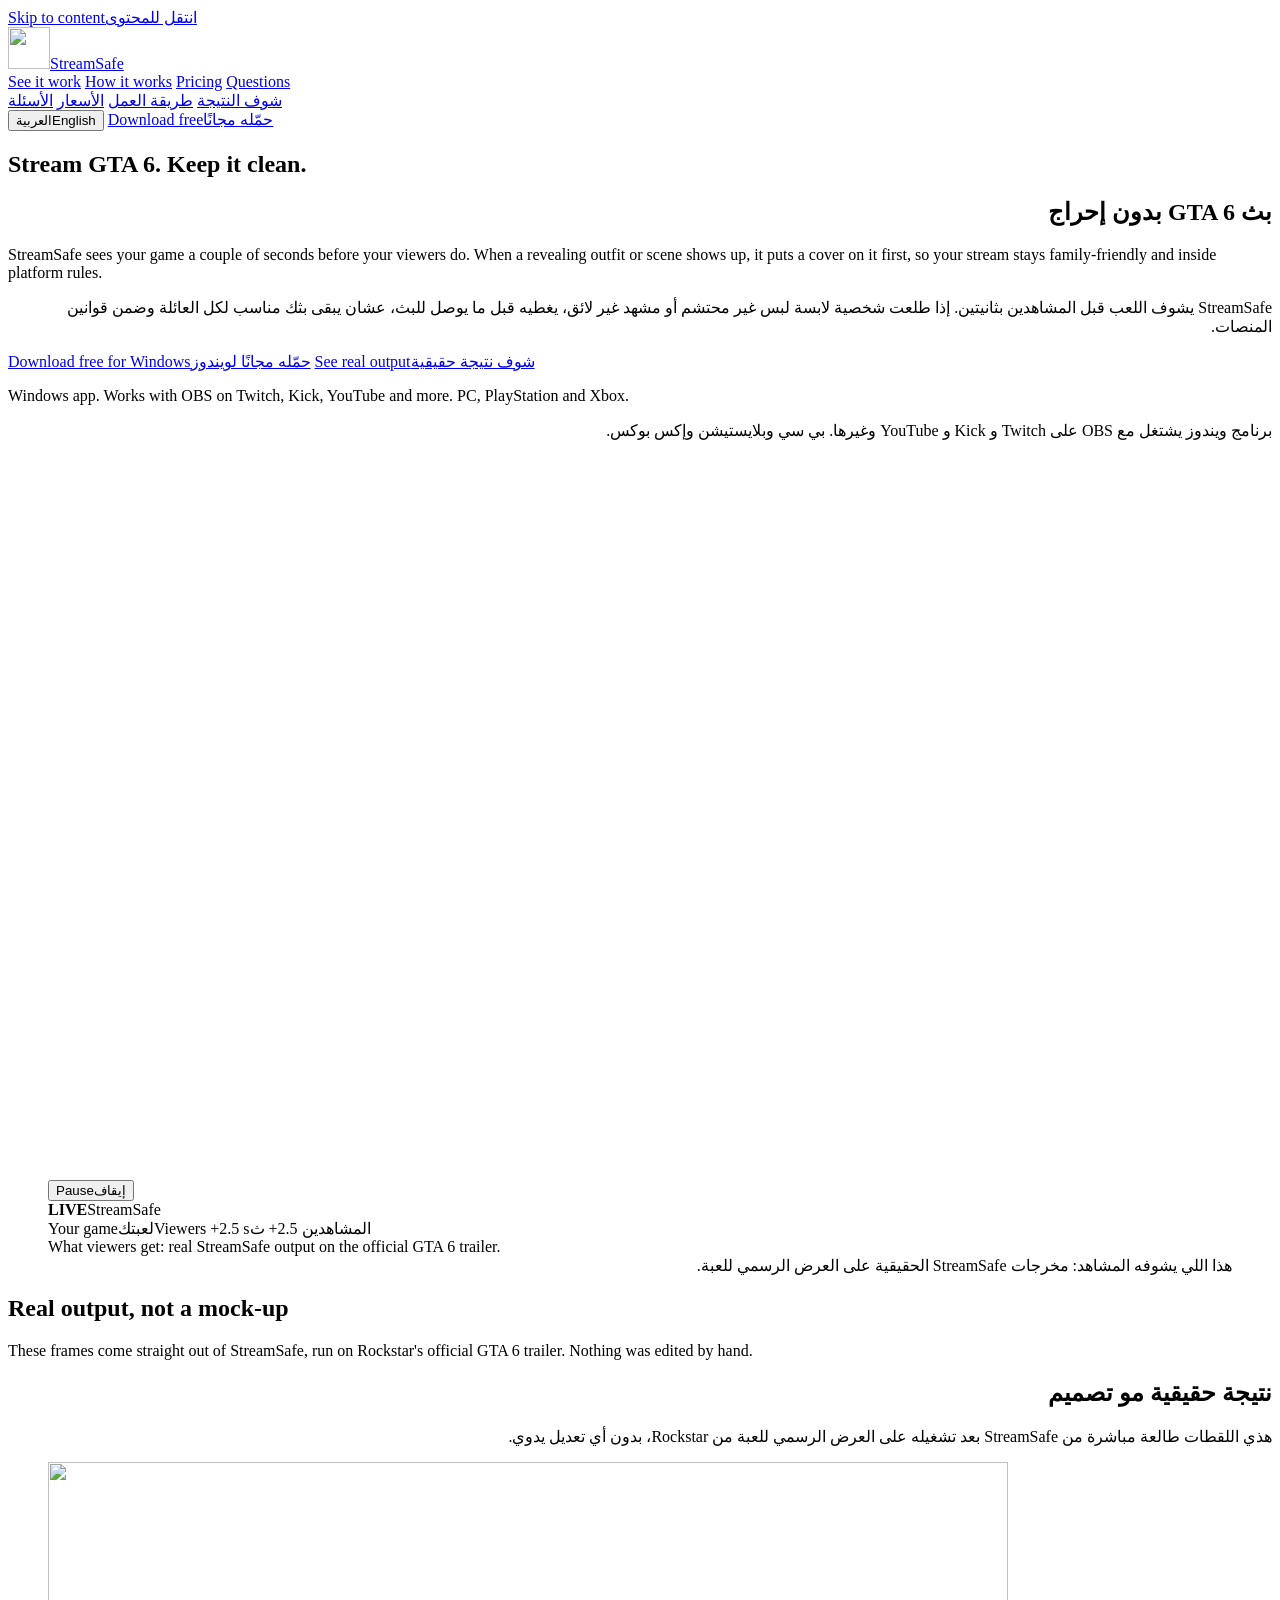
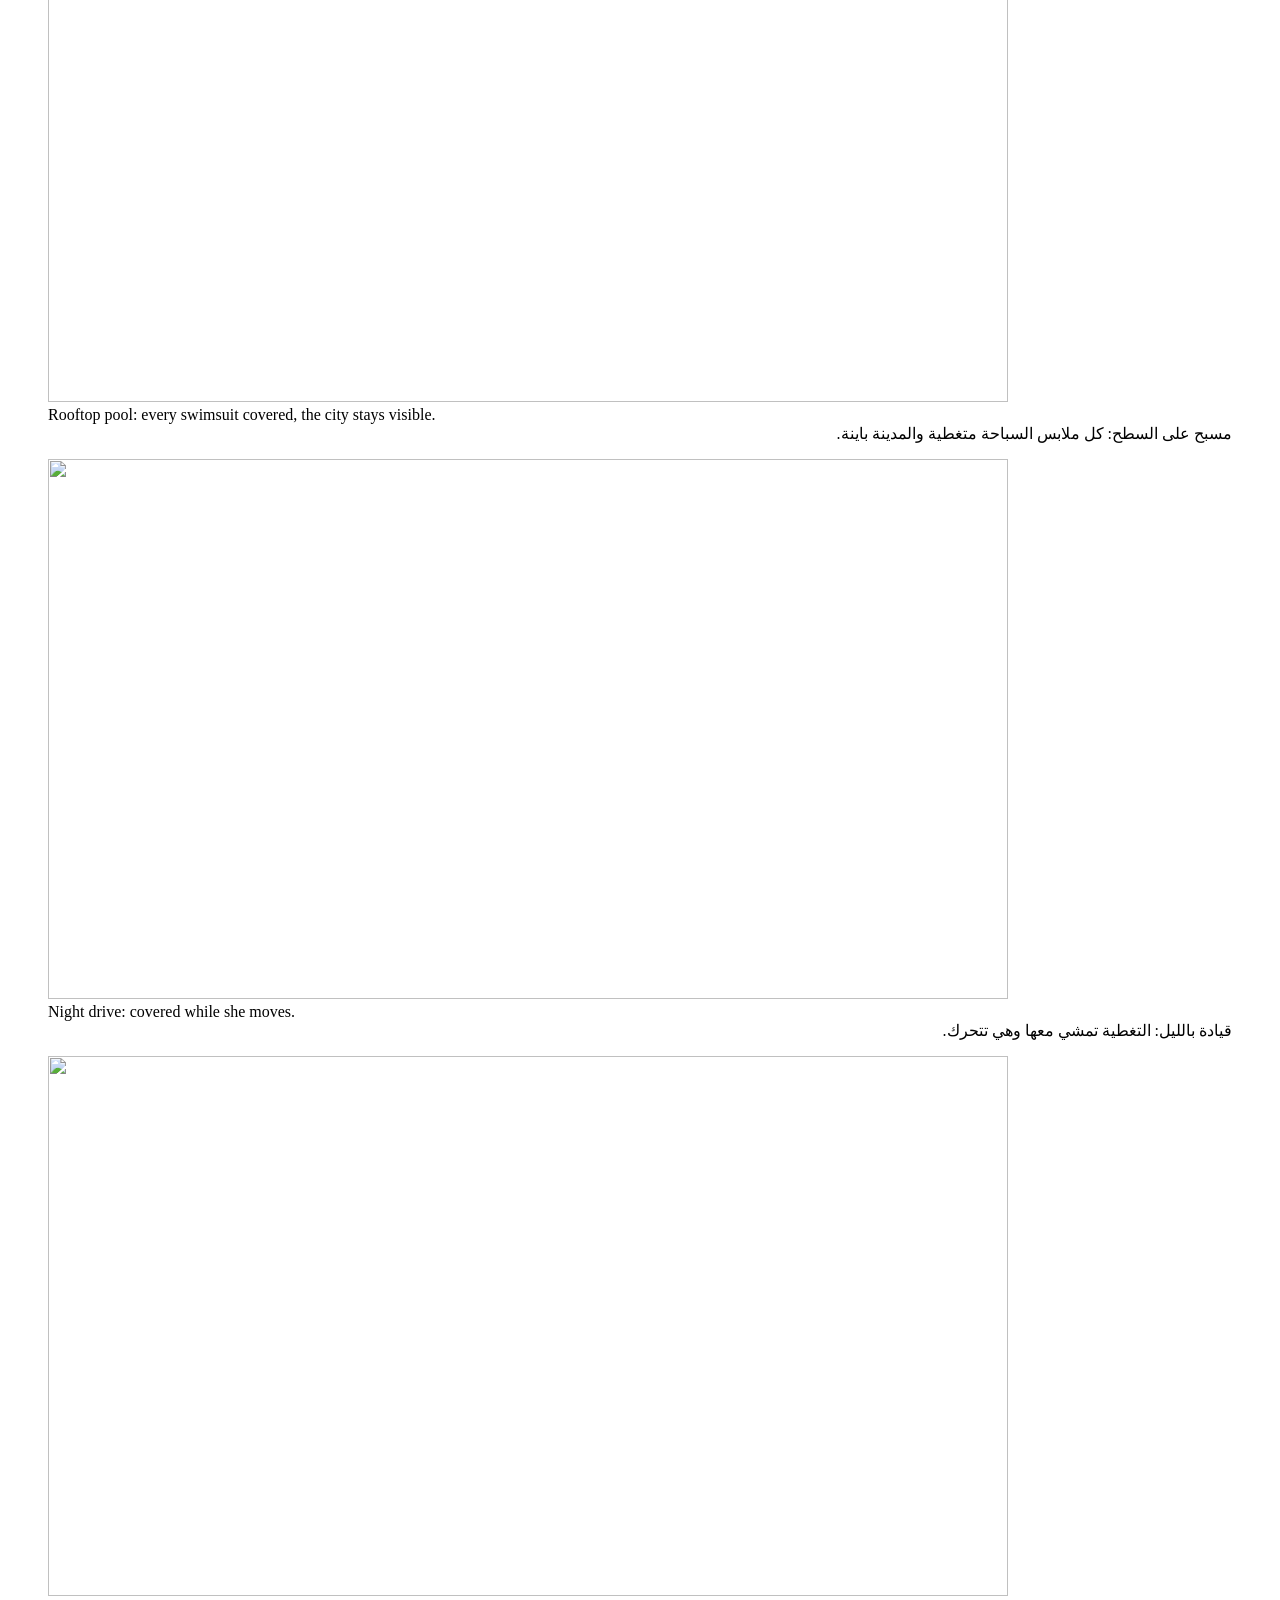
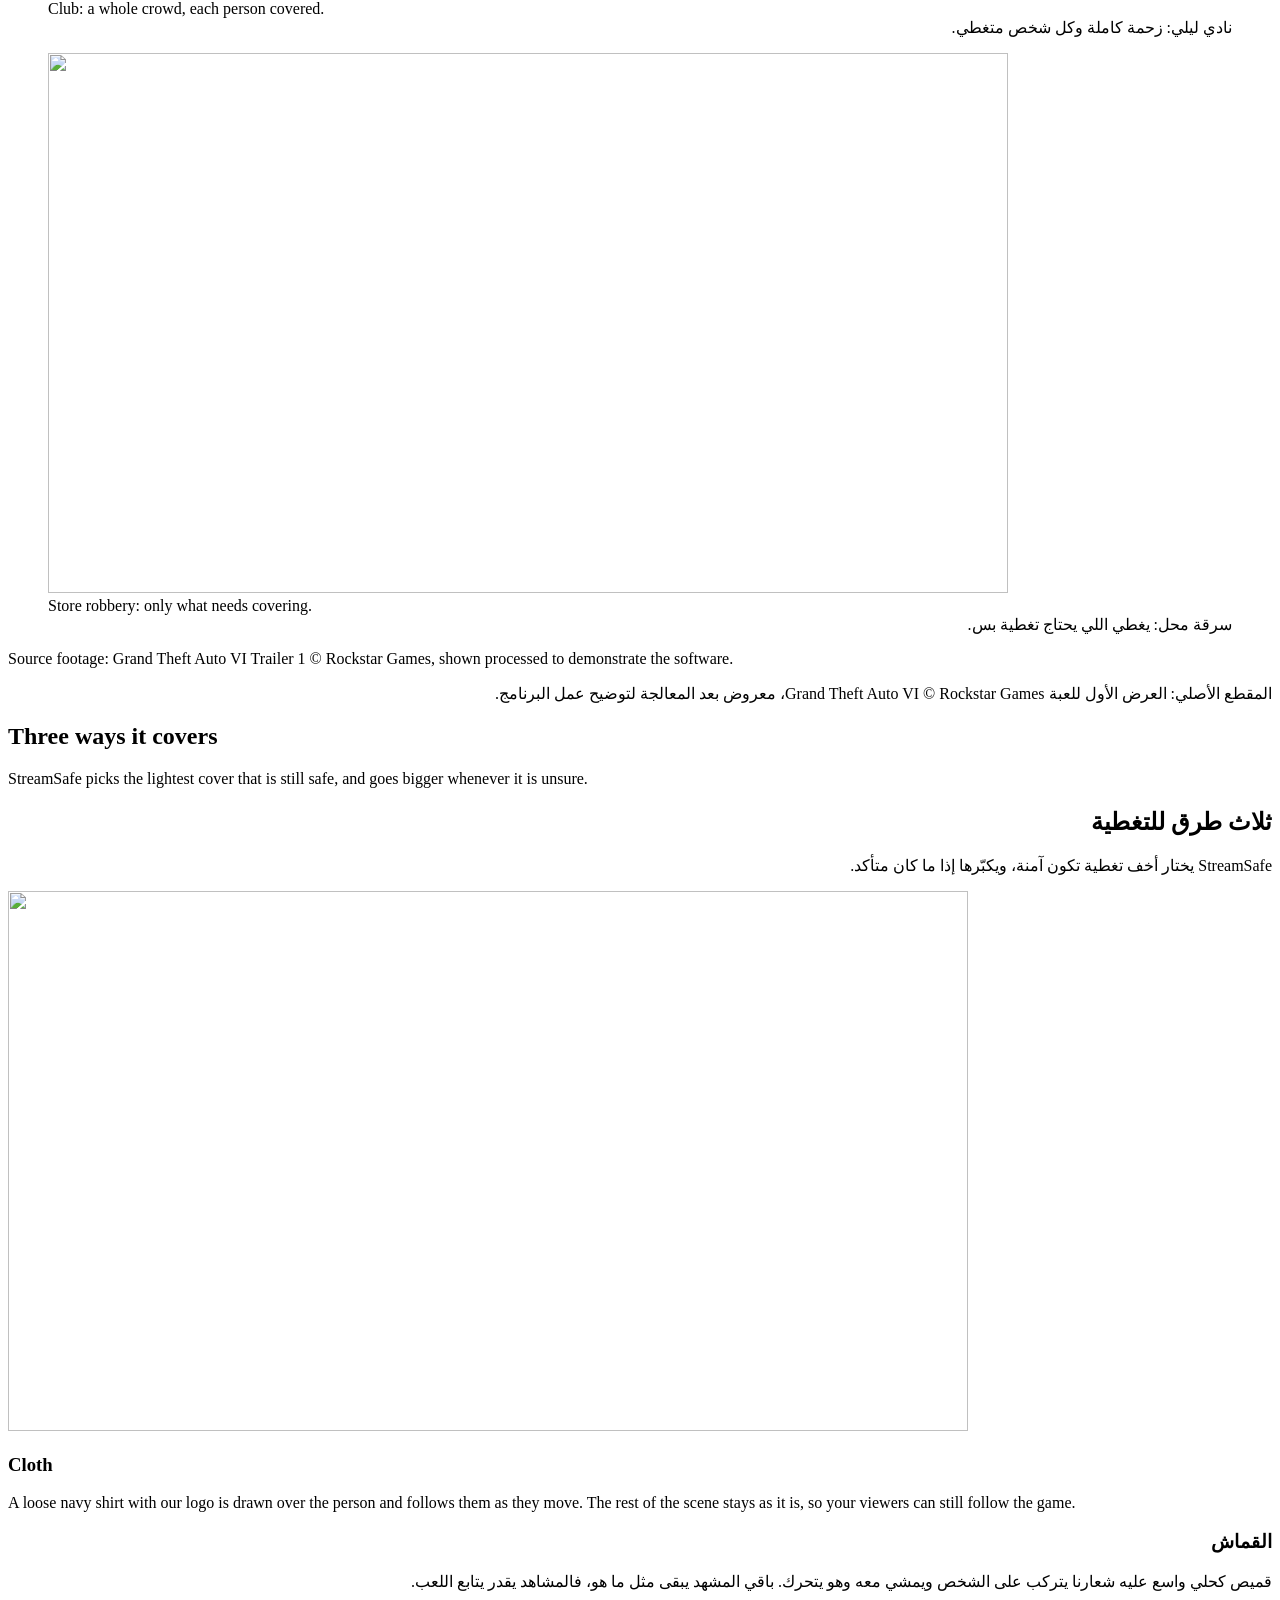
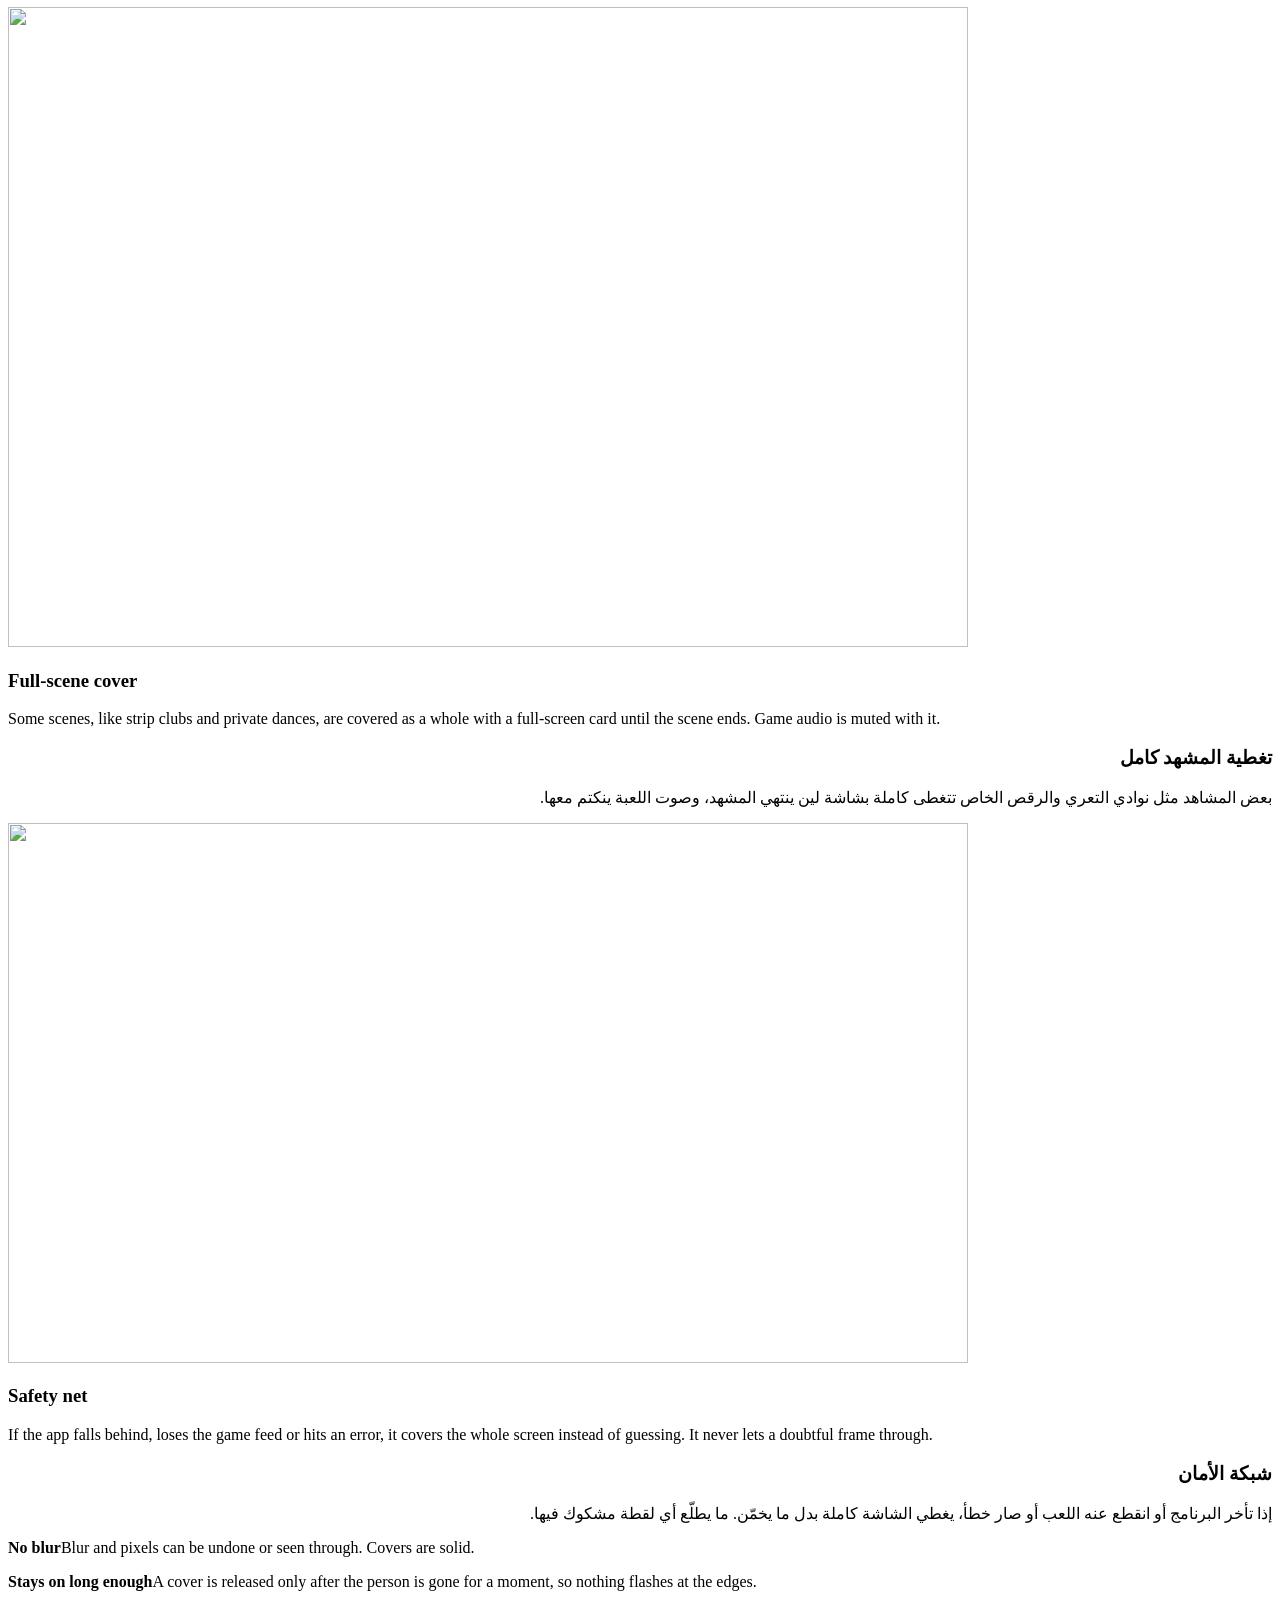
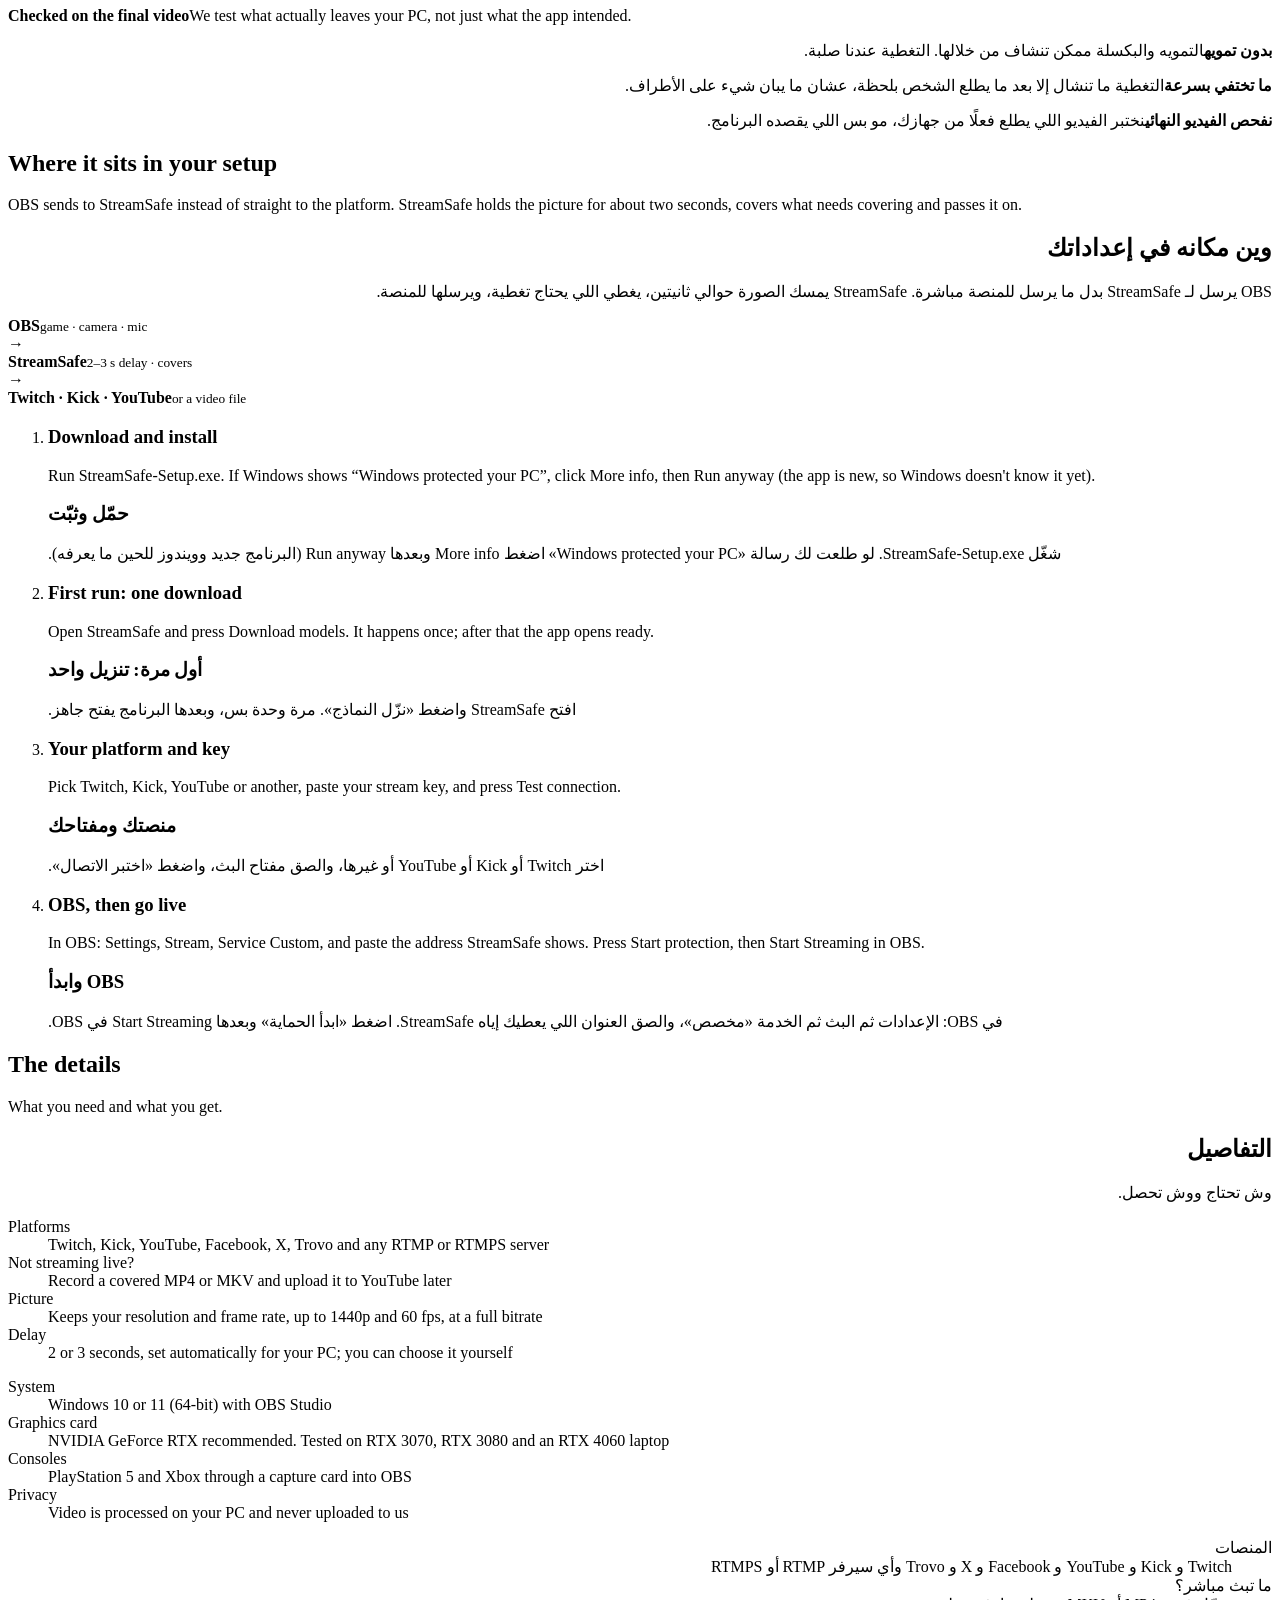
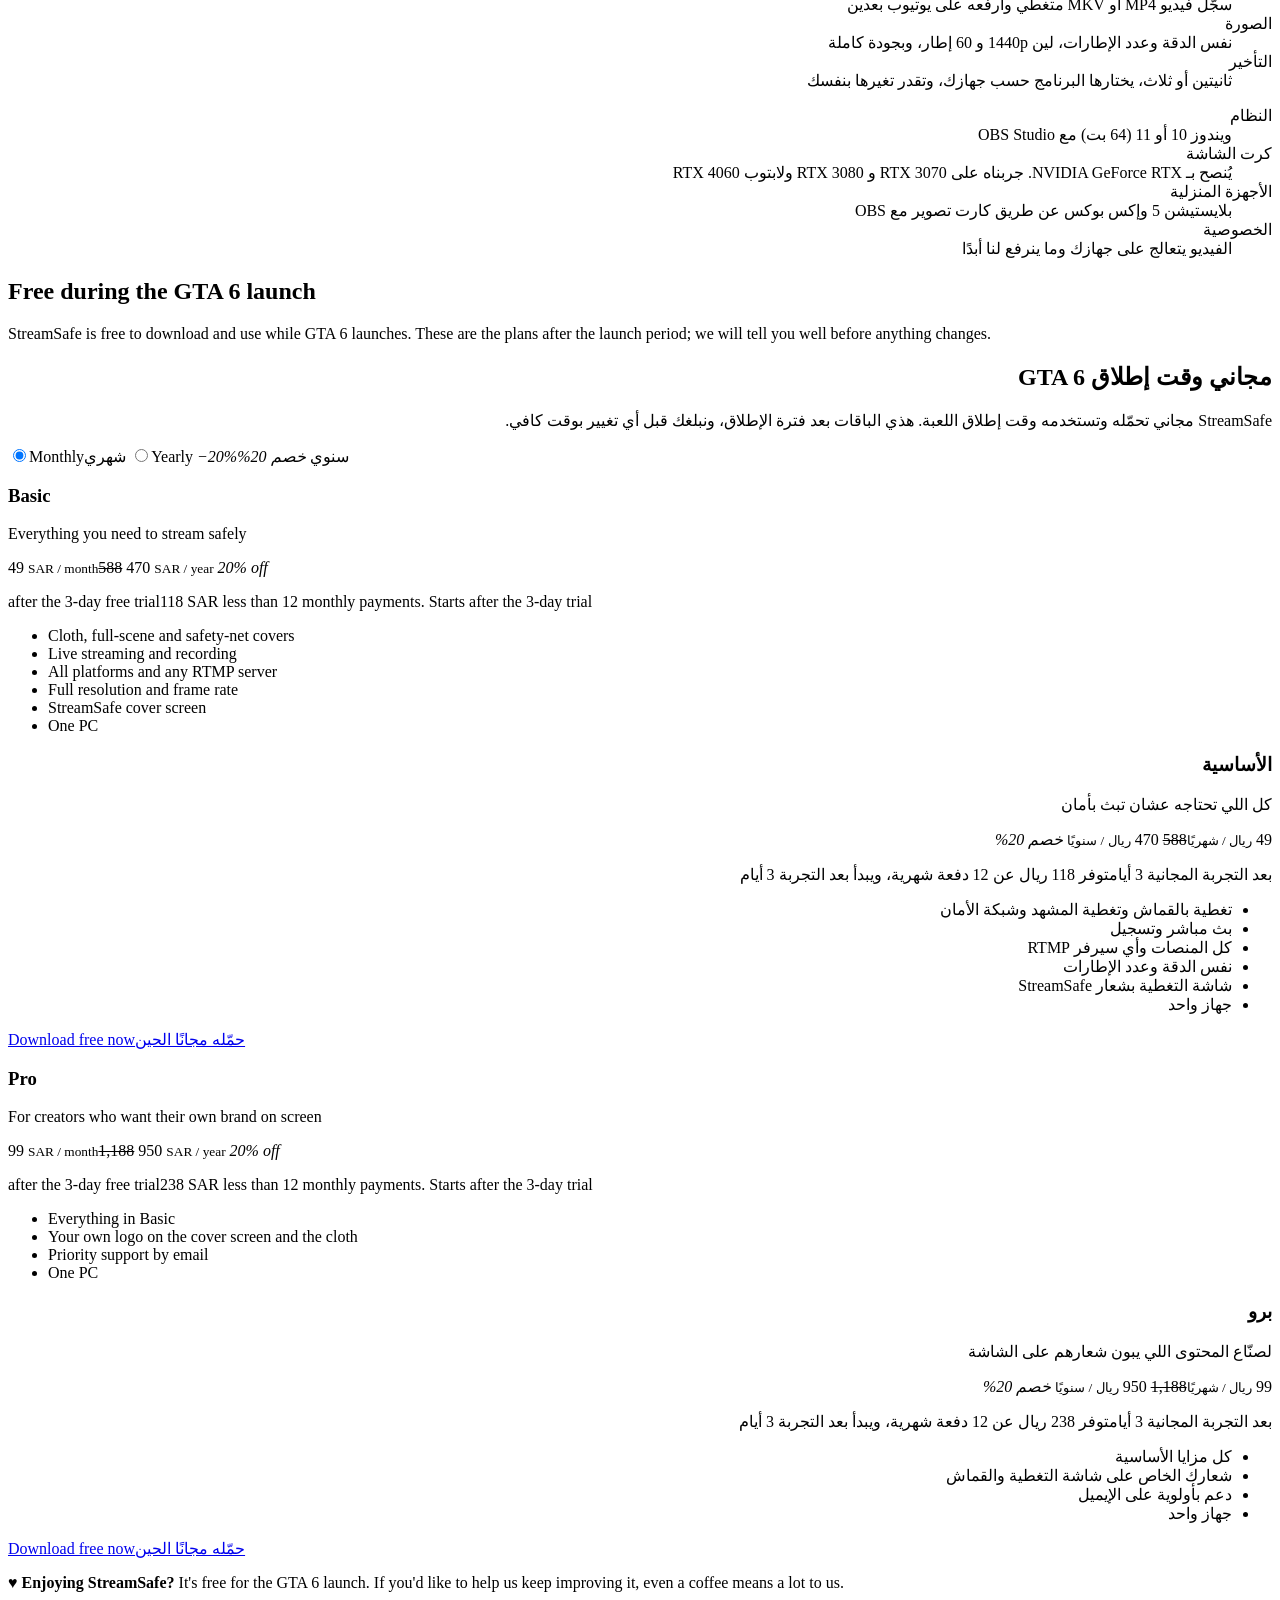
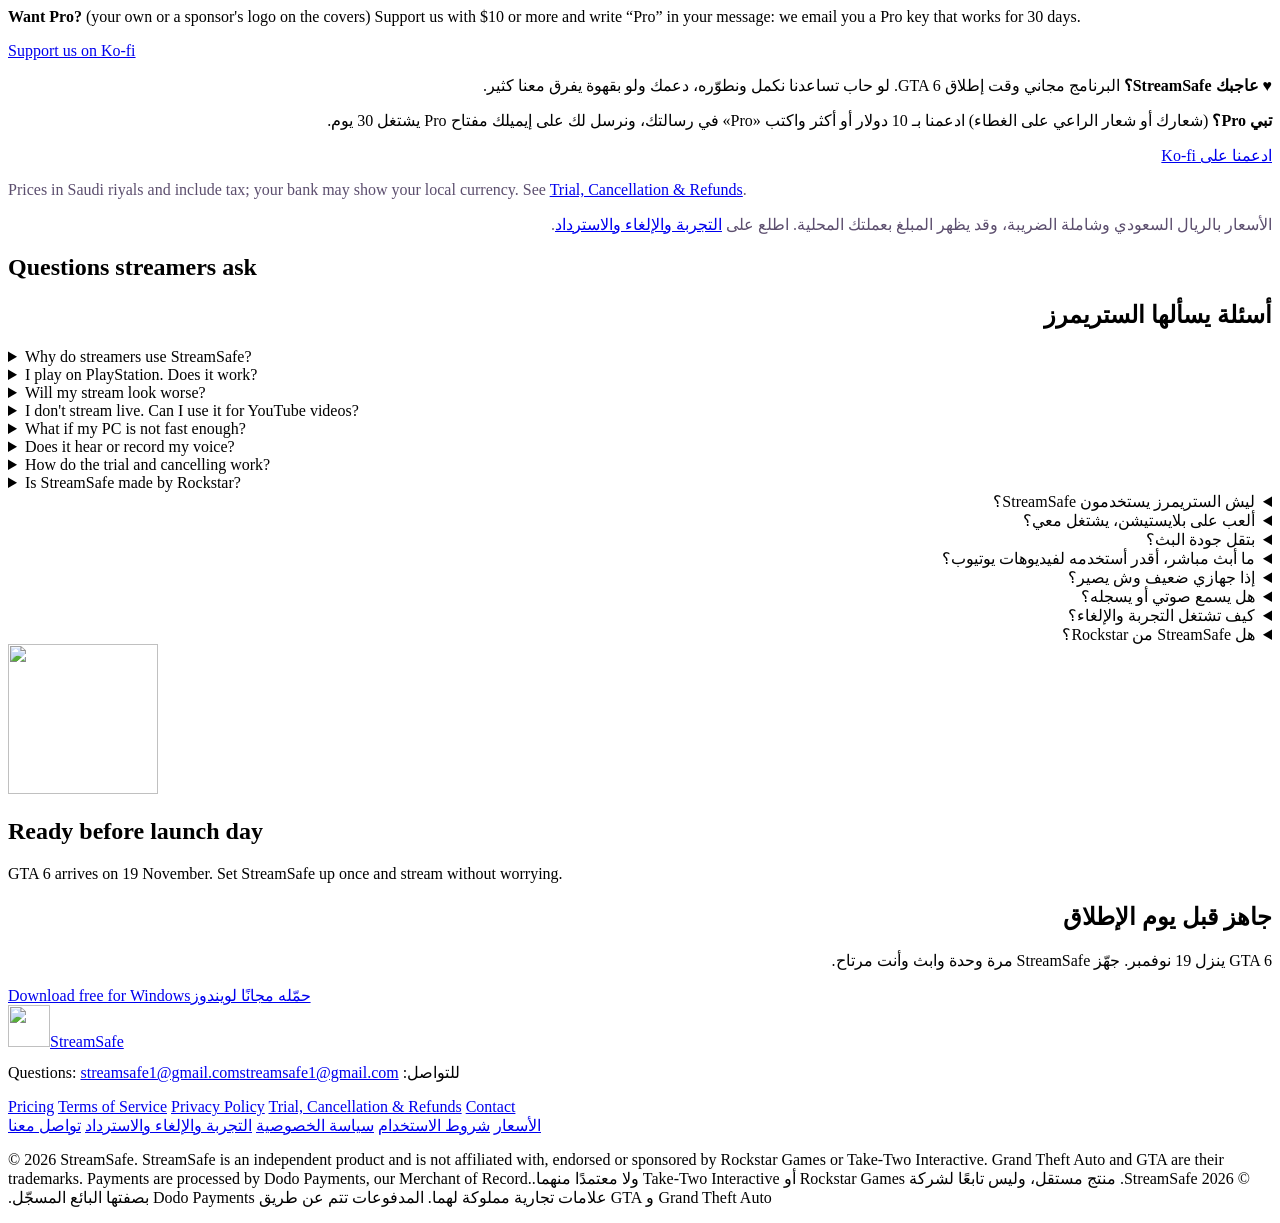
==== website/public/index.html @ 47da547b "Supporter Pro pass: signed 30-day key (offline check), app accepts it in the key box, Pro off after " ====
<!doctype html>
<html lang="en">
<head>
<meta charset="utf-8">
<meta name="viewport" content="width=device-width, initial-scale=1">
<title>StreamSafe: keep your GTA 6 stream clean</title>
<meta name="description" content="StreamSafe covers revealing characters and scenes in your GTA 6 live stream a couple of seconds before viewers see them. Windows app for OBS, Twitch, Kick and YouTube.">
<meta property="og:title" content="StreamSafe: keep your GTA 6 stream clean">
<meta property="og:description" content="StreamSafe covers revealing characters and scenes in your GTA 6 live stream a couple of seconds before viewers see them. Windows app for OBS, Twitch, Kick and YouTube.">
<meta property="og:image" content="/media/roof.webp">
<meta name="theme-color" content="#120b2b">
<link rel="icon" href="/favicon.png">
<link rel="preconnect" href="https://fonts.googleapis.com">
<link rel="preconnect" href="https://fonts.gstatic.com" crossorigin>
<link rel="stylesheet" href="https://fonts.googleapis.com/css2?family=Readex+Pro:wght@400;500;600&family=Reem+Kufi:wght@500;600&display=swap">
<link rel="stylesheet" href="/style.css">
<script src="/lang.js"></script>
</head>
<body>
<a class="skip" href="#main"><span data-l="en">Skip to content</span><span data-l="ar" dir="rtl">انتقل للمحتوى</span></a>
<header class="top"><div class="wrap">
<a class="brand" href="/"><img src="/logo.webp" alt="" width="42" height="42">StreamSafe</a>
<nav class="nav" data-l="en" aria-label="Main"><a href="/#see">See it work</a> <a href="/#how">How it works</a> <a href="/#pricing">Pricing</a> <a href="/#faq">Questions</a></nav><nav class="nav" data-l="ar" aria-label="الرئيسية"><a href="/#see">شوف النتيجة</a> <a href="/#how">طريقة العمل</a> <a href="/#pricing">الأسعار</a> <a href="/#faq">الأسئلة</a></nav>
<button class="lang" type="button"><span data-l="en">العربية</span><span data-l="ar" dir="rtl">English</span></button>
<a class="btn btn-main" href="https://github.com/Juba-1/streamsafe-download/releases/latest/download/StreamSafe-Setup.exe"><span data-l="en">Download free</span><span data-l="ar" dir="rtl">حمّله مجانًا</span></a>
</div></header>
<main id="main">

<section class="hero"><div class="wrap">
<div>
<div data-l="en"><h1>Stream GTA 6. Keep it clean.</h1></div><div data-l="ar" dir="rtl"><h1>بث GTA 6 بدون إحراج</h1></div>
<div data-l="en"><p class="lead">StreamSafe sees your game a couple of seconds before your viewers do. When a revealing outfit or scene shows up, it puts a cover on it first, so your stream stays family-friendly and inside platform rules.</p></div><div data-l="ar" dir="rtl"><p class="lead">StreamSafe يشوف اللعب قبل المشاهدين بثانيتين. إذا طلعت شخصية لابسة لبس غير محتشم أو مشهد غير لائق، يغطيه قبل ما يوصل للبث، عشان يبقى بثك مناسب لكل العائلة وضمن قوانين المنصات.</p></div>
<div class="ctas">
<a class="btn btn-main" href="https://github.com/Juba-1/streamsafe-download/releases/latest/download/StreamSafe-Setup.exe"><span data-l="en">Download free for Windows</span><span data-l="ar" dir="rtl">حمّله مجانًا لويندوز</span></a>
<a class="btn btn-line" href="#see"><span data-l="en">See real output</span><span data-l="ar" dir="rtl">شوف نتيجة حقيقية</span></a>
</div>
<div data-l="en"><p class="fine">Windows app. Works with OBS on Twitch, Kick, YouTube and more. PC, PlayStation and Xbox.</p></div><div data-l="ar" dir="rtl"><p class="fine">برنامج ويندوز يشتغل مع OBS على Twitch و Kick و YouTube وغيرها. بي سي وبلايستيشن وإكس بوكس.</p></div>
</div>
<figure class="monitor">
<div class="screen">
<video id="hero-video" autoplay muted loop playsinline preload="auto" poster="/media/poster.webp" width="1280" height="720"
 aria-label="GTA 6 trailer after StreamSafe: swimsuits and outfits covered with a navy shirt carrying the StreamSafe logo"><source src="/media/demo.mp4" type="video/mp4"></video>
<button class="pp" type="button" aria-pressed="false"><span data-l="en">Pause</span><span data-l="ar">إيقاف</span></button>
<div class="live"><b>LIVE</b><span>StreamSafe</span></div>
</div>
<div class="lane"><span><span data-l="en">Your game</span><span data-l="ar" dir="rtl">لعبتك</span></span><span class="bar"><i></i></span><span><span data-l="en">Viewers +2.5 s</span><span data-l="ar" dir="rtl">المشاهدين ‎+2.5 ث</span></span></div>
<div data-l="en"><figcaption>What viewers get: real StreamSafe output on the official GTA 6 trailer.</figcaption></div><div data-l="ar" dir="rtl"><figcaption>هذا اللي يشوفه المشاهد: مخرجات StreamSafe الحقيقية على العرض الرسمي للعبة.</figcaption></div>
</figure>
</div></section>

<section class="band band-cover" id="see"><div class="wrap">
<div class="head">
<div data-l="en"><h2>Real output, not a mock-up</h2><p>These frames come straight out of StreamSafe, run on Rockstar's official GTA 6 trailer. Nothing was edited by hand.</p></div><div data-l="ar" dir="rtl"><h2>نتيجة حقيقية مو تصميم</h2><p>هذي اللقطات طالعة مباشرة من StreamSafe بعد تشغيله على العرض الرسمي للعبة من Rockstar، بدون أي تعديل يدوي.</p></div>
</div>
<div class="shots"><figure><img src="/media/roof.webp" alt="" width="960" height="540" loading="lazy"><figcaption data-l="en">Rooftop pool: every swimsuit covered, the city stays visible.</figcaption><figcaption data-l="ar" dir="rtl">مسبح على السطح: كل ملابس السباحة متغطية والمدينة باينة.</figcaption></figure><figure><img src="/media/night.webp" alt="" width="960" height="540" loading="lazy"><figcaption data-l="en">Night drive: covered while she moves.</figcaption><figcaption data-l="ar" dir="rtl">قيادة بالليل: التغطية تمشي معها وهي تتحرك.</figcaption></figure><figure><img src="/media/club.webp" alt="" width="960" height="540" loading="lazy"><figcaption data-l="en">Club: a whole crowd, each person covered.</figcaption><figcaption data-l="ar" dir="rtl">نادي ليلي: زحمة كاملة وكل شخص متغطي.</figcaption></figure><figure><img src="/media/store.webp" alt="" width="960" height="540" loading="lazy"><figcaption data-l="en">Store robbery: only what needs covering.</figcaption><figcaption data-l="ar" dir="rtl">سرقة محل: يغطي اللي يحتاج تغطية بس.</figcaption></figure></div>
<div data-l="en"><p class="source">Source footage: Grand Theft Auto VI Trailer 1 © Rockstar Games, shown processed to demonstrate the software.</p></div><div data-l="ar" dir="rtl"><p class="source">المقطع الأصلي: العرض الأول للعبة Grand Theft Auto VI © Rockstar Games، معروض بعد المعالجة لتوضيح عمل البرنامج.</p></div>
</div></section>

<section class="band"><div class="wrap">
<div class="head">
<div data-l="en"><h2>Three ways it covers</h2><p>StreamSafe picks the lightest cover that is still safe, and goes bigger whenever it is unsure.</p></div><div data-l="ar" dir="rtl"><h2>ثلاث طرق للتغطية</h2><p>StreamSafe يختار أخف تغطية تكون آمنة، ويكبّرها إذا ما كان متأكد.</p></div>
</div>
<div class="ways">
<div class="way"><img src="/media/night.webp" alt="" width="960" height="540" loading="lazy">
<div data-l="en"><h3>Cloth</h3><p>A loose navy shirt with our logo is drawn over the person and follows them as they move. The rest of the scene stays as it is, so your viewers can still follow the game.</p></div><div data-l="ar" dir="rtl"><h3>القماش</h3><p>قميص كحلي واسع عليه شعارنا يتركب على الشخص ويمشي معه وهو يتحرك. باقي المشهد يبقى مثل ما هو، فالمشاهد يقدر يتابع اللعب.</p></div></div>
<div class="way"><img src="/media/scene.webp" alt="" width="960" height="640" loading="lazy">
<div data-l="en"><h3>Full-scene cover</h3><p>Some scenes, like strip clubs and private dances, are covered as a whole with a full-screen card until the scene ends. Game audio is muted with it.</p></div><div data-l="ar" dir="rtl"><h3>تغطية المشهد كامل</h3><p>بعض المشاهد مثل نوادي التعري والرقص الخاص تتغطى كاملة بشاشة لين ينتهي المشهد، وصوت اللعبة ينكتم معها.</p></div></div>
<div class="way"><img src="/media/club.webp" alt="" width="960" height="540" loading="lazy">
<div data-l="en"><h3>Safety net</h3><p>If the app falls behind, loses the game feed or hits an error, it covers the whole screen instead of guessing. It never lets a doubtful frame through.</p></div><div data-l="ar" dir="rtl"><h3>شبكة الأمان</h3><p>إذا تأخر البرنامج أو انقطع عنه اللعب أو صار خطأ، يغطي الشاشة كاملة بدل ما يخمّن. ما يطلّع أي لقطة مشكوك فيها.</p></div></div>
</div>
<div class="rules" data-l="en"><p><strong>No blur</strong>Blur and pixels can be undone or seen through. Covers are solid.</p><p><strong>Stays on long enough</strong>A cover is released only after the person is gone for a moment, so nothing flashes at the edges.</p><p><strong>Checked on the final video</strong>We test what actually leaves your PC, not just what the app intended.</p></div><div class="rules" data-l="ar" dir="rtl"><p><strong>بدون تمويه</strong>التمويه والبكسلة ممكن تنشاف من خلالها. التغطية عندنا صلبة.</p><p><strong>ما تختفي بسرعة</strong>التغطية ما تنشال إلا بعد ما يطلع الشخص بلحظة، عشان ما يبان شيء على الأطراف.</p><p><strong>نفحص الفيديو النهائي</strong>نختبر الفيديو اللي يطلع فعلًا من جهازك، مو بس اللي يقصده البرنامج.</p></div>
</div></section>

<section class="band band-cover" id="how"><div class="wrap">
<div class="head">
<div data-l="en"><h2>Where it sits in your setup</h2><p>OBS sends to StreamSafe instead of straight to the platform. StreamSafe holds the picture for about two seconds, covers what needs covering and passes it on.</p></div><div data-l="ar" dir="rtl"><h2>وين مكانه في إعداداتك</h2><p>OBS يرسل لـ StreamSafe بدل ما يرسل للمنصة مباشرة. StreamSafe يمسك الصورة حوالي ثانيتين، يغطي اللي يحتاج تغطية، ويرسلها للمنصة.</p></div>
</div>
<div class="path" aria-hidden="true">
<div class="node"><b>OBS</b><small>game · camera · mic</small></div><span class="arrow">→</span>
<div class="node me"><b>StreamSafe</b><small>2–3 s delay · covers</small></div><span class="arrow">→</span>
<div class="node"><b>Twitch · Kick · YouTube</b><small>or a video file</small></div>
</div>
<ol class="steps">
<li><div data-l="en"><h3>Download and install</h3><p>Run StreamSafe-Setup.exe. If Windows shows “Windows protected your PC”, click More info, then Run anyway (the app is new, so Windows doesn't know it yet).</p></div><div data-l="ar" dir="rtl"><h3>حمّل وثبّت</h3><p>شغّل StreamSafe-Setup.exe. لو طلعت لك رسالة «Windows protected your PC» اضغط More info وبعدها Run anyway (البرنامج جديد وويندوز للحين ما يعرفه).</p></div></li>
<li><div data-l="en"><h3>First run: one download</h3><p>Open StreamSafe and press Download models. It happens once; after that the app opens ready.</p></div><div data-l="ar" dir="rtl"><h3>أول مرة: تنزيل واحد</h3><p>افتح StreamSafe واضغط «نزّل النماذج». مرة وحدة بس، وبعدها البرنامج يفتح جاهز.</p></div></li>
<li><div data-l="en"><h3>Your platform and key</h3><p>Pick Twitch, Kick, YouTube or another, paste your stream key, and press Test connection.</p></div><div data-l="ar" dir="rtl"><h3>منصتك ومفتاحك</h3><p>اختر Twitch أو Kick أو YouTube أو غيرها، والصق مفتاح البث، واضغط «اختبر الاتصال».</p></div></li>
<li><div data-l="en"><h3>OBS, then go live</h3><p>In OBS: Settings, Stream, Service Custom, and paste the address StreamSafe shows. Press Start protection, then Start Streaming in OBS.</p></div><div data-l="ar" dir="rtl"><h3>OBS وابدأ</h3><p>في OBS: الإعدادات ثم البث ثم الخدمة «مخصص»، والصق العنوان اللي يعطيك إياه StreamSafe. اضغط «ابدأ الحماية» وبعدها Start Streaming في OBS.</p></div></li>
</ol>
</div></section>

<section class="band band-sand"><div class="wrap">
<div class="head"><div data-l="en"><h2>The details</h2><p>What you need and what you get.</p></div><div data-l="ar" dir="rtl"><h2>التفاصيل</h2><p>وش تحتاج ووش تحصل.</p></div></div>
<div class="specs" data-l="en"><dl><div><dt>Platforms</dt><dd>Twitch, Kick, YouTube, Facebook, X, Trovo and any RTMP or RTMPS server</dd></div>
<div><dt>Not streaming live?</dt><dd>Record a covered MP4 or MKV and upload it to YouTube later</dd></div>
<div><dt>Picture</dt><dd>Keeps your resolution and frame rate, up to 1440p and 60 fps, at a full bitrate</dd></div>
<div><dt>Delay</dt><dd>2 or 3 seconds, set automatically for your PC; you can choose it yourself</dd></div></dl>
<dl><div><dt>System</dt><dd>Windows 10 or 11 (64-bit) with OBS Studio</dd></div>
<div><dt>Graphics card</dt><dd>NVIDIA GeForce RTX recommended. Tested on RTX 3070, RTX 3080 and an RTX 4060 laptop</dd></div>
<div><dt>Consoles</dt><dd>PlayStation 5 and Xbox through a capture card into OBS</dd></div>
<div><dt>Privacy</dt><dd>Video is processed on your PC and never uploaded to us</dd></div></dl></div><div class="specs" data-l="ar" dir="rtl"><dl><div><dt>المنصات</dt><dd>Twitch و Kick و YouTube و Facebook و X و Trovo وأي سيرفر RTMP أو RTMPS</dd></div>
<div><dt>ما تبث مباشر؟</dt><dd>سجّل فيديو MP4 أو MKV متغطي وارفعه على يوتيوب بعدين</dd></div>
<div><dt>الصورة</dt><dd>نفس الدقة وعدد الإطارات، لين 1440p و 60 إطار، وبجودة كاملة</dd></div>
<div><dt>التأخير</dt><dd>ثانيتين أو ثلاث، يختارها البرنامج حسب جهازك، وتقدر تغيرها بنفسك</dd></div></dl>
<dl><div><dt>النظام</dt><dd>ويندوز 10 أو 11 (64 بت) مع OBS Studio</dd></div>
<div><dt>كرت الشاشة</dt><dd>يُنصح بـ NVIDIA GeForce RTX. جربناه على RTX 3070 و RTX 3080 ولابتوب RTX 4060</dd></div>
<div><dt>الأجهزة المنزلية</dt><dd>بلايستيشن 5 وإكس بوكس عن طريق كارت تصوير مع OBS</dd></div>
<div><dt>الخصوصية</dt><dd>الفيديو يتعالج على جهازك وما ينرفع لنا أبدًا</dd></div></dl></div>
</div></section>

<section class="band band-sand" id="pricing" style="padding-top:0"><div class="wrap">
<div class="head"><div data-l="en"><h2>Free during the GTA 6 launch</h2><p>StreamSafe is free to download and use while GTA 6 launches. These are the plans after the launch period; we will tell you well before anything changes.</p></div><div data-l="ar" dir="rtl"><h2>مجاني وقت إطلاق GTA 6</h2><p>StreamSafe مجاني تحمّله وتستخدمه وقت إطلاق اللعبة. هذي الباقات بعد فترة الإطلاق، ونبلغك قبل أي تغيير بوقت كافي.</p></div></div>
<div class="period" role="radiogroup">
<input type="radio" name="period" id="pm" checked><label for="pm"><span data-l="en">Monthly</span><span data-l="ar" dir="rtl">شهري</span></label>
<input type="radio" name="period" id="py"><label for="py"><span data-l="en">Yearly <em class='save'>−20%</em></span><span data-l="ar" dir="rtl">سنوي <em class='save'>خصم 20%</em></span></label>
</div>
<div class="plans">
<div class="plan">
<div data-l="en"><h3>Basic</h3><p class="tag">Everything you need to stream safely</p><p class="price"><span class="m">49 <small>SAR / month</small></span><span class="y"><s>588</s> 470 <small>SAR / year</small> <em class="save">20% off</em></span></p><p class="per"><span class="m">after the 3-day free trial</span><span class="y">118 SAR less than 12 monthly payments. Starts after the 3-day trial</span></p><ul><li>Cloth, full-scene and safety-net covers</li><li>Live streaming and recording</li><li>All platforms and any RTMP server</li><li>Full resolution and frame rate</li><li>StreamSafe cover screen</li><li>One PC</li></ul></div><div data-l="ar" dir="rtl"><h3>الأساسية</h3><p class="tag">كل اللي تحتاجه عشان تبث بأمان</p><p class="price"><span class="m">49 <small>ريال / شهريًا</small></span><span class="y"><s>588</s> 470 <small>ريال / سنويًا</small> <em class="save">خصم 20%</em></span></p><p class="per"><span class="m">بعد التجربة المجانية 3 أيام</span><span class="y">توفر 118 ريال عن 12 دفعة شهرية، ويبدأ بعد التجربة 3 أيام</span></p><ul><li>تغطية بالقماش وتغطية المشهد وشبكة الأمان</li><li>بث مباشر وتسجيل</li><li>كل المنصات وأي سيرفر RTMP</li><li>نفس الدقة وعدد الإطارات</li><li>شاشة التغطية بشعار StreamSafe</li><li>جهاز واحد</li></ul></div>
<a class="btn btn-main" href="https://github.com/Juba-1/streamsafe-download/releases/latest/download/StreamSafe-Setup.exe"><span data-l="en">Download free now</span><span data-l="ar" dir="rtl">حمّله مجانًا الحين</span></a>
</div>
<div class="plan pro">
<div data-l="en"><h3>Pro</h3><p class="tag">For creators who want their own brand on screen</p><p class="price"><span class="m">99 <small>SAR / month</small></span><span class="y"><s>1,188</s> 950 <small>SAR / year</small> <em class="save">20% off</em></span></p><p class="per"><span class="m">after the 3-day free trial</span><span class="y">238 SAR less than 12 monthly payments. Starts after the 3-day trial</span></p><ul><li>Everything in Basic</li><li>Your own logo on the cover screen and the cloth</li><li>Priority support by email</li><li>One PC</li></ul></div><div data-l="ar" dir="rtl"><h3>برو</h3><p class="tag">لصنّاع المحتوى اللي يبون شعارهم على الشاشة</p><p class="price"><span class="m">99 <small>ريال / شهريًا</small></span><span class="y"><s>1,188</s> 950 <small>ريال / سنويًا</small> <em class="save">خصم 20%</em></span></p><p class="per"><span class="m">بعد التجربة المجانية 3 أيام</span><span class="y">توفر 238 ريال عن 12 دفعة شهرية، ويبدأ بعد التجربة 3 أيام</span></p><ul><li>كل مزايا الأساسية</li><li>شعارك الخاص على شاشة التغطية والقماش</li><li>دعم بأولوية على الإيميل</li><li>جهاز واحد</li></ul></div>
<a class="btn btn-main" href="https://github.com/Juba-1/streamsafe-download/releases/latest/download/StreamSafe-Setup.exe"><span data-l="en">Download free now</span><span data-l="ar" dir="rtl">حمّله مجانًا الحين</span></a>
</div>
</div>

<div class="support"><div data-l="en"><p><strong>♥ Enjoying StreamSafe?</strong> It's free for the GTA 6 launch. If you'd like to help us keep improving it, even a coffee means a lot to us.</p><p><strong>Want Pro?</strong> (your own or a sponsor's logo on the covers) Support us with $10 or more and write “Pro” in your message: we email you a Pro key that works for 30 days.</p><a class="btn btn-main" href="https://ko-fi.com/streamsafe">Support us on Ko-fi</a></div><div data-l="ar" dir="rtl"><p><strong>♥ عاجبك StreamSafe؟</strong> البرنامج مجاني وقت إطلاق GTA 6. لو حاب تساعدنا نكمل ونطوّره، دعمك ولو بقهوة يفرق معنا كثير.</p><p><strong>تبي Pro؟</strong> (شعارك أو شعار الراعي على الغطاء) ادعمنا بـ 10 دولار أو أكثر واكتب «Pro» في رسالتك، ونرسل لك على إيميلك مفتاح Pro يشتغل 30 يوم.</p><a class="btn btn-main" href="https://ko-fi.com/streamsafe">ادعمنا على Ko-fi</a></div></div>
<div data-l="en"><p class="source" style="color:#5c4e6e">Prices in Saudi riyals and include tax; your bank may show your local currency. See <a href="/refund.html">Trial, Cancellation &amp; Refunds</a>.</p></div><div data-l="ar" dir="rtl"><p class="source" style="color:#5c4e6e">الأسعار بالريال السعودي وشاملة الضريبة، وقد يظهر المبلغ بعملتك المحلية. اطلع على <a href="/refund.html">التجربة والإلغاء والاسترداد</a>.</p></div>
</div></section>

<section class="band band-sand" id="faq" style="padding-top:0"><div class="wrap">
<div class="head"><div data-l="en"><h2>Questions streamers ask</h2></div><div data-l="ar" dir="rtl"><h2>أسئلة يسألها الستريمرز</h2></div></div>
<div class="faq"><div data-l="en"><details name="faq"><summary>Why do streamers use StreamSafe?</summary><p class="a">So they can stream GTA 6 without worrying about what shows up next. StreamSafe watches every frame before your viewers do and covers revealing outfits and scenes on its own, so your stream stays family-friendly and you can focus on playing and talking to your chat.</p></details><details name="faq"><summary>I play on PlayStation. Does it work?</summary><p class="a">Yes. Connect the console to a capture card, add it in OBS as usual, and send OBS to StreamSafe. One thing first: on the console turn off HDCP (PS5: Settings, System, HDMI) or the capture card shows a black screen, and turn off HDR so the colours look right.</p></details><details name="faq"><summary>Will my stream look worse?</summary><p class="a">No. StreamSafe keeps your resolution, frame rate and a full bitrate. The only change your viewers notice is a short delay and the covers.</p></details><details name="faq"><summary>I don't stream live. Can I use it for YouTube videos?</summary><p class="a">Yes. Choose Record instead of a platform and StreamSafe saves a covered video file you can edit and upload.</p></details><details name="faq"><summary>What if my PC is not fast enough?</summary><p class="a">The app measures your PC and adjusts itself. If it still falls behind, it covers the screen rather than letting anything through, and tells you what to change.</p></details><details name="faq"><summary>Does it hear or record my voice?</summary><p class="a">Your camera and microphone pass through with the game so they stay in sync. They are processed on your PC and never sent to us.</p></details><details name="faq"><summary>How do the trial and cancelling work?</summary><p class="a">You start the 3-day trial with a payment card. If you cancel before it ends, you are not charged. If you don't, your plan starts on day 4. You can cancel any time from the link in your email.</p></details><details name="faq"><summary>Is StreamSafe made by Rockstar?</summary><p class="a">No. StreamSafe is an independent product made for streamers. It does not change or read the game's files; it only works on the video OBS sends it.</p></details></div><div data-l="ar" dir="rtl"><details name="faq-ar"><summary>ليش الستريمرز يستخدمون StreamSafe؟</summary><p class="a">عشان يبثون GTA 6 وهم مرتاحين من اللي ممكن يطلع فجأة. StreamSafe يشوف كل لقطة قبل المشاهدين ويغطي اللبس والمشاهد غير اللائقة بنفسه، فيبقى بثك مناسب للعائلة وتركز أنت على اللعب والسوالف مع الشات.</p></details><details name="faq-ar"><summary>ألعب على بلايستيشن، يشتغل معي؟</summary><p class="a">إيه. وصّل الجهاز بكارت تصوير، ودخّله في OBS مثل العادة، وخلي OBS يرسل لـ StreamSafe. بس قبلها: طفّ HDCP من إعدادات الجهاز (PS5: الإعدادات ← النظام ← HDMI) وإلا الكارت يطلع شاشة سودا، وطفّ HDR عشان الألوان تطلع صح.</p></details><details name="faq-ar"><summary>بتقل جودة البث؟</summary><p class="a">لا. StreamSafe يحافظ على الدقة وعدد الإطارات والجودة كاملة. الفرق الوحيد اللي يلاحظه المشاهد هو تأخير بسيط والتغطية.</p></details><details name="faq-ar"><summary>ما أبث مباشر، أقدر أستخدمه لفيديوهات يوتيوب؟</summary><p class="a">إيه. اختر التسجيل بدل المنصة، و StreamSafe يحفظ لك فيديو متغطي تقدر تعدّله وترفعه.</p></details><details name="faq-ar"><summary>إذا جهازي ضعيف وش يصير؟</summary><p class="a">البرنامج يقيس جهازك ويضبط نفسه. وإذا تأخر برضو، يغطي الشاشة بدل ما يطلّع شيء، ويقولك وش تغير.</p></details><details name="faq-ar"><summary>هل يسمع صوتي أو يسجله؟</summary><p class="a">الكاميرا والمايك يمرون مع اللعب عشان يبقون متزامنين. كل شيء يتعالج على جهازك وما يوصلنا أبدًا.</p></details><details name="faq-ar"><summary>كيف تشتغل التجربة والإلغاء؟</summary><p class="a">تبدأ التجربة 3 أيام ببطاقة دفع. إذا ألغيت قبل ما تخلص ما ينخصم منك شيء، وإذا ما ألغيت يبدأ اشتراكك في اليوم 4. وتقدر تلغي أي وقت من الرابط اللي في إيميلك.</p></details><details name="faq-ar"><summary>هل StreamSafe من Rockstar؟</summary><p class="a">لا. StreamSafe منتج مستقل للستريمرز. ما يعدل ملفات اللعبة ولا يقرأها، يشتغل بس على الفيديو اللي يرسله OBS.</p></details></div></div>
</div></section>

<section class="band close"><div class="wrap">
<img src="/logo.webp" alt="" width="150" height="150" loading="lazy">
<div data-l="en"><h2>Ready before launch day</h2><p>GTA 6 arrives on 19 November. Set StreamSafe up once and stream without worrying.</p></div><div data-l="ar" dir="rtl"><h2>جاهز قبل يوم الإطلاق</h2><p>GTA 6 ينزل 19 نوفمبر. جهّز StreamSafe مرة وحدة وابث وأنت مرتاح.</p></div>
<a class="btn btn-main" href="https://github.com/Juba-1/streamsafe-download/releases/latest/download/StreamSafe-Setup.exe"><span data-l="en">Download free for Windows</span><span data-l="ar" dir="rtl">حمّله مجانًا لويندوز</span></a>
</div></section>

</main>
<footer class="foot"><div class="wrap">
<div><a class="brand" href="/"><img src="/logo.webp" alt="" width="42" height="42">StreamSafe</a>
<p style="margin-top:12px"><span data-l="en">Questions: <a href="mailto:streamsafe1@gmail.com">streamsafe1@gmail.com</a></span><span data-l="ar" dir="rtl">للتواصل: <a href="mailto:streamsafe1@gmail.com">streamsafe1@gmail.com</a></span></p></div>
<nav class="links" data-l="en" aria-label="Legal"><a href="/#pricing">Pricing</a> <a href="/terms.html">Terms of Service</a> <a href="/privacy.html">Privacy Policy</a> <a href="/refund.html">Trial, Cancellation & Refunds</a> <a href="/contact.html">Contact</a></nav><nav class="links" data-l="ar" aria-label="روابط"><a href="/#pricing">الأسعار</a> <a href="/terms.html">شروط الاستخدام</a> <a href="/privacy.html">سياسة الخصوصية</a> <a href="/refund.html">التجربة والإلغاء والاسترداد</a> <a href="/contact.html">تواصل معنا</a></nav>
<p class="legal"><span data-l="en">© 2026 StreamSafe. StreamSafe is an independent product and is not affiliated with, endorsed or sponsored by Rockstar Games or Take-Two Interactive. Grand Theft Auto and GTA are their trademarks. Payments are processed by Dodo Payments, our Merchant of Record.</span><span data-l="ar" dir="rtl">© 2026 StreamSafe. منتج مستقل، وليس تابعًا لشركة Rockstar Games أو Take-Two Interactive ولا معتمدًا منهما. Grand Theft Auto و GTA علامات تجارية مملوكة لهما. المدفوعات تتم عن طريق Dodo Payments بصفتها البائع المسجّل.</span></p>
</div></footer>
</body>
</html>
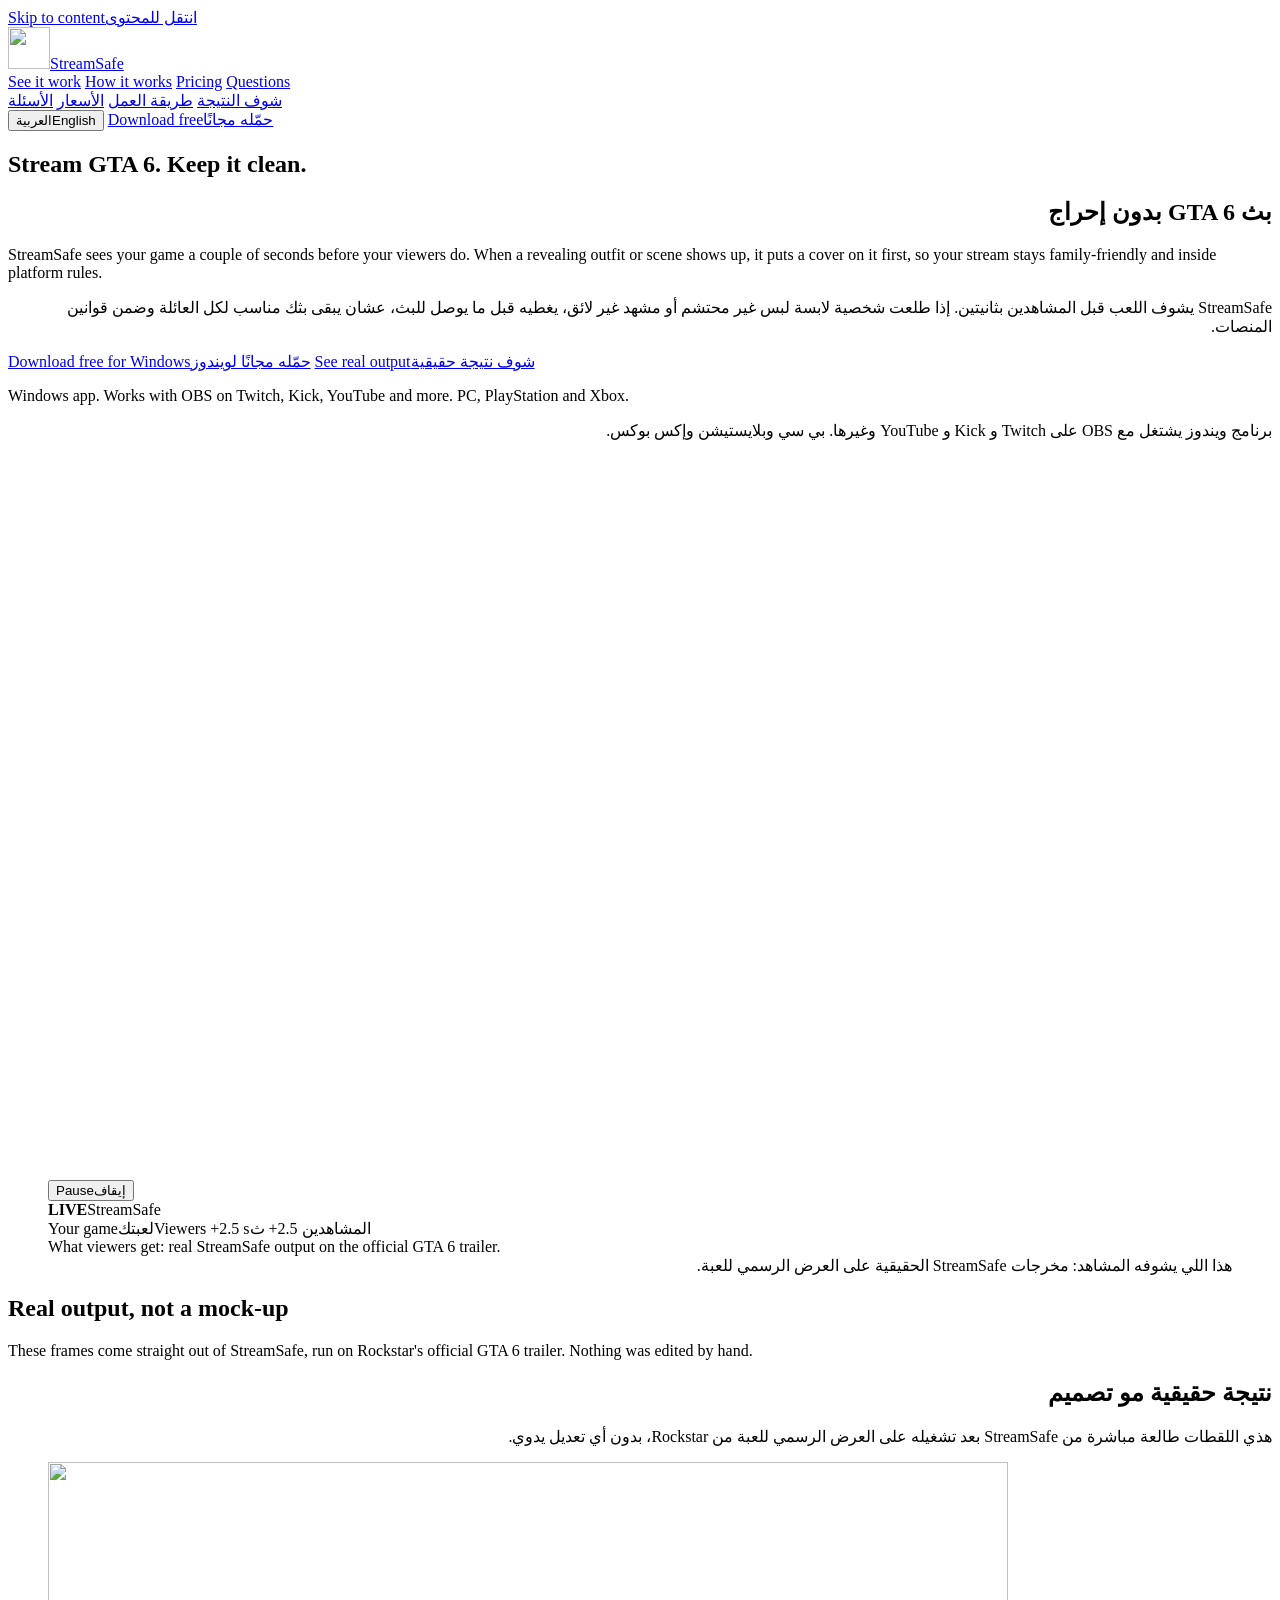
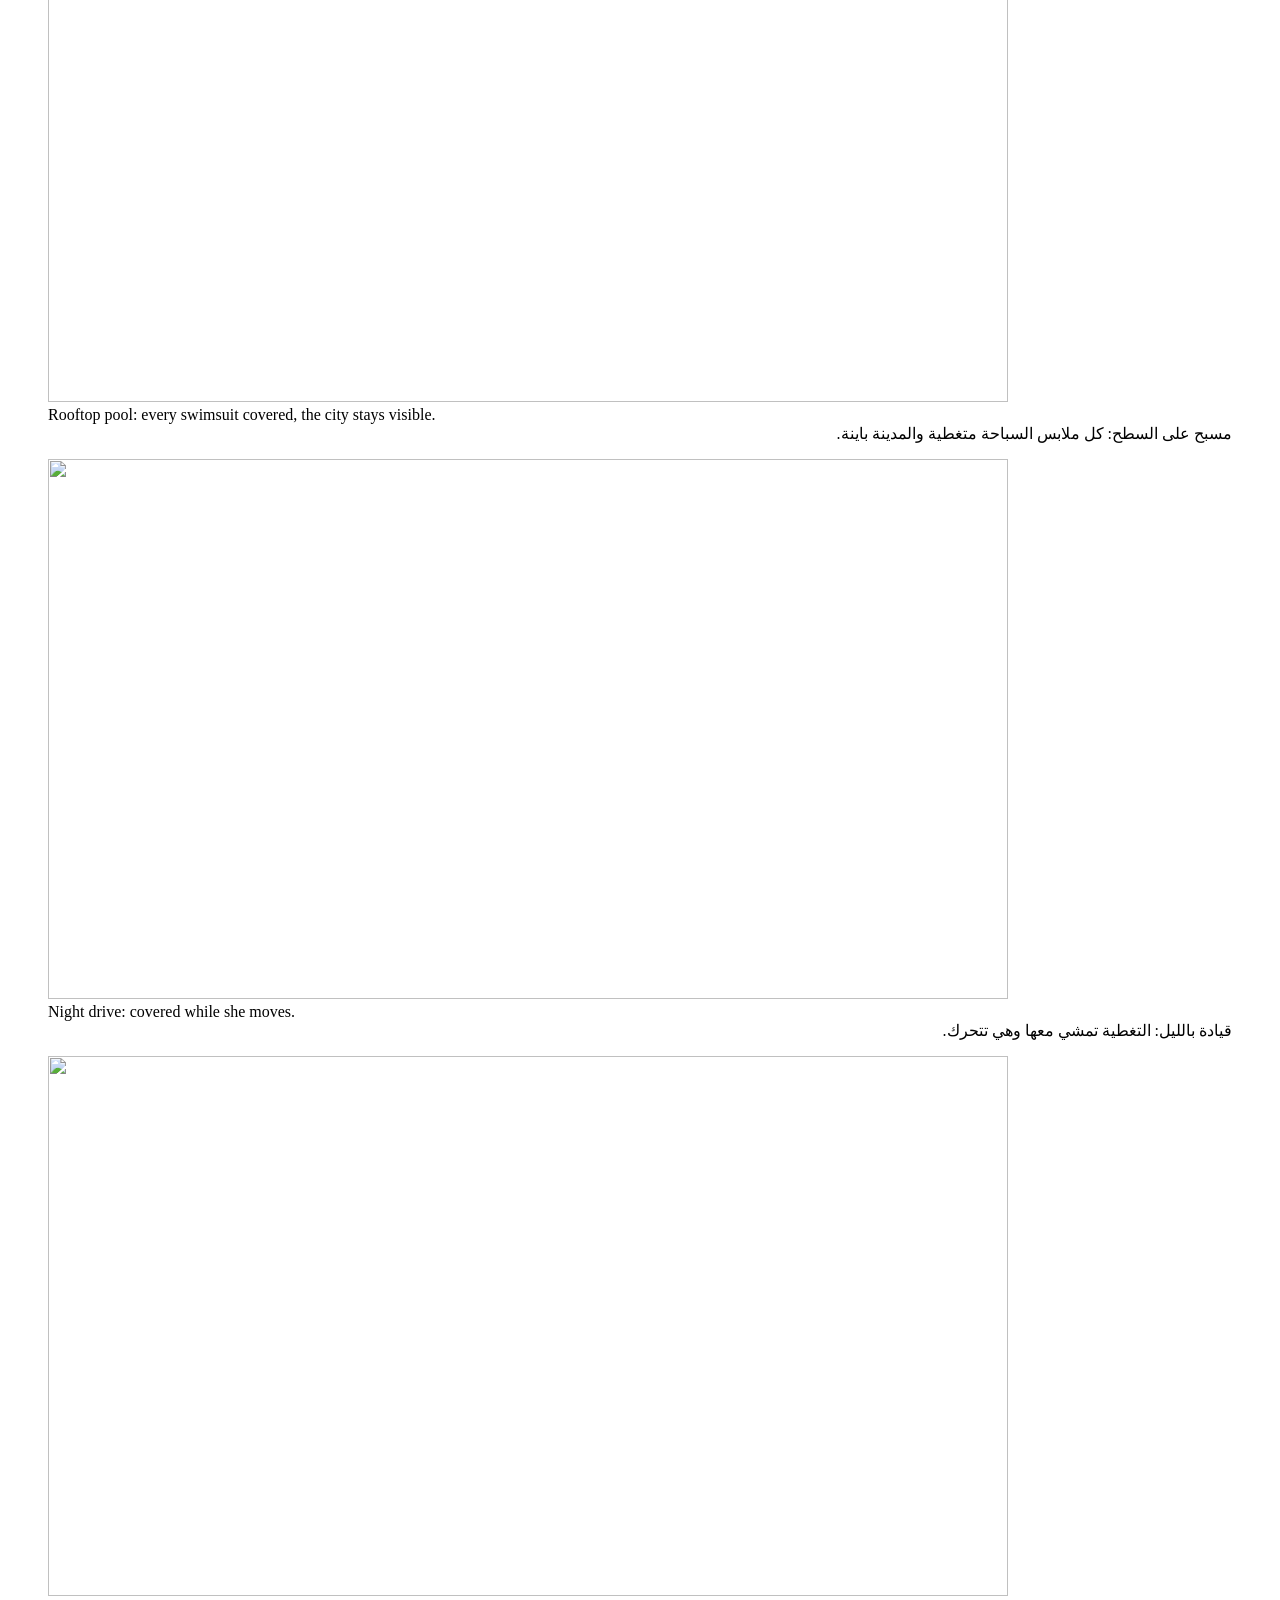
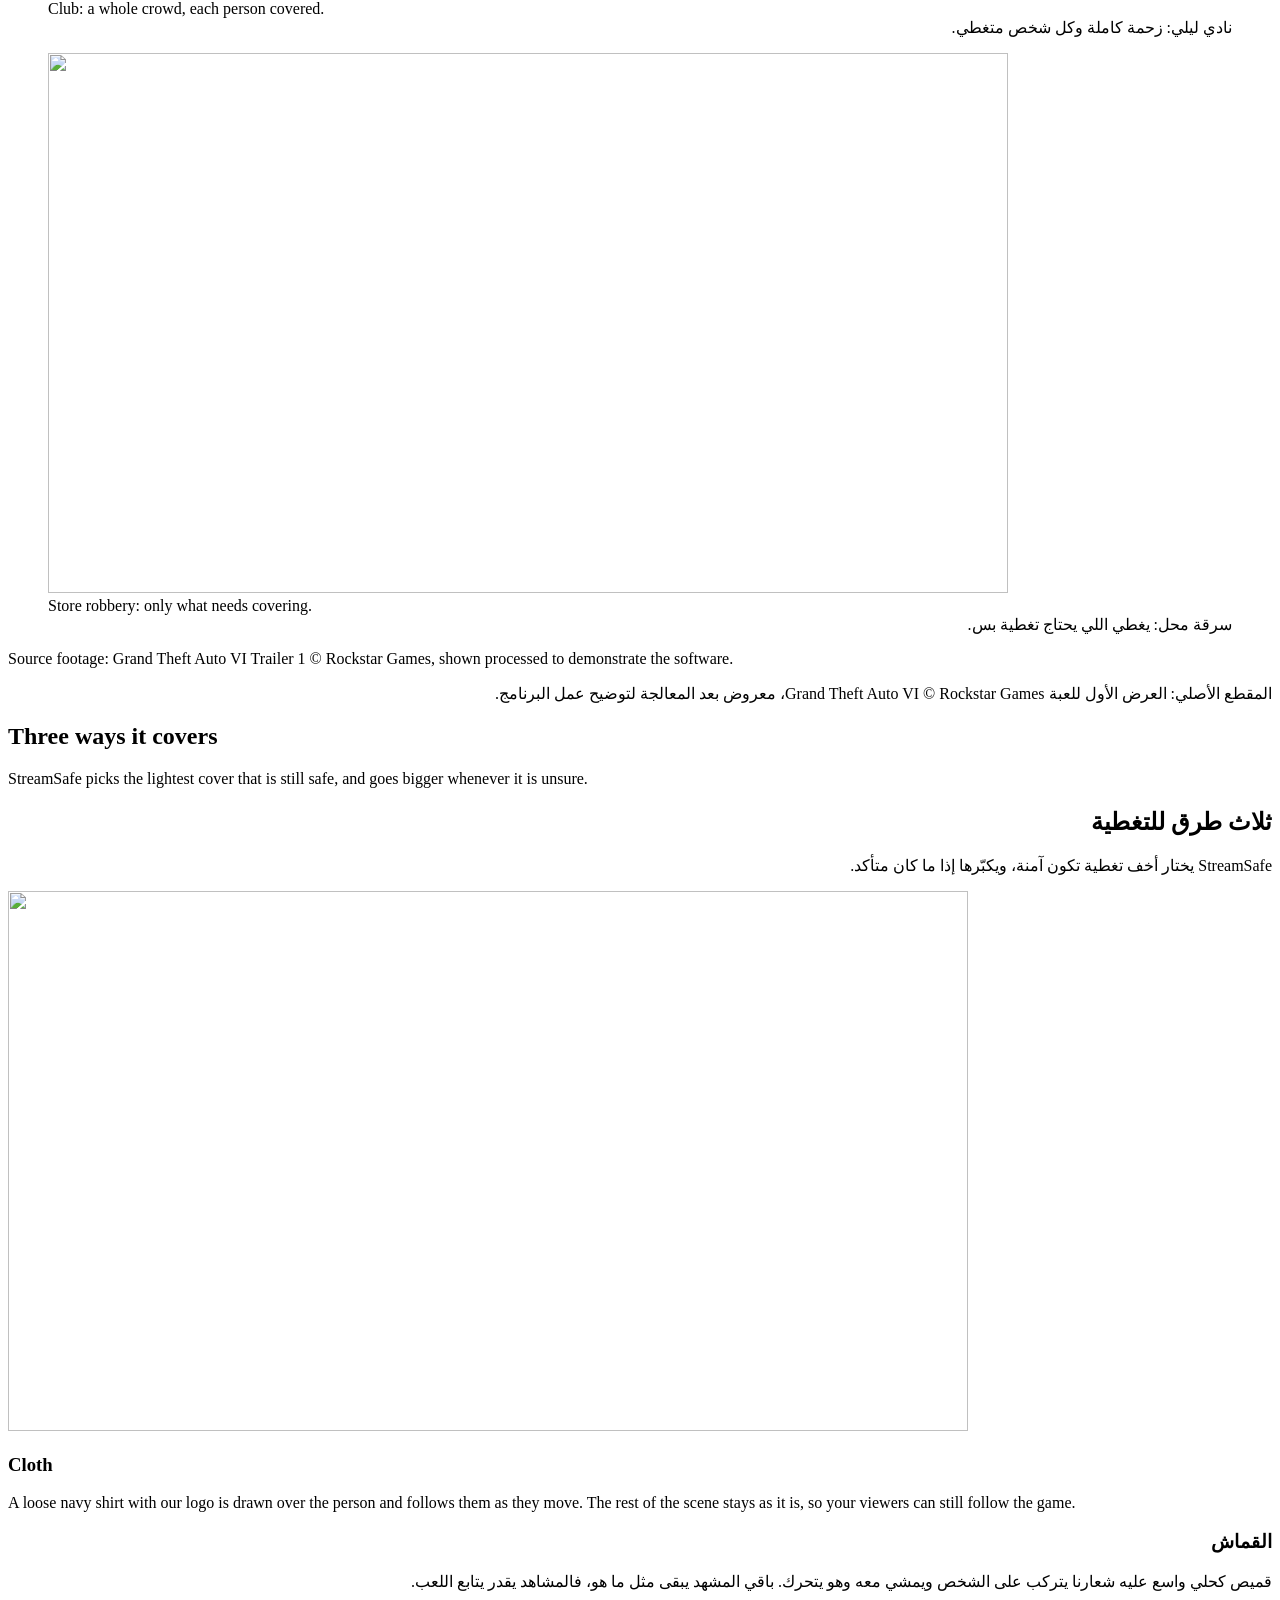
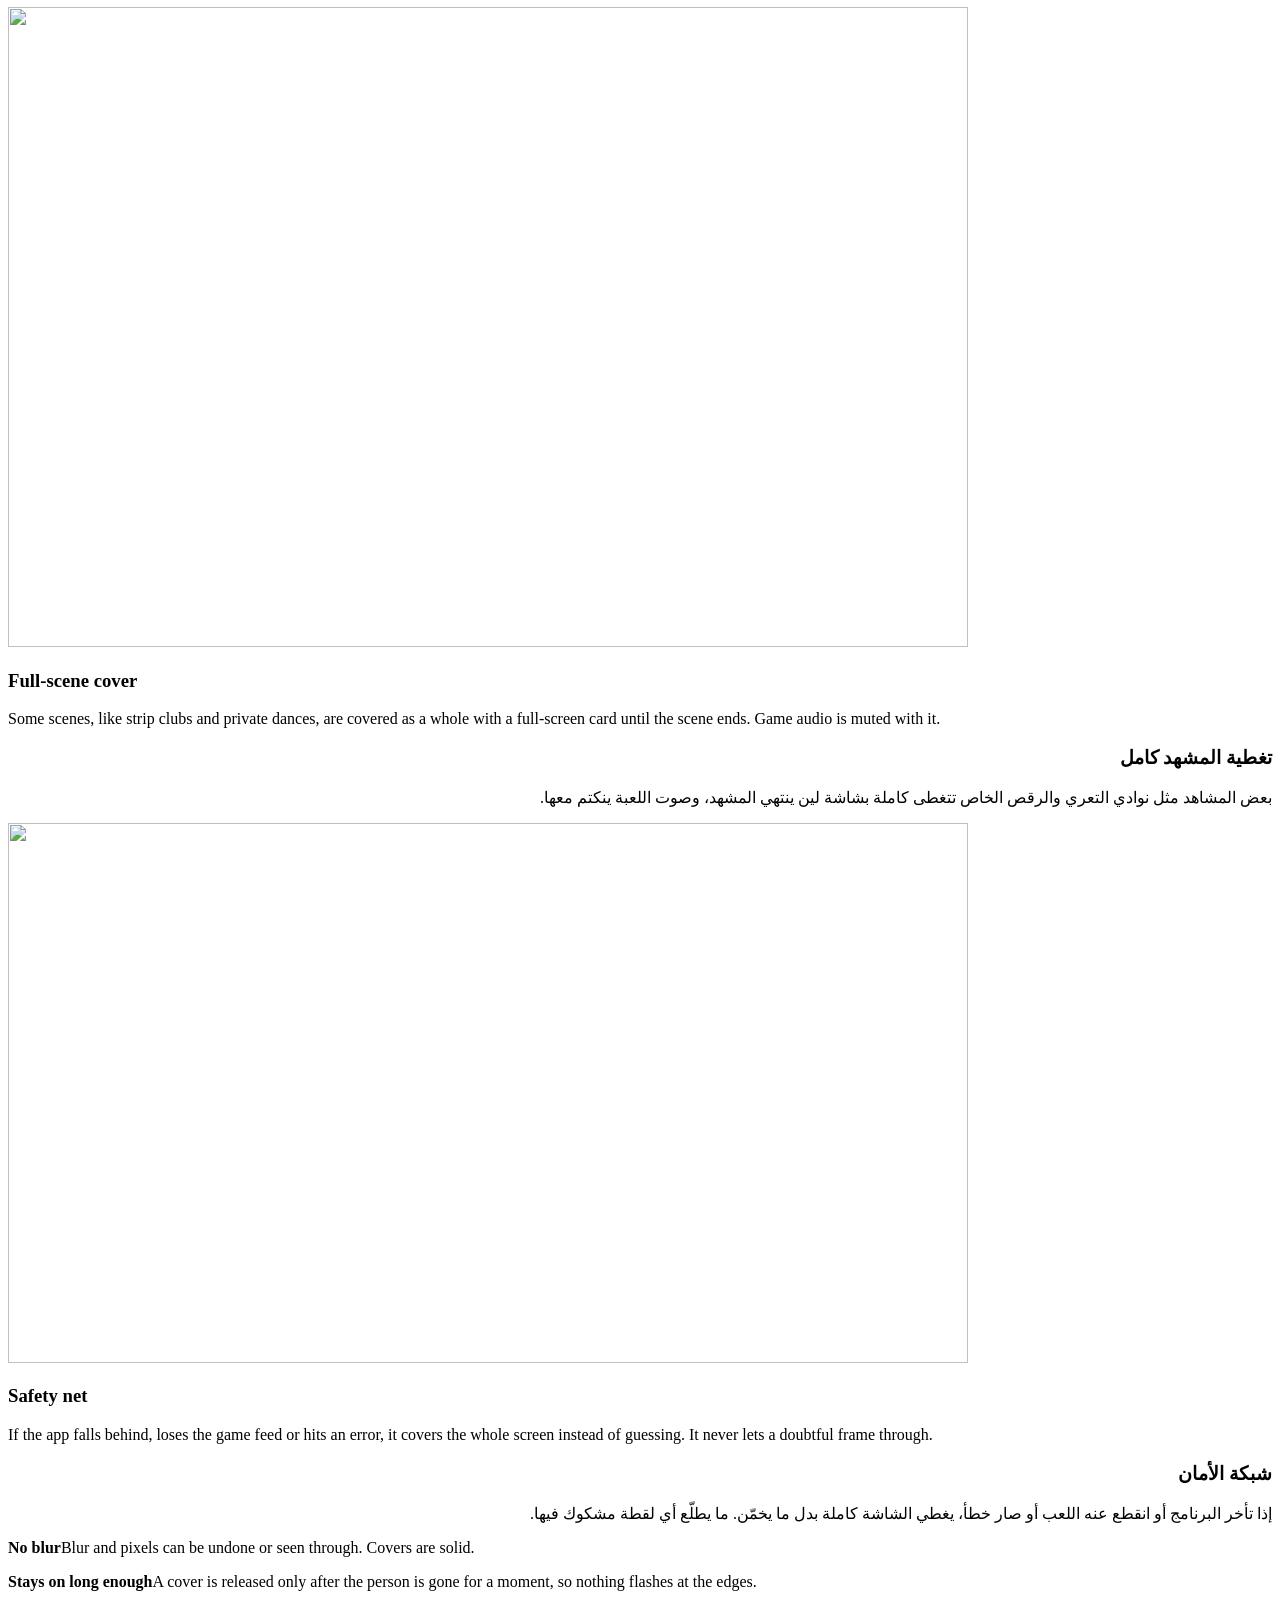
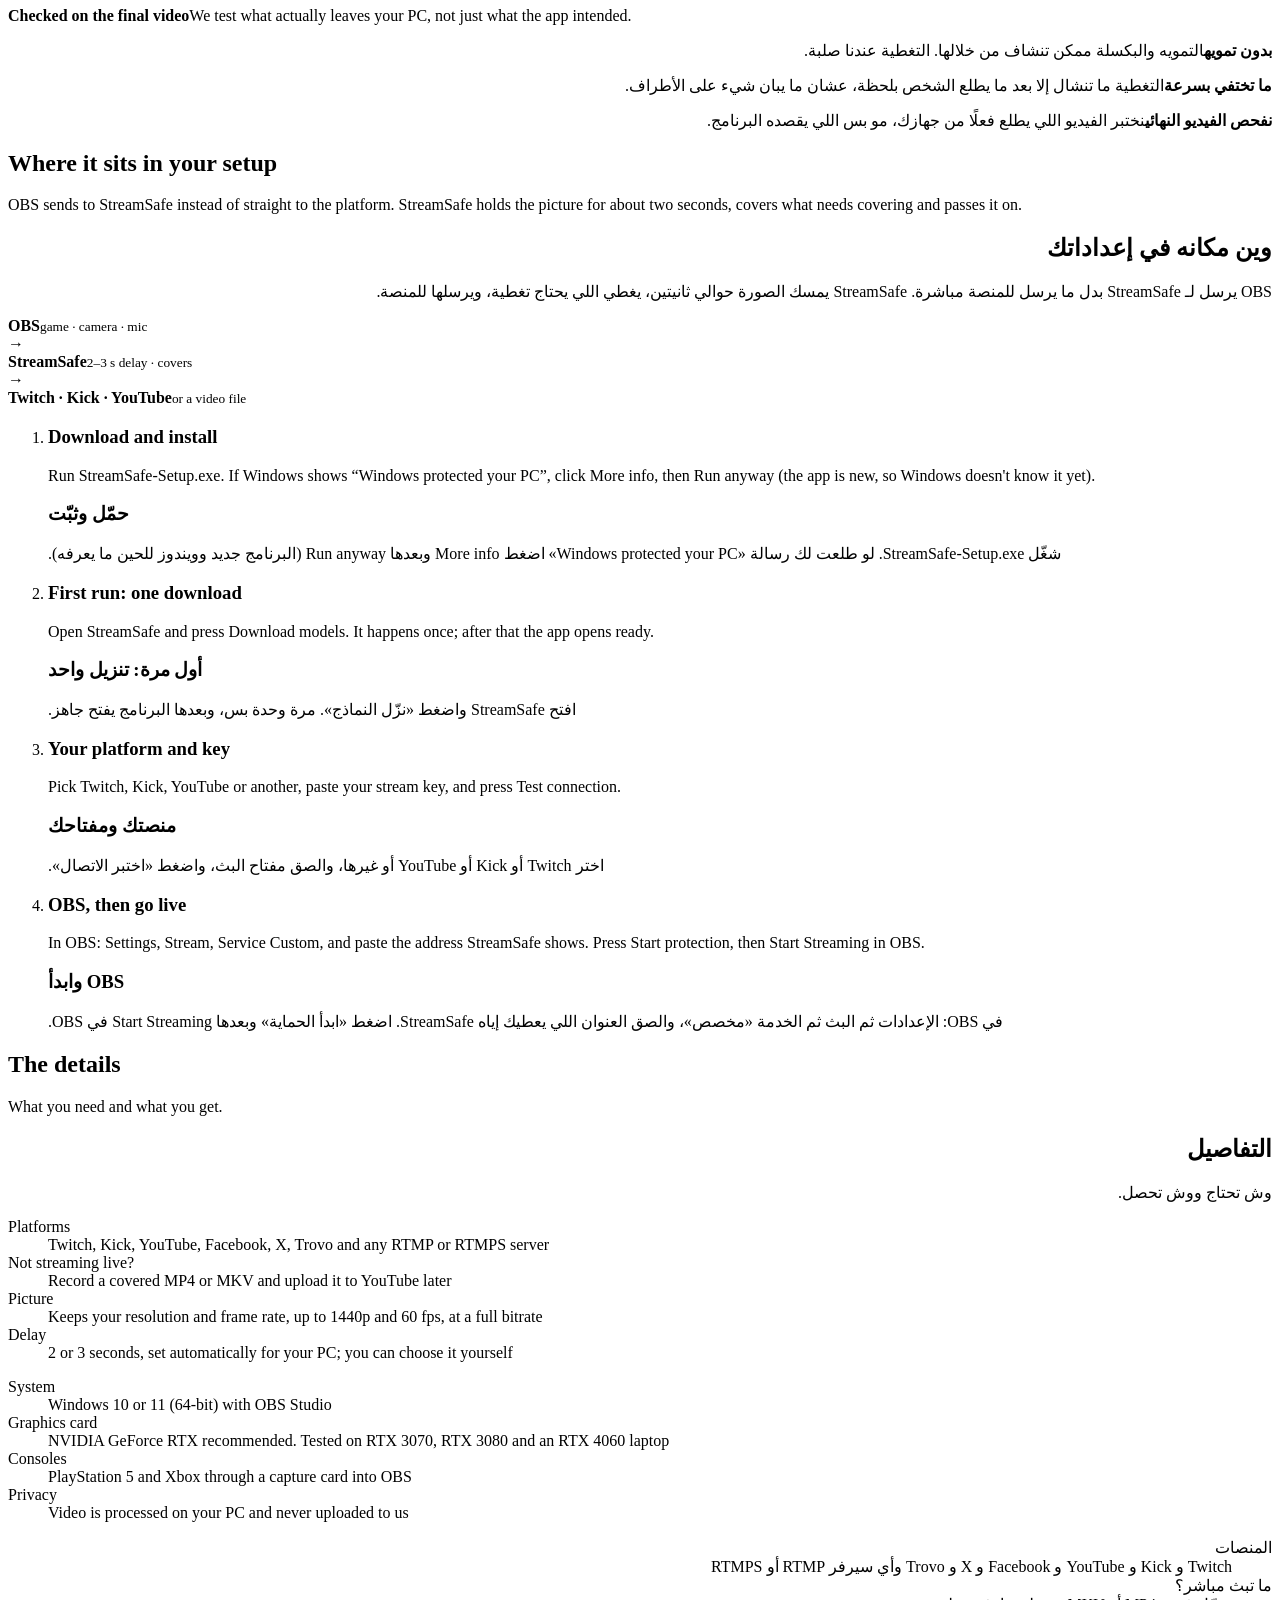
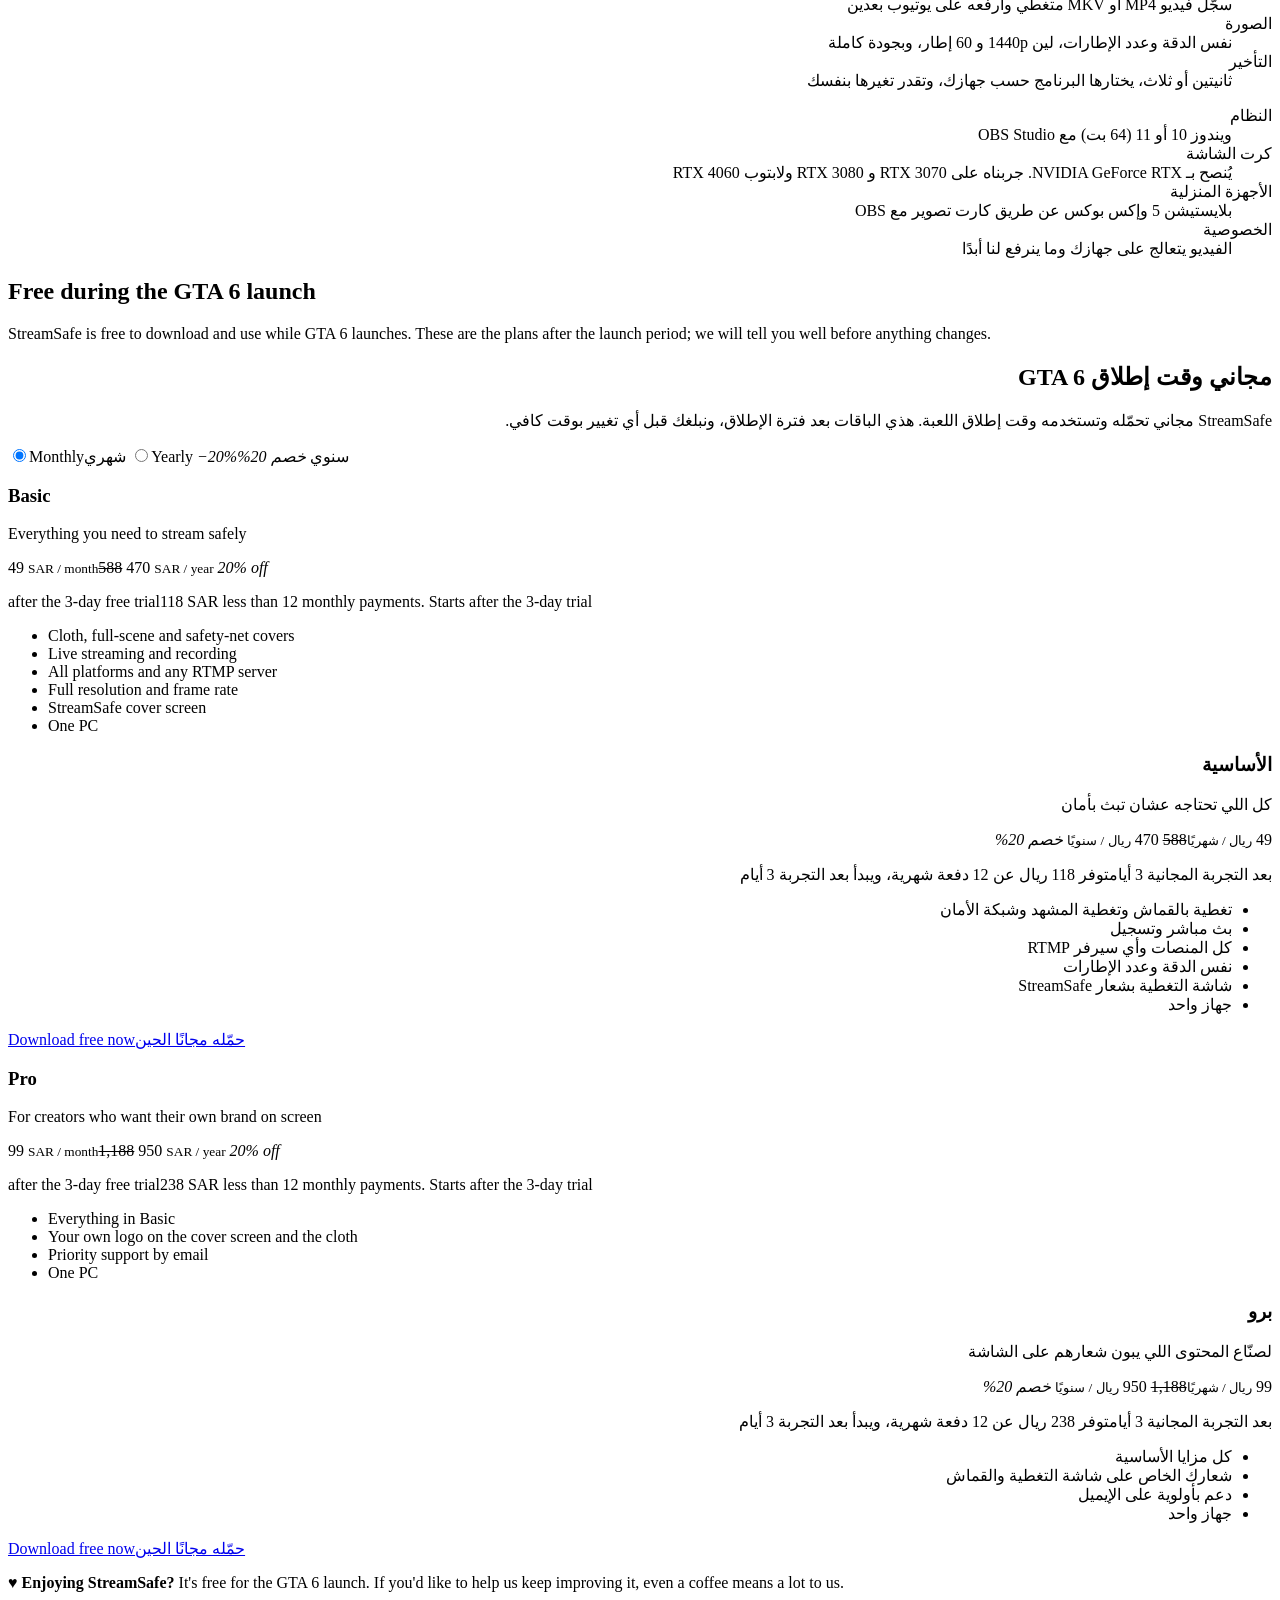
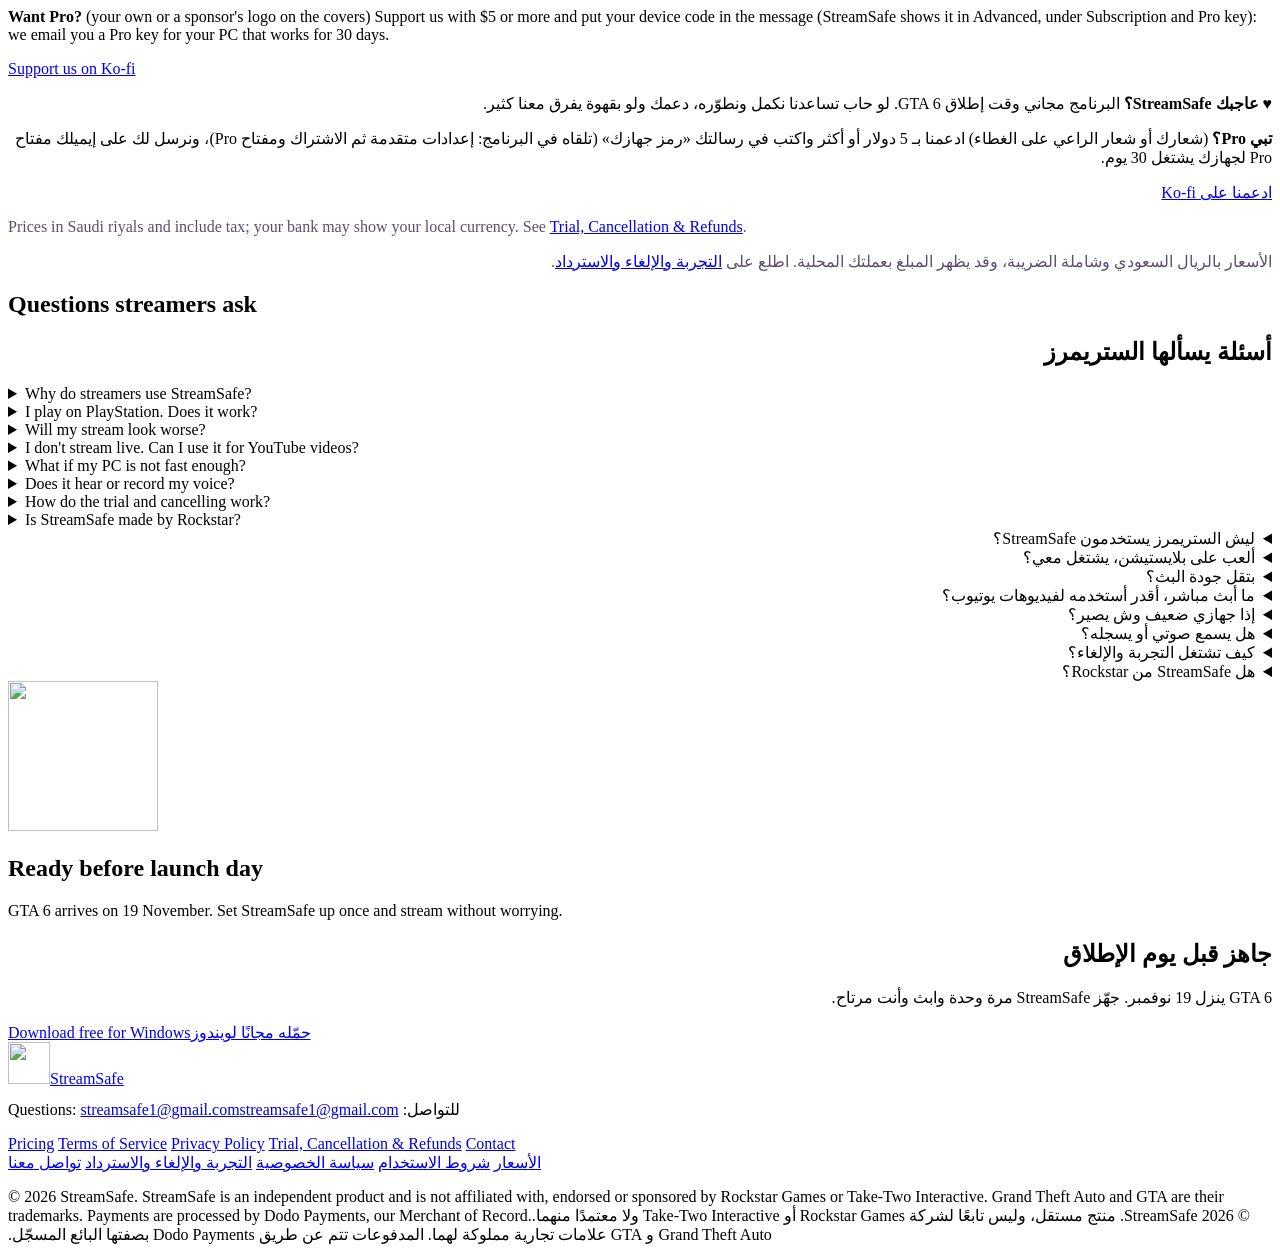
==== commit b6287b7a: "Pro pass locked to one PC (device code), never reusable after its end, clock set back turns it off (" ====
--- a/website/public/index.html
+++ b/website/public/index.html
@@ -124,7 +124,7 @@
 </div>
 </div>
 
-<div class="support"><div data-l="en"><p><strong>♥ Enjoying StreamSafe?</strong> It's free for the GTA 6 launch. If you'd like to help us keep improving it, even a coffee means a lot to us.</p><p><strong>Want Pro?</strong> (your own or a sponsor's logo on the covers) Support us with $10 or more and write “Pro” in your message: we email you a Pro key that works for 30 days.</p><a class="btn btn-main" href="https://ko-fi.com/streamsafe">Support us on Ko-fi</a></div><div data-l="ar" dir="rtl"><p><strong>♥ عاجبك StreamSafe؟</strong> البرنامج مجاني وقت إطلاق GTA 6. لو حاب تساعدنا نكمل ونطوّره، دعمك ولو بقهوة يفرق معنا كثير.</p><p><strong>تبي Pro؟</strong> (شعارك أو شعار الراعي على الغطاء) ادعمنا بـ 10 دولار أو أكثر واكتب «Pro» في رسالتك، ونرسل لك على إيميلك مفتاح Pro يشتغل 30 يوم.</p><a class="btn btn-main" href="https://ko-fi.com/streamsafe">ادعمنا على Ko-fi</a></div></div>
+<div class="support"><div data-l="en"><p><strong>♥ Enjoying StreamSafe?</strong> It's free for the GTA 6 launch. If you'd like to help us keep improving it, even a coffee means a lot to us.</p><p><strong>Want Pro?</strong> (your own or a sponsor's logo on the covers) Support us with $5 or more and put your device code in the message (StreamSafe shows it in Advanced, under Subscription and Pro key): we email you a Pro key for your PC that works for 30 days.</p><a class="btn btn-main" href="https://ko-fi.com/streamsafe">Support us on Ko-fi</a></div><div data-l="ar" dir="rtl"><p><strong>♥ عاجبك StreamSafe؟</strong> البرنامج مجاني وقت إطلاق GTA 6. لو حاب تساعدنا نكمل ونطوّره، دعمك ولو بقهوة يفرق معنا كثير.</p><p><strong>تبي Pro؟</strong> (شعارك أو شعار الراعي على الغطاء) ادعمنا بـ 5 دولار أو أكثر واكتب في رسالتك «رمز جهازك» (تلقاه في البرنامج: إعدادات متقدمة ثم الاشتراك ومفتاح Pro)، ونرسل لك على إيميلك مفتاح Pro لجهازك يشتغل 30 يوم.</p><a class="btn btn-main" href="https://ko-fi.com/streamsafe">ادعمنا على Ko-fi</a></div></div>
 <div data-l="en"><p class="source" style="color:#5c4e6e">Prices in Saudi riyals and include tax; your bank may show your local currency. See <a href="/refund.html">Trial, Cancellation &amp; Refunds</a>.</p></div><div data-l="ar" dir="rtl"><p class="source" style="color:#5c4e6e">الأسعار بالريال السعودي وشاملة الضريبة، وقد يظهر المبلغ بعملتك المحلية. اطلع على <a href="/refund.html">التجربة والإلغاء والاسترداد</a>.</p></div>
 </div></section>
 
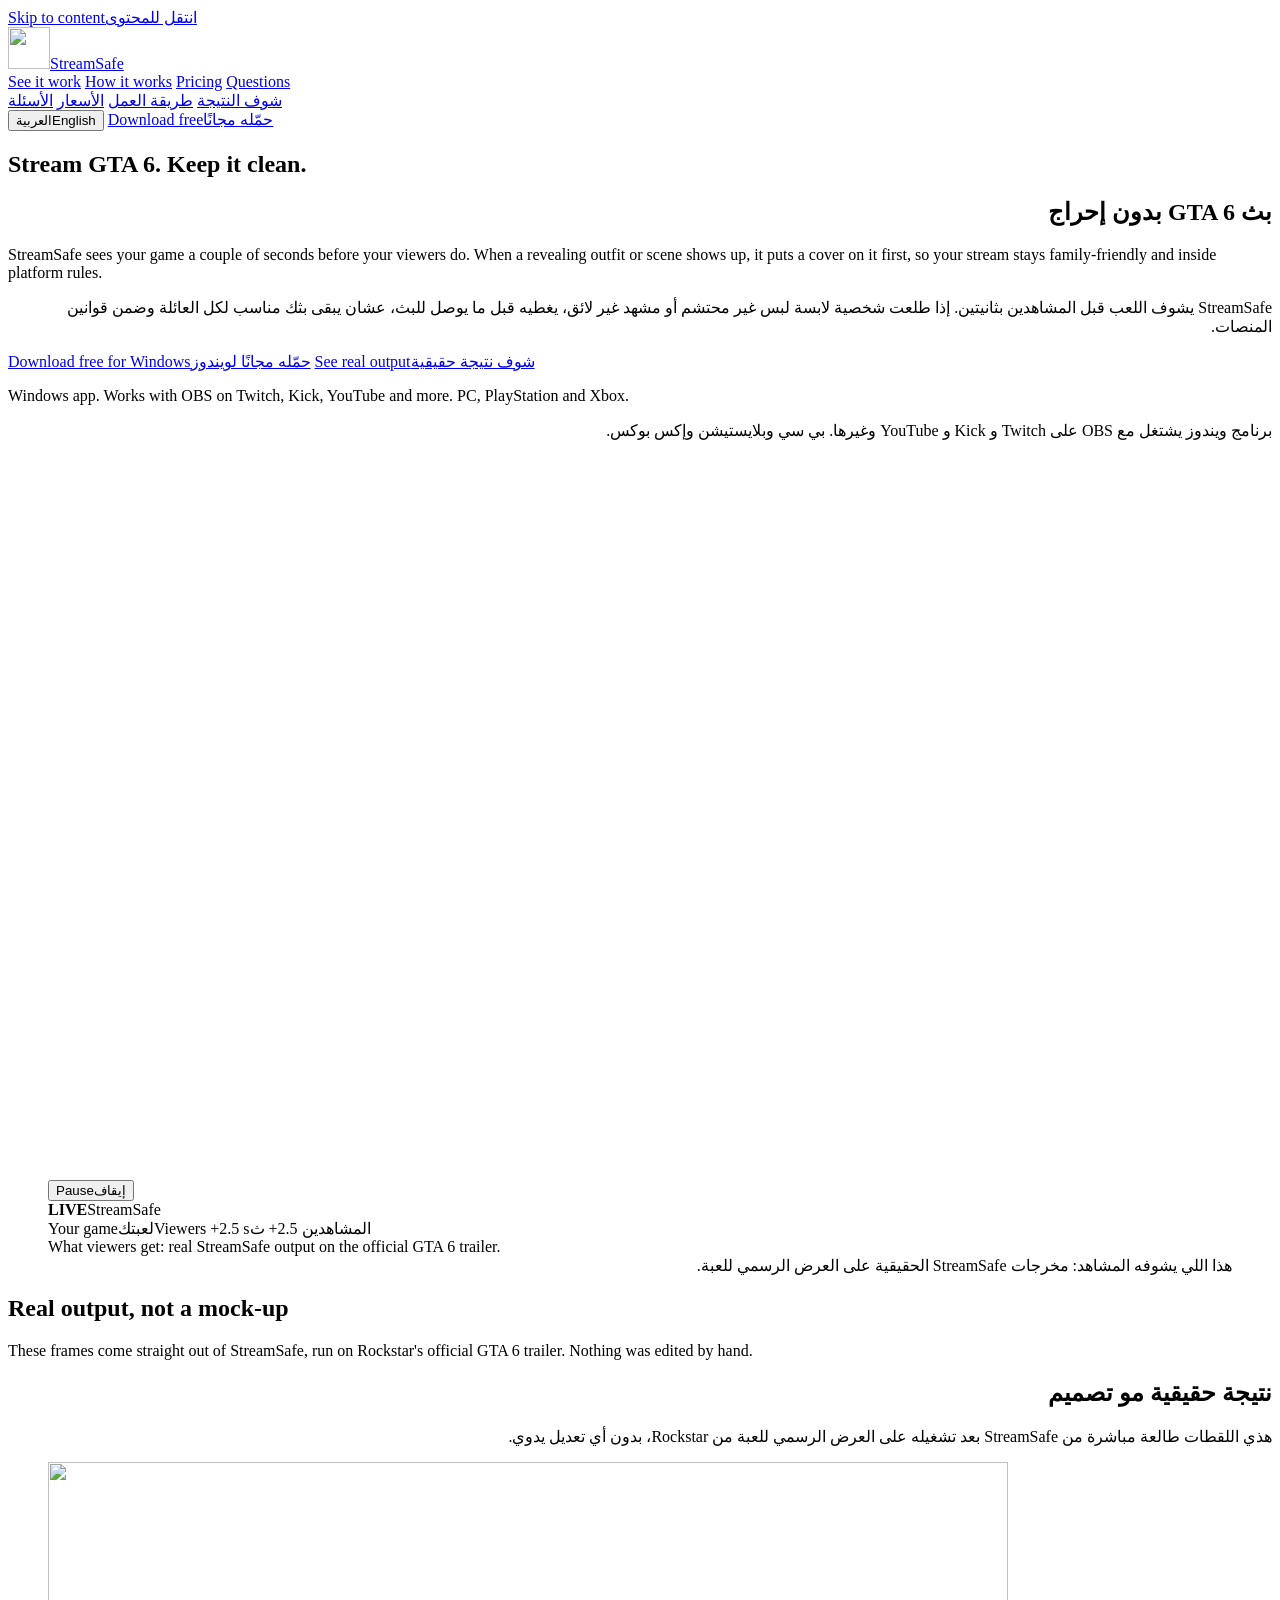
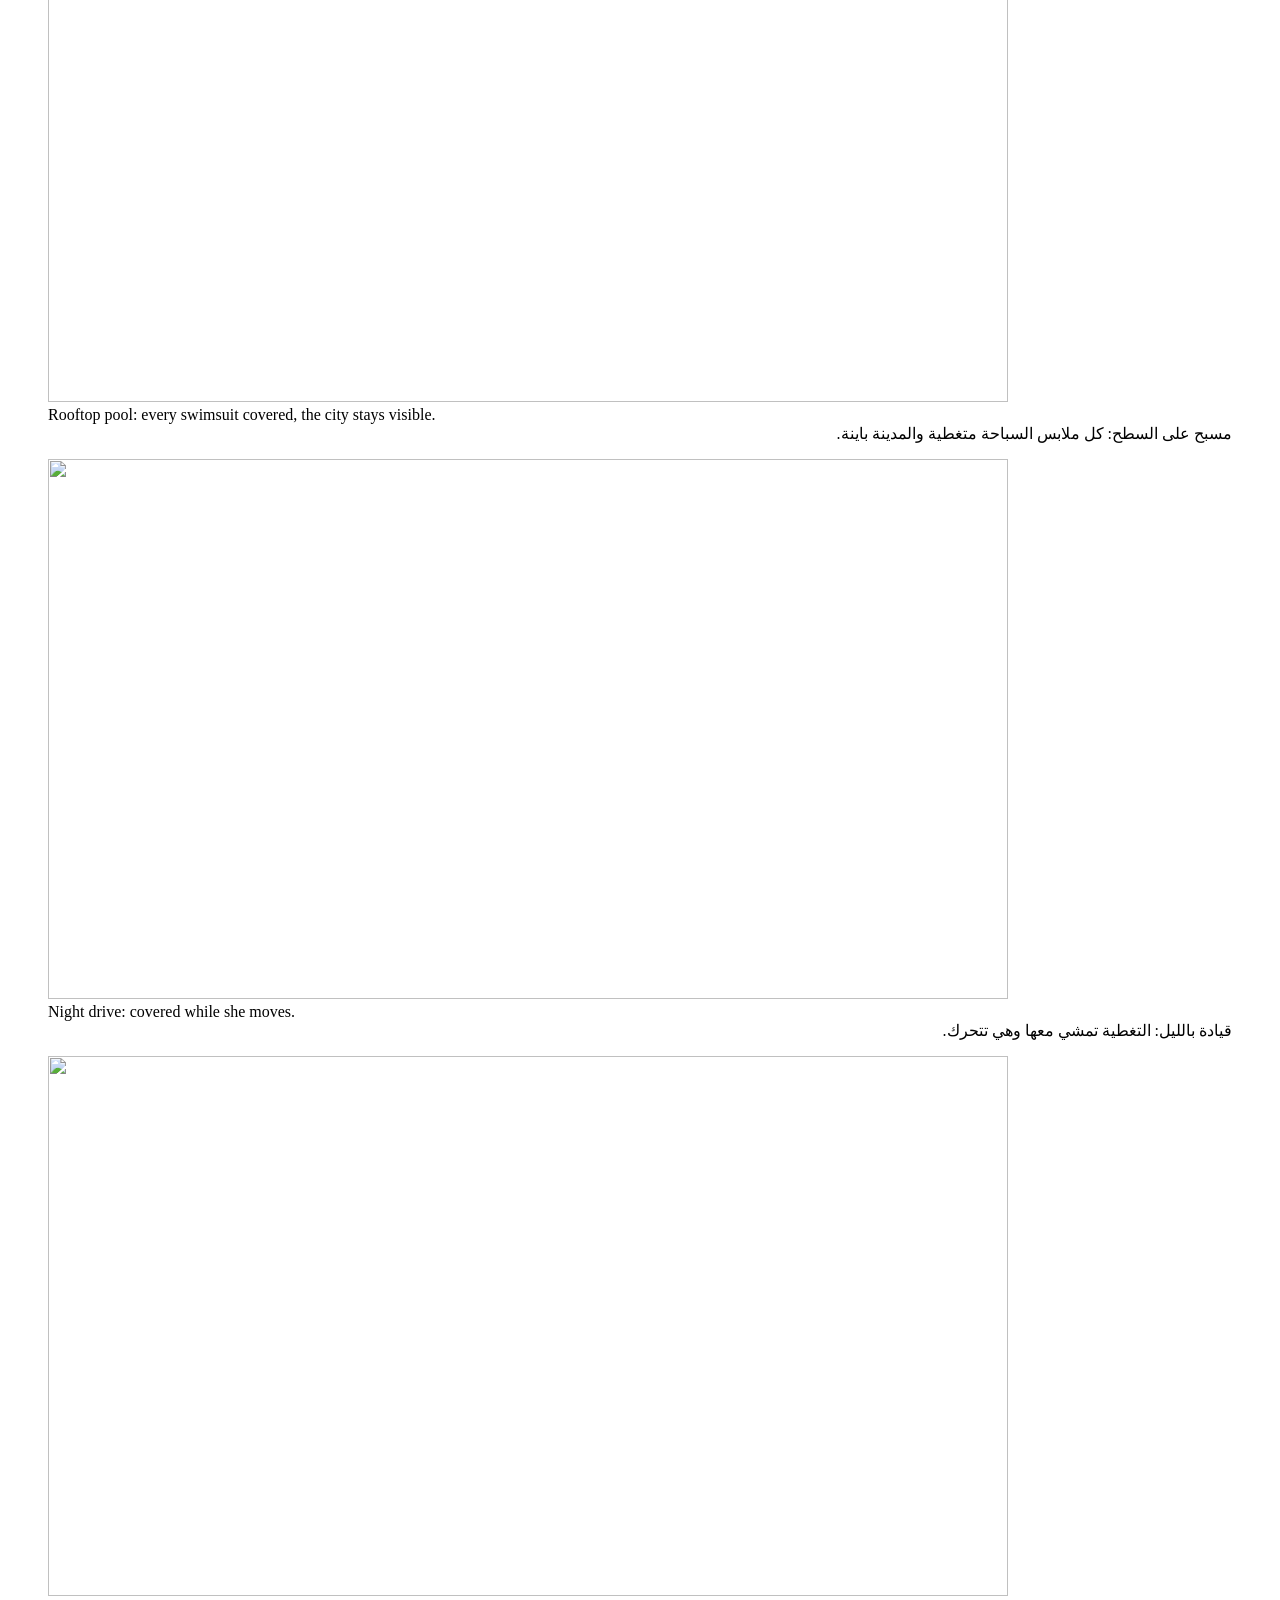
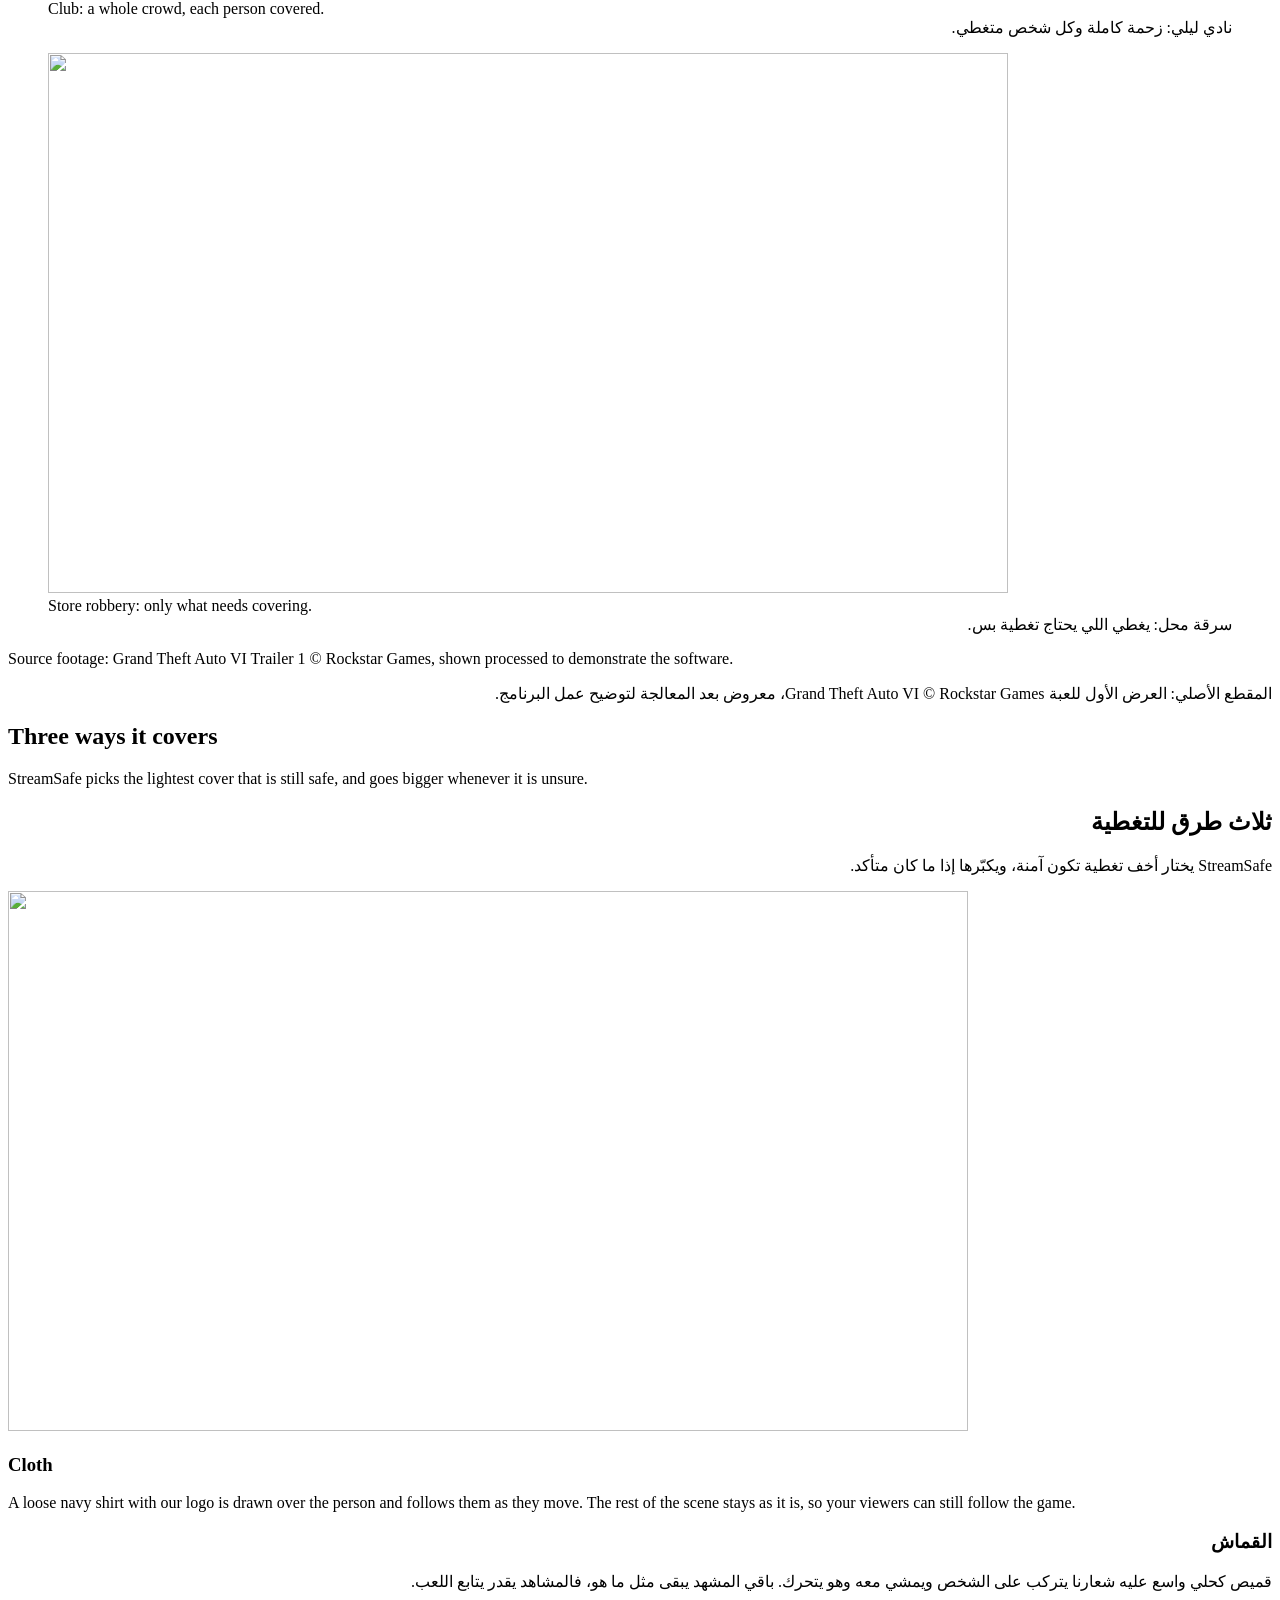
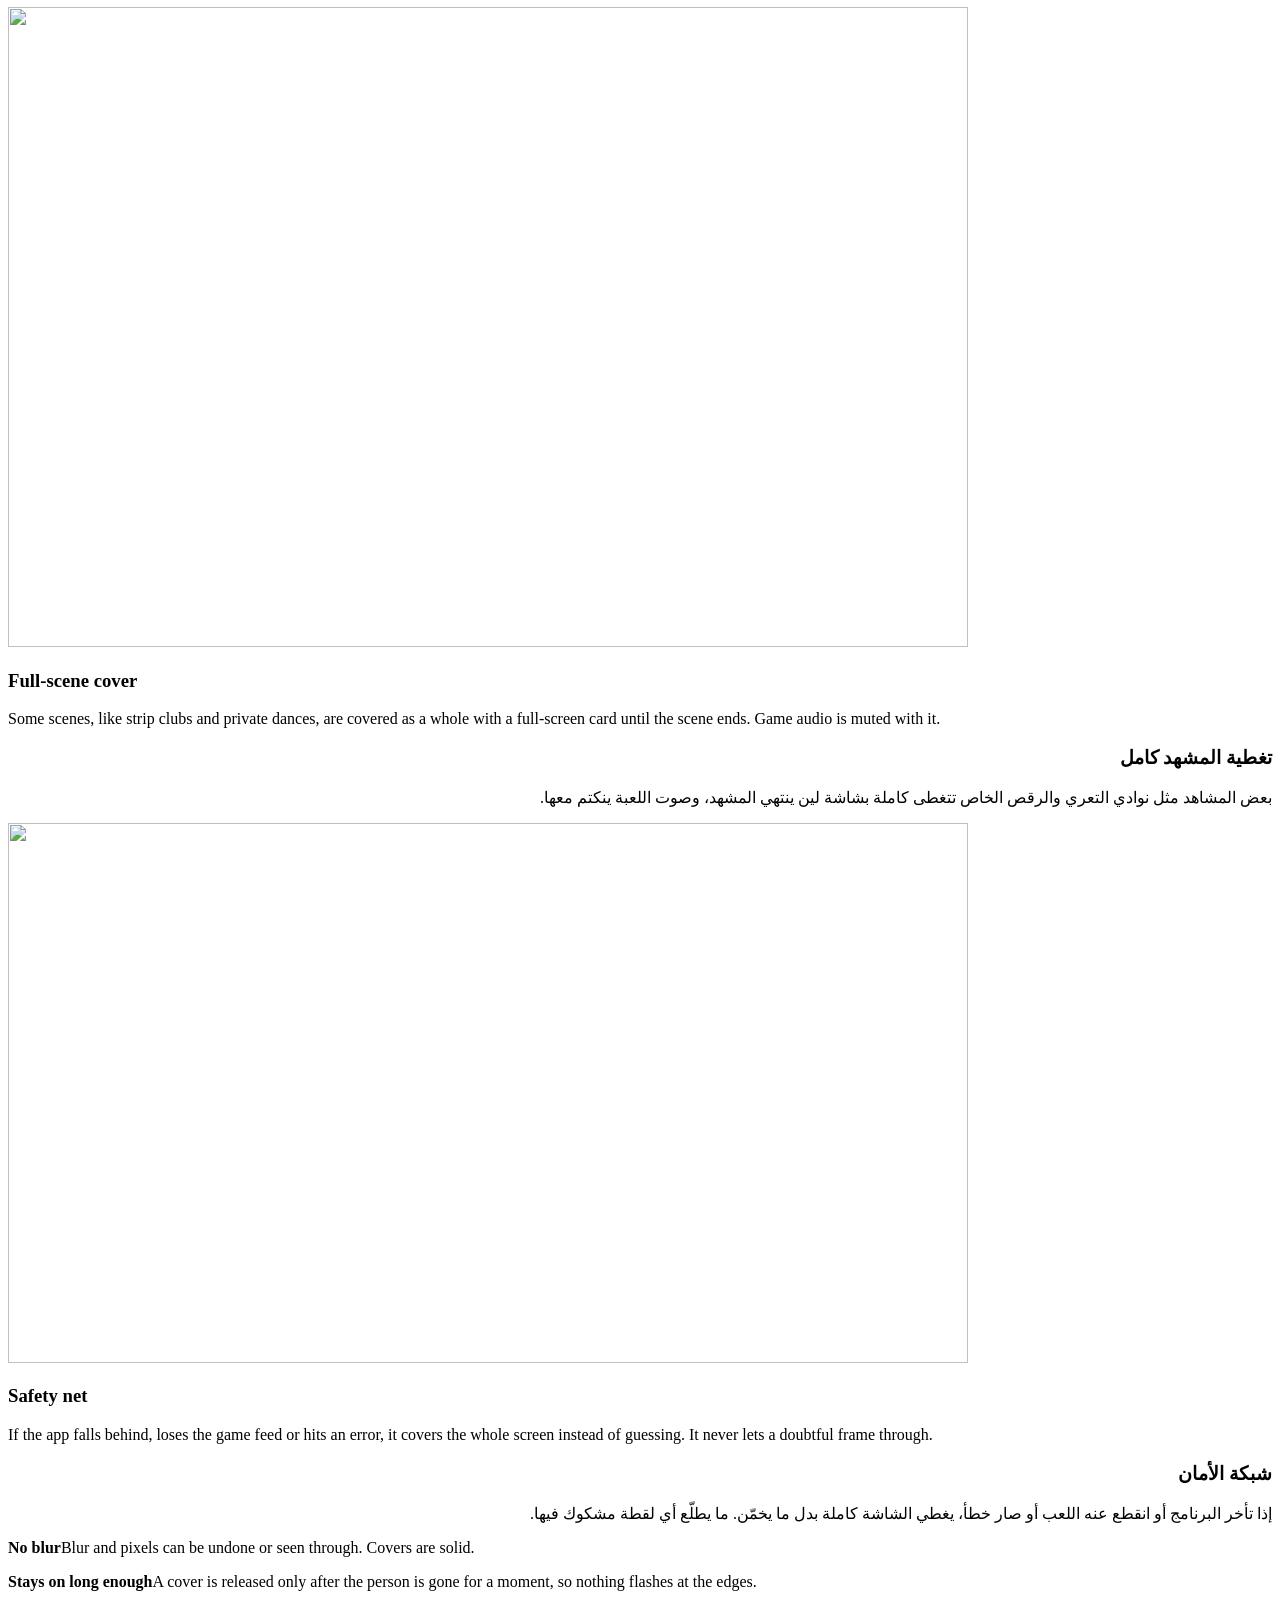
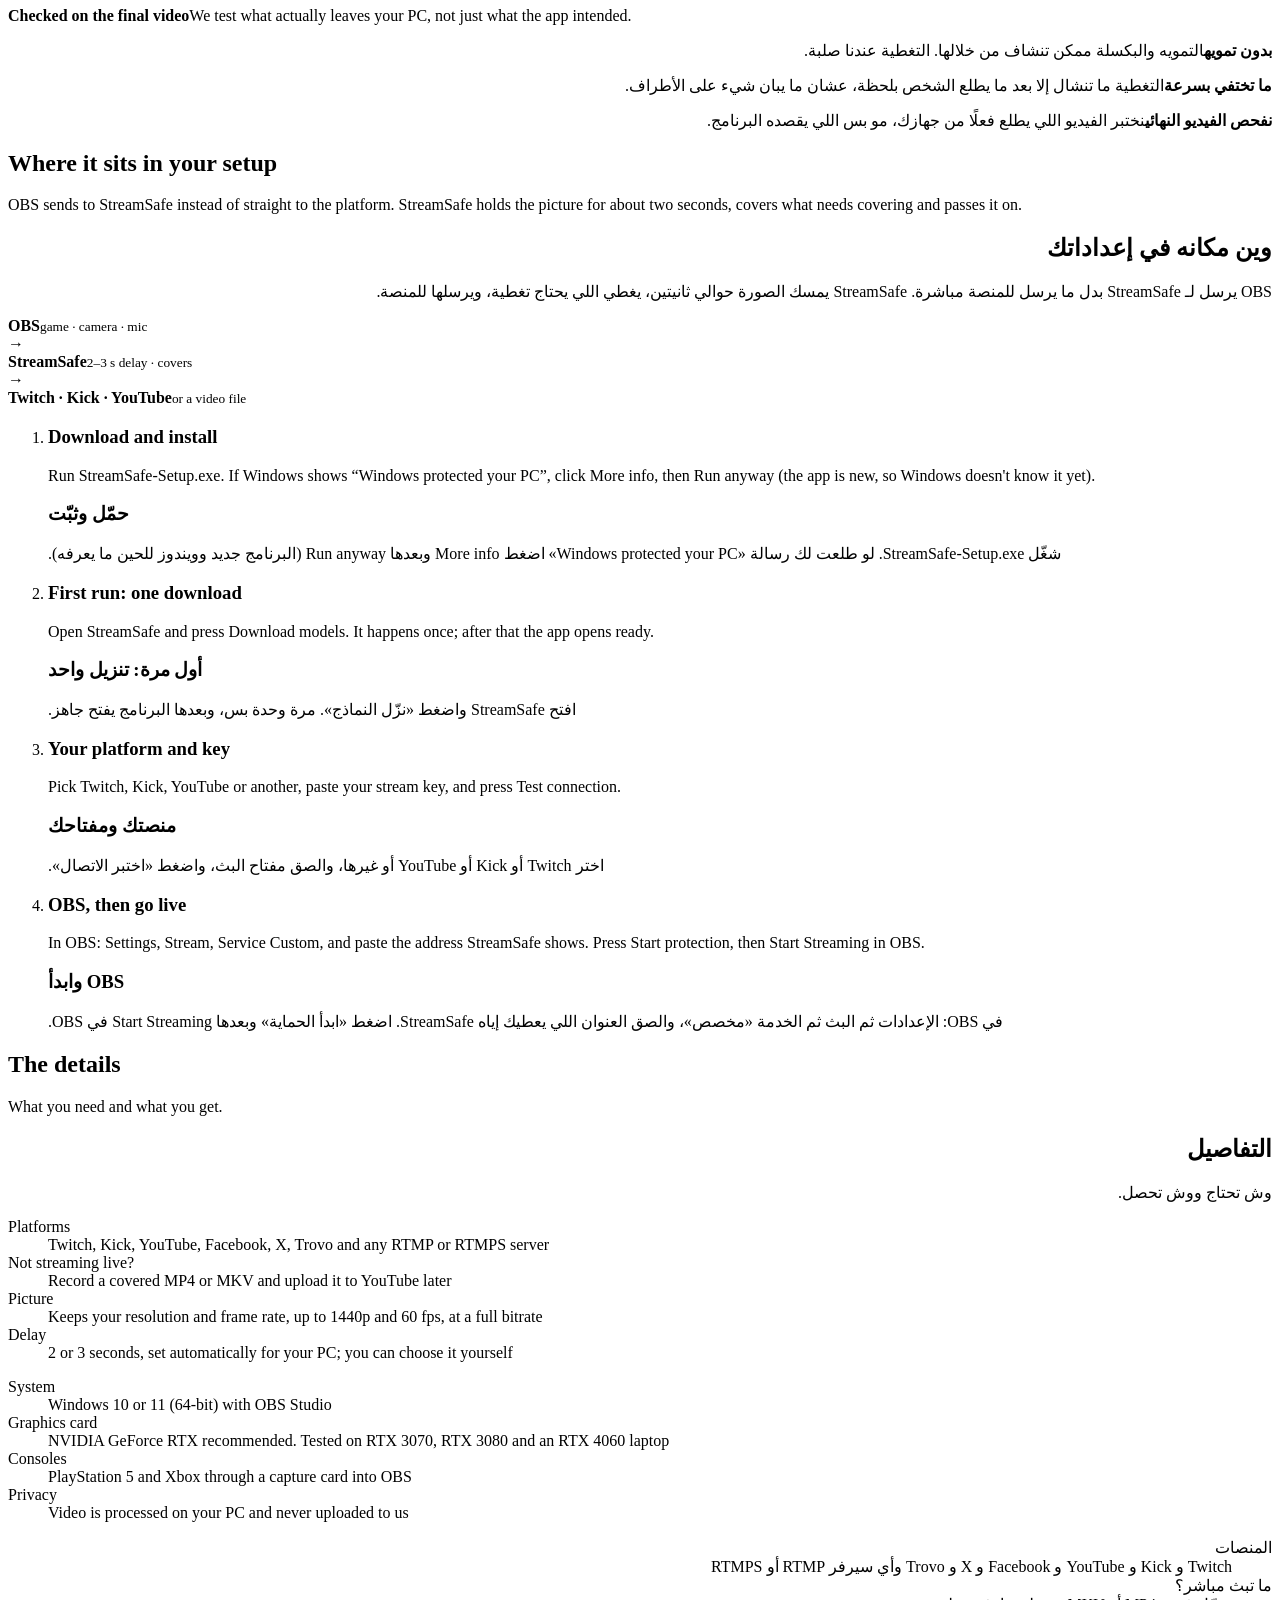
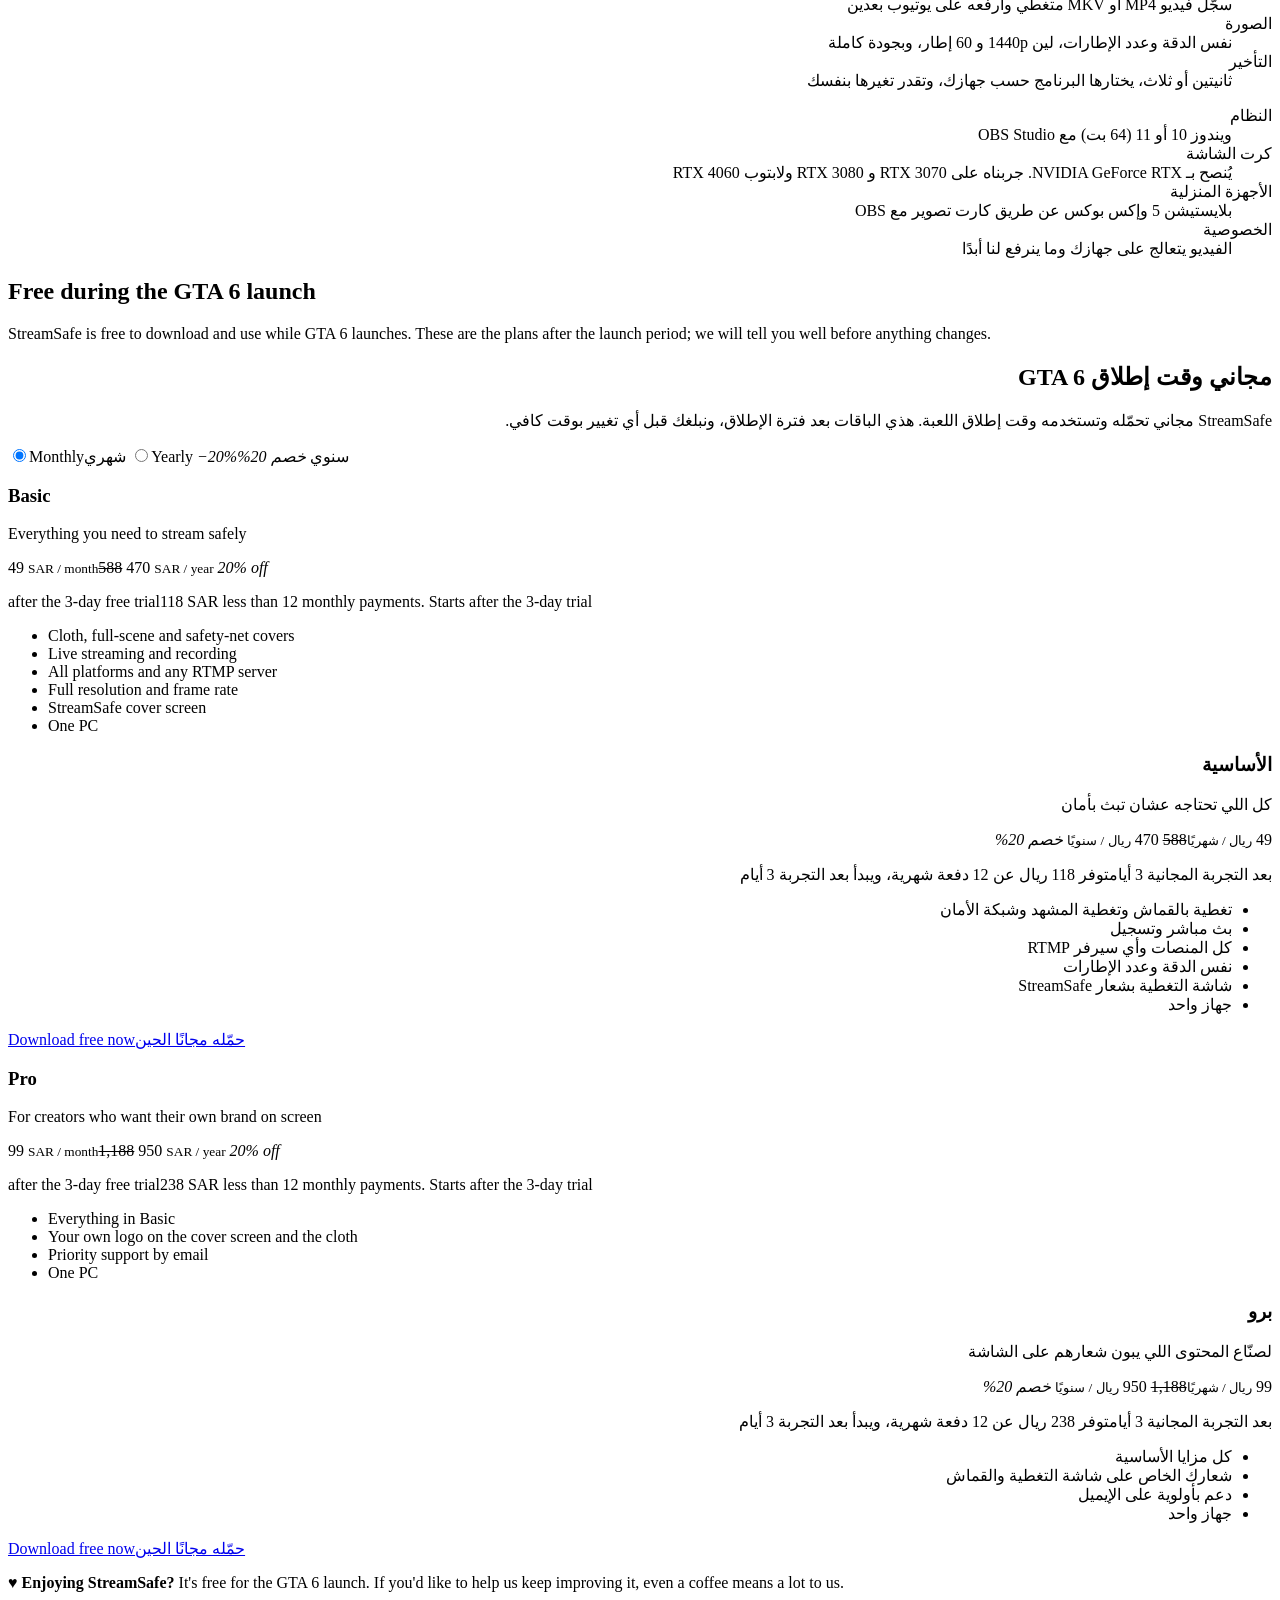
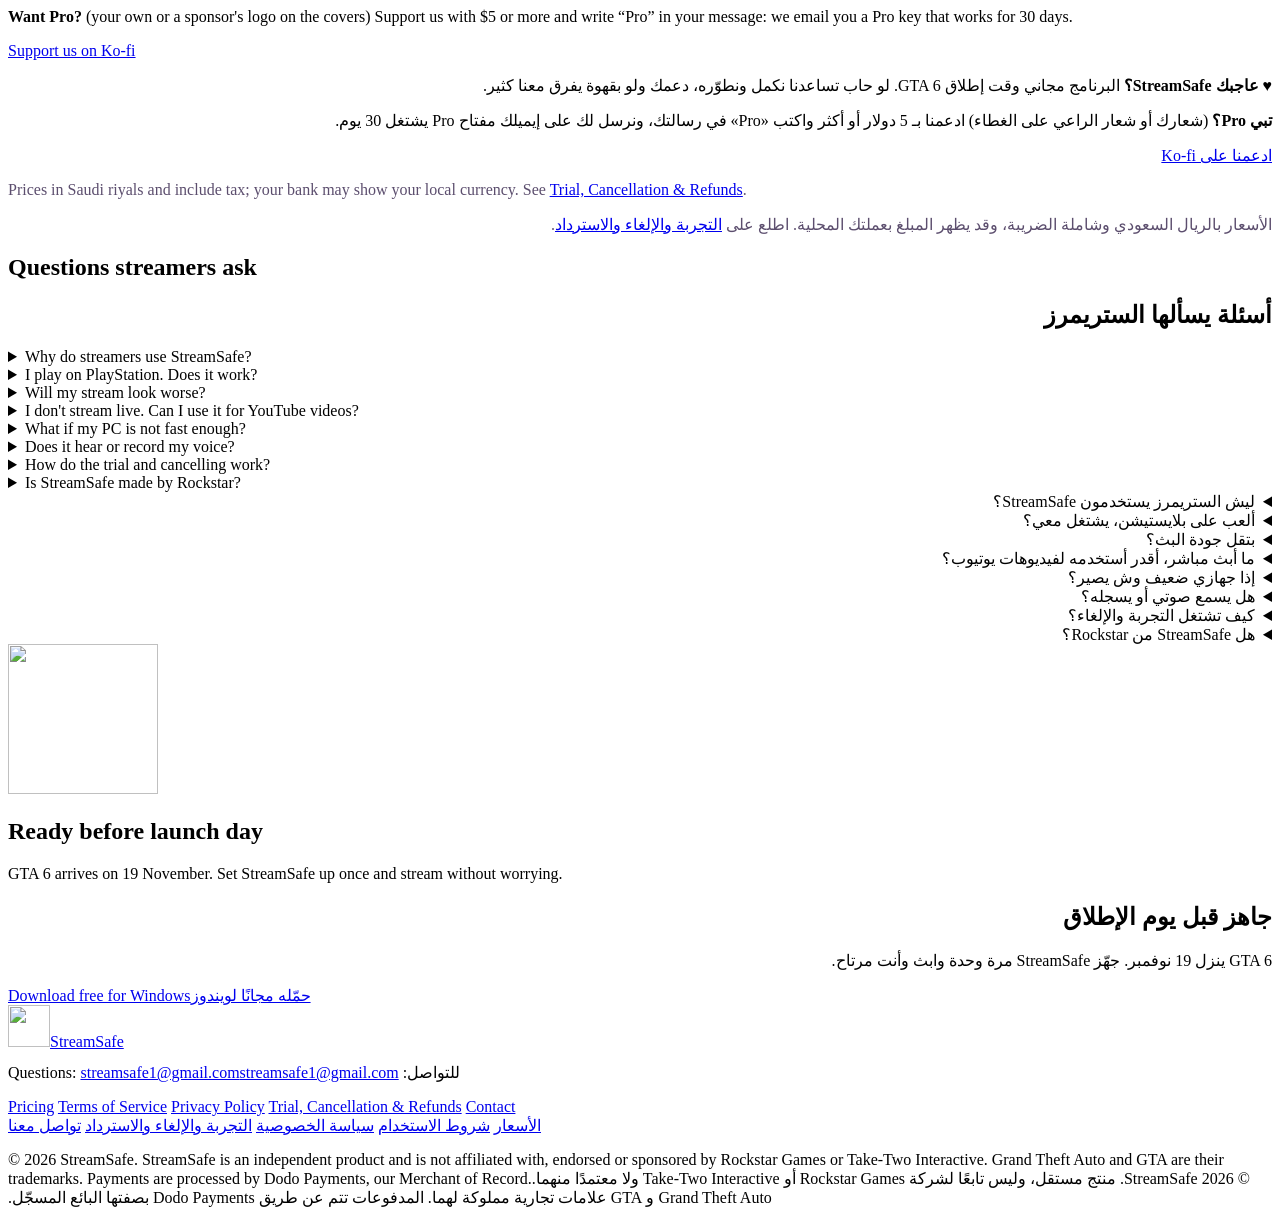
==== commit 8efff1c8: "Pro pass: no device code (simpler for supporters); keeps the 30-day end, no reuse after the end, clo" ====
--- a/website/public/index.html
+++ b/website/public/index.html
@@ -124,7 +124,7 @@
 </div>
 </div>
 
-<div class="support"><div data-l="en"><p><strong>♥ Enjoying StreamSafe?</strong> It's free for the GTA 6 launch. If you'd like to help us keep improving it, even a coffee means a lot to us.</p><p><strong>Want Pro?</strong> (your own or a sponsor's logo on the covers) Support us with $5 or more and put your device code in the message (StreamSafe shows it in Advanced, under Subscription and Pro key): we email you a Pro key for your PC that works for 30 days.</p><a class="btn btn-main" href="https://ko-fi.com/streamsafe">Support us on Ko-fi</a></div><div data-l="ar" dir="rtl"><p><strong>♥ عاجبك StreamSafe؟</strong> البرنامج مجاني وقت إطلاق GTA 6. لو حاب تساعدنا نكمل ونطوّره، دعمك ولو بقهوة يفرق معنا كثير.</p><p><strong>تبي Pro؟</strong> (شعارك أو شعار الراعي على الغطاء) ادعمنا بـ 5 دولار أو أكثر واكتب في رسالتك «رمز جهازك» (تلقاه في البرنامج: إعدادات متقدمة ثم الاشتراك ومفتاح Pro)، ونرسل لك على إيميلك مفتاح Pro لجهازك يشتغل 30 يوم.</p><a class="btn btn-main" href="https://ko-fi.com/streamsafe">ادعمنا على Ko-fi</a></div></div>
+<div class="support"><div data-l="en"><p><strong>♥ Enjoying StreamSafe?</strong> It's free for the GTA 6 launch. If you'd like to help us keep improving it, even a coffee means a lot to us.</p><p><strong>Want Pro?</strong> (your own or a sponsor's logo on the covers) Support us with $5 or more and write “Pro” in your message: we email you a Pro key that works for 30 days.</p><a class="btn btn-main" href="https://ko-fi.com/streamsafe">Support us on Ko-fi</a></div><div data-l="ar" dir="rtl"><p><strong>♥ عاجبك StreamSafe؟</strong> البرنامج مجاني وقت إطلاق GTA 6. لو حاب تساعدنا نكمل ونطوّره، دعمك ولو بقهوة يفرق معنا كثير.</p><p><strong>تبي Pro؟</strong> (شعارك أو شعار الراعي على الغطاء) ادعمنا بـ 5 دولار أو أكثر واكتب «Pro» في رسالتك، ونرسل لك على إيميلك مفتاح Pro يشتغل 30 يوم.</p><a class="btn btn-main" href="https://ko-fi.com/streamsafe">ادعمنا على Ko-fi</a></div></div>
 <div data-l="en"><p class="source" style="color:#5c4e6e">Prices in Saudi riyals and include tax; your bank may show your local currency. See <a href="/refund.html">Trial, Cancellation &amp; Refunds</a>.</p></div><div data-l="ar" dir="rtl"><p class="source" style="color:#5c4e6e">الأسعار بالريال السعودي وشاملة الضريبة، وقد يظهر المبلغ بعملتك المحلية. اطلع على <a href="/refund.html">التجربة والإلغاء والاسترداد</a>.</p></div>
 </div></section>
 
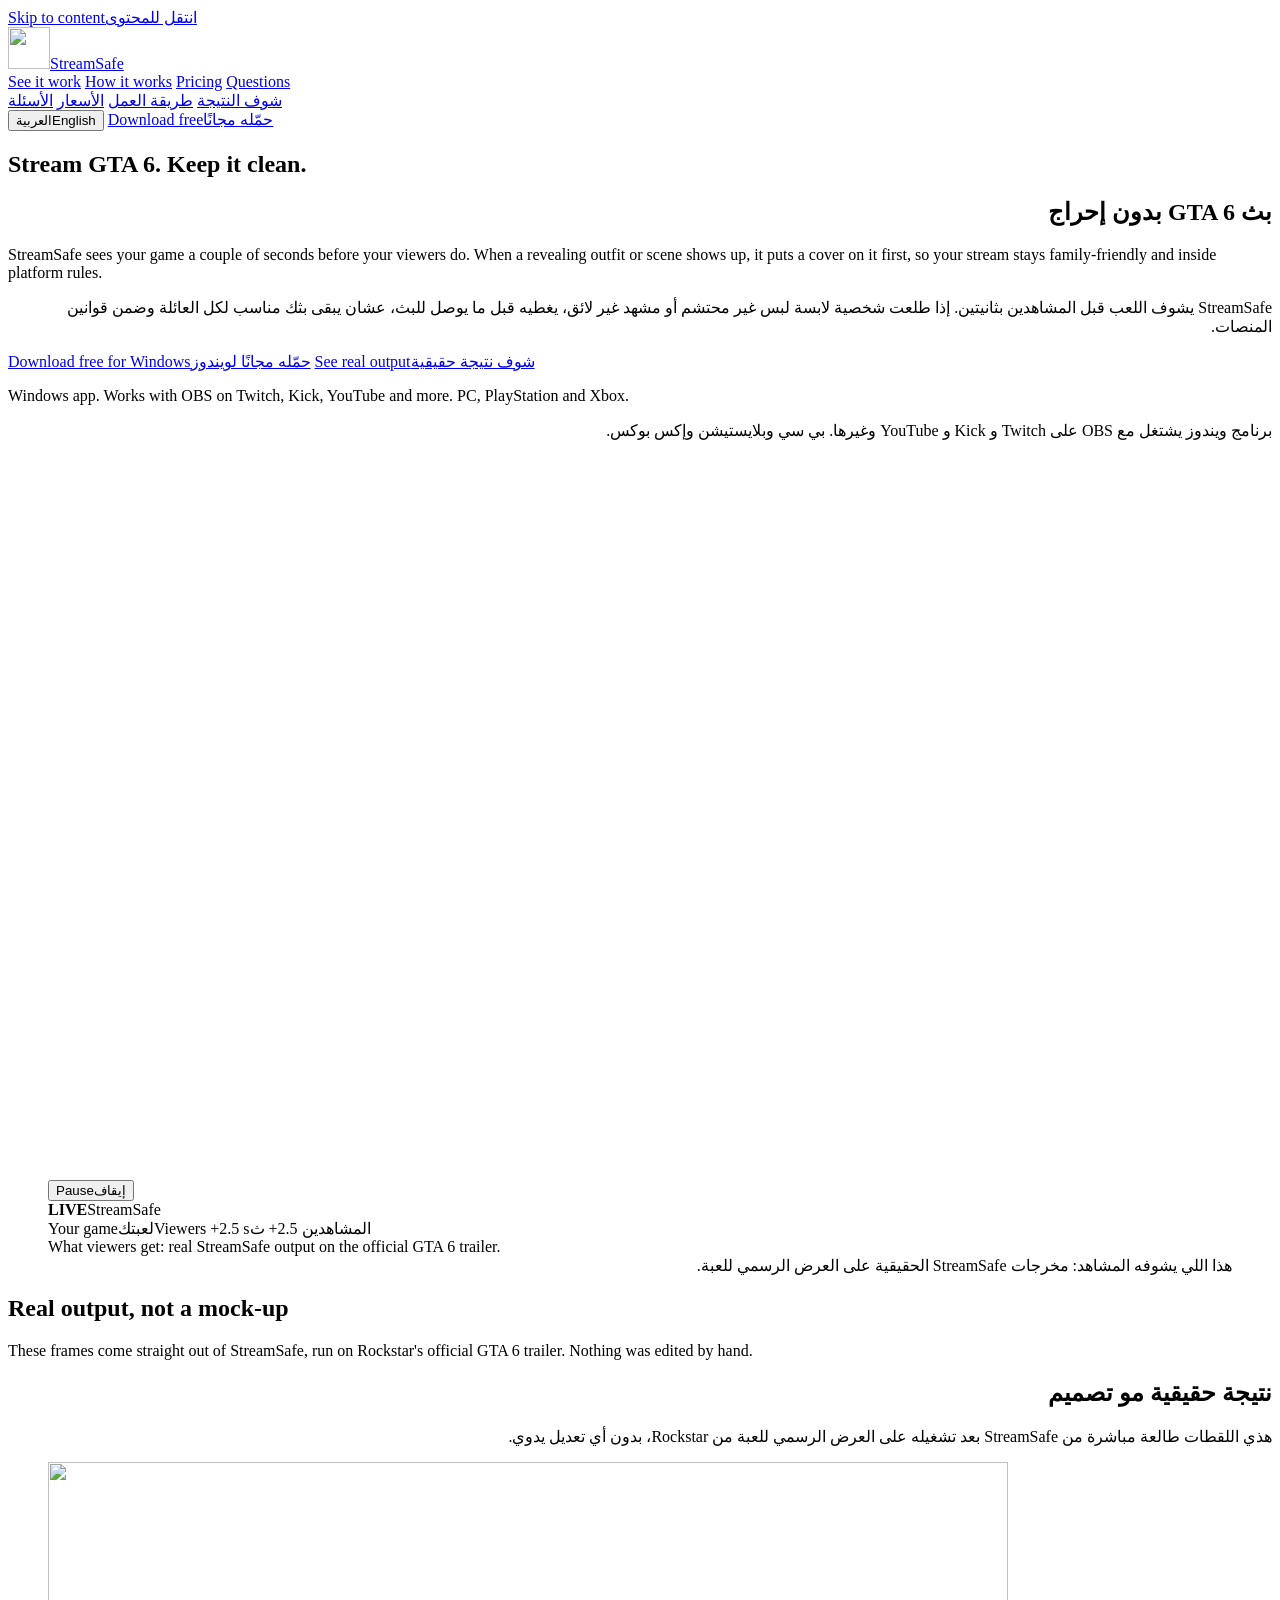
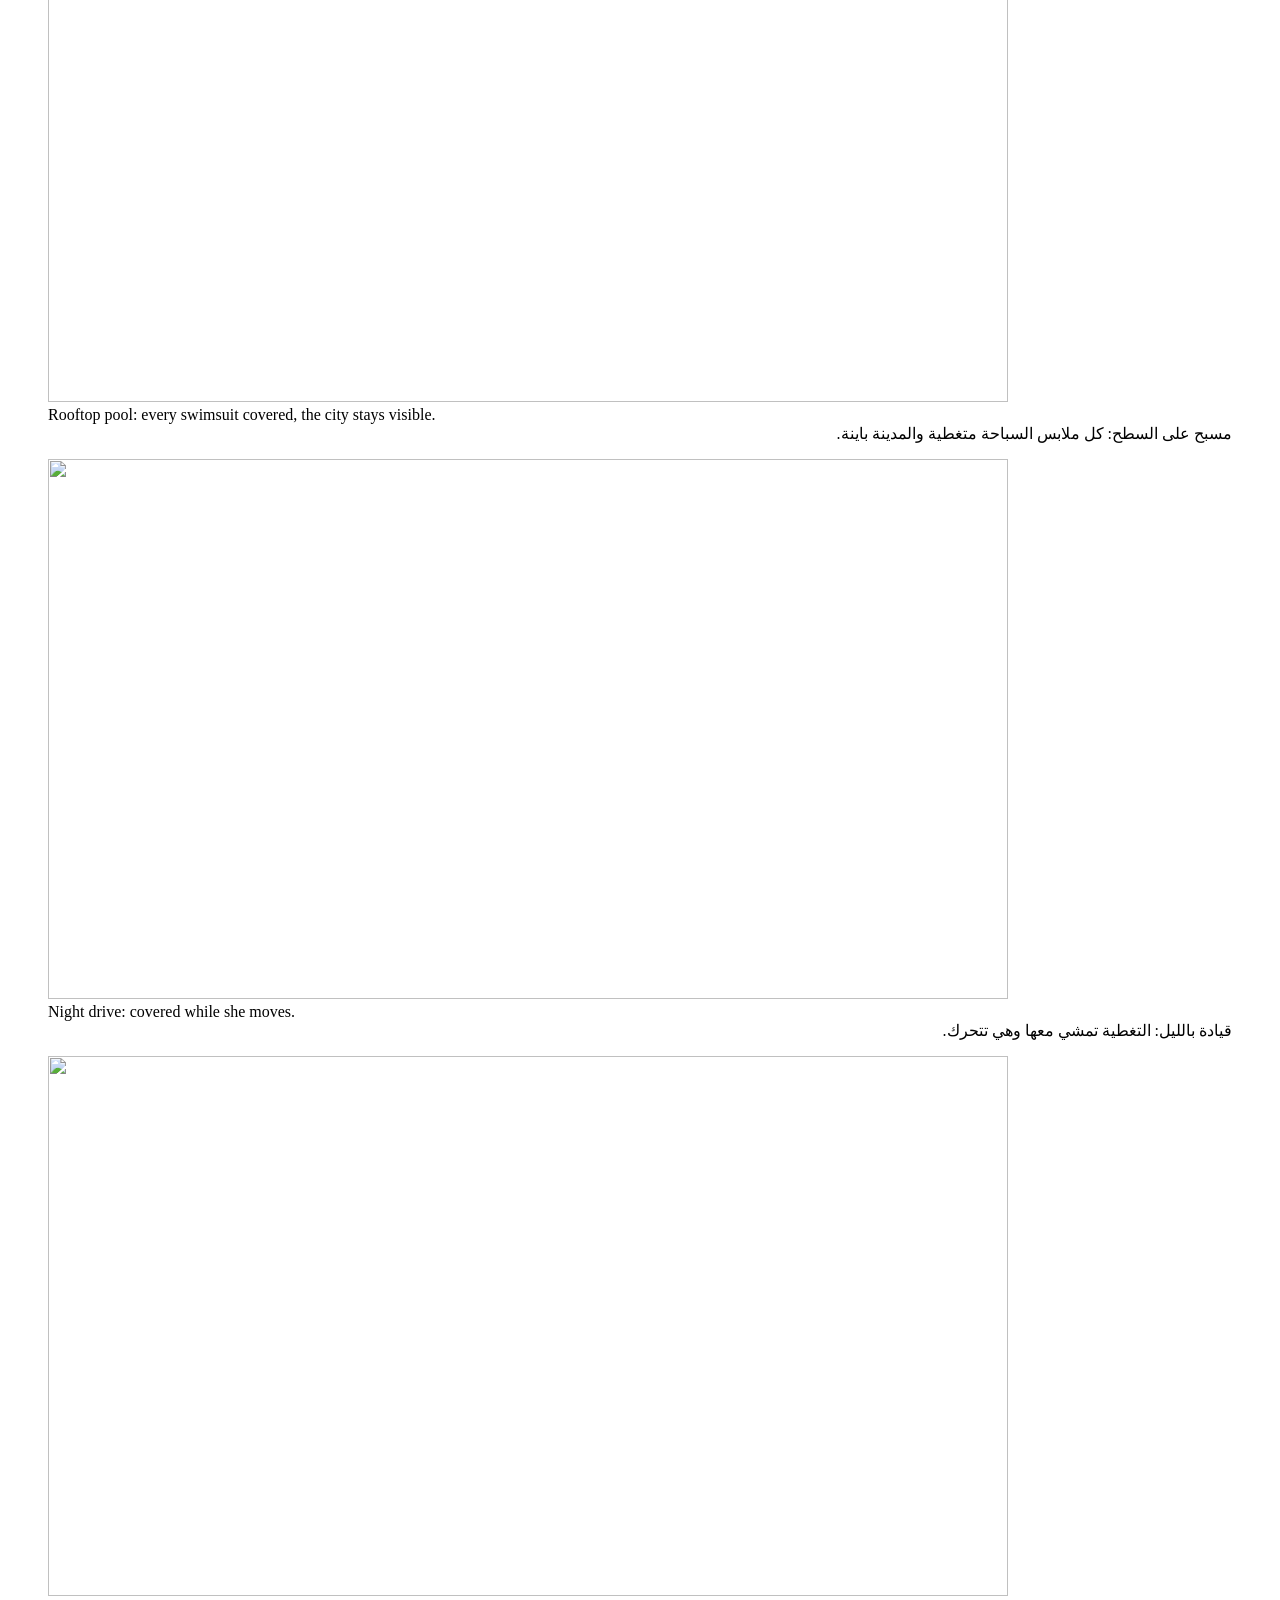
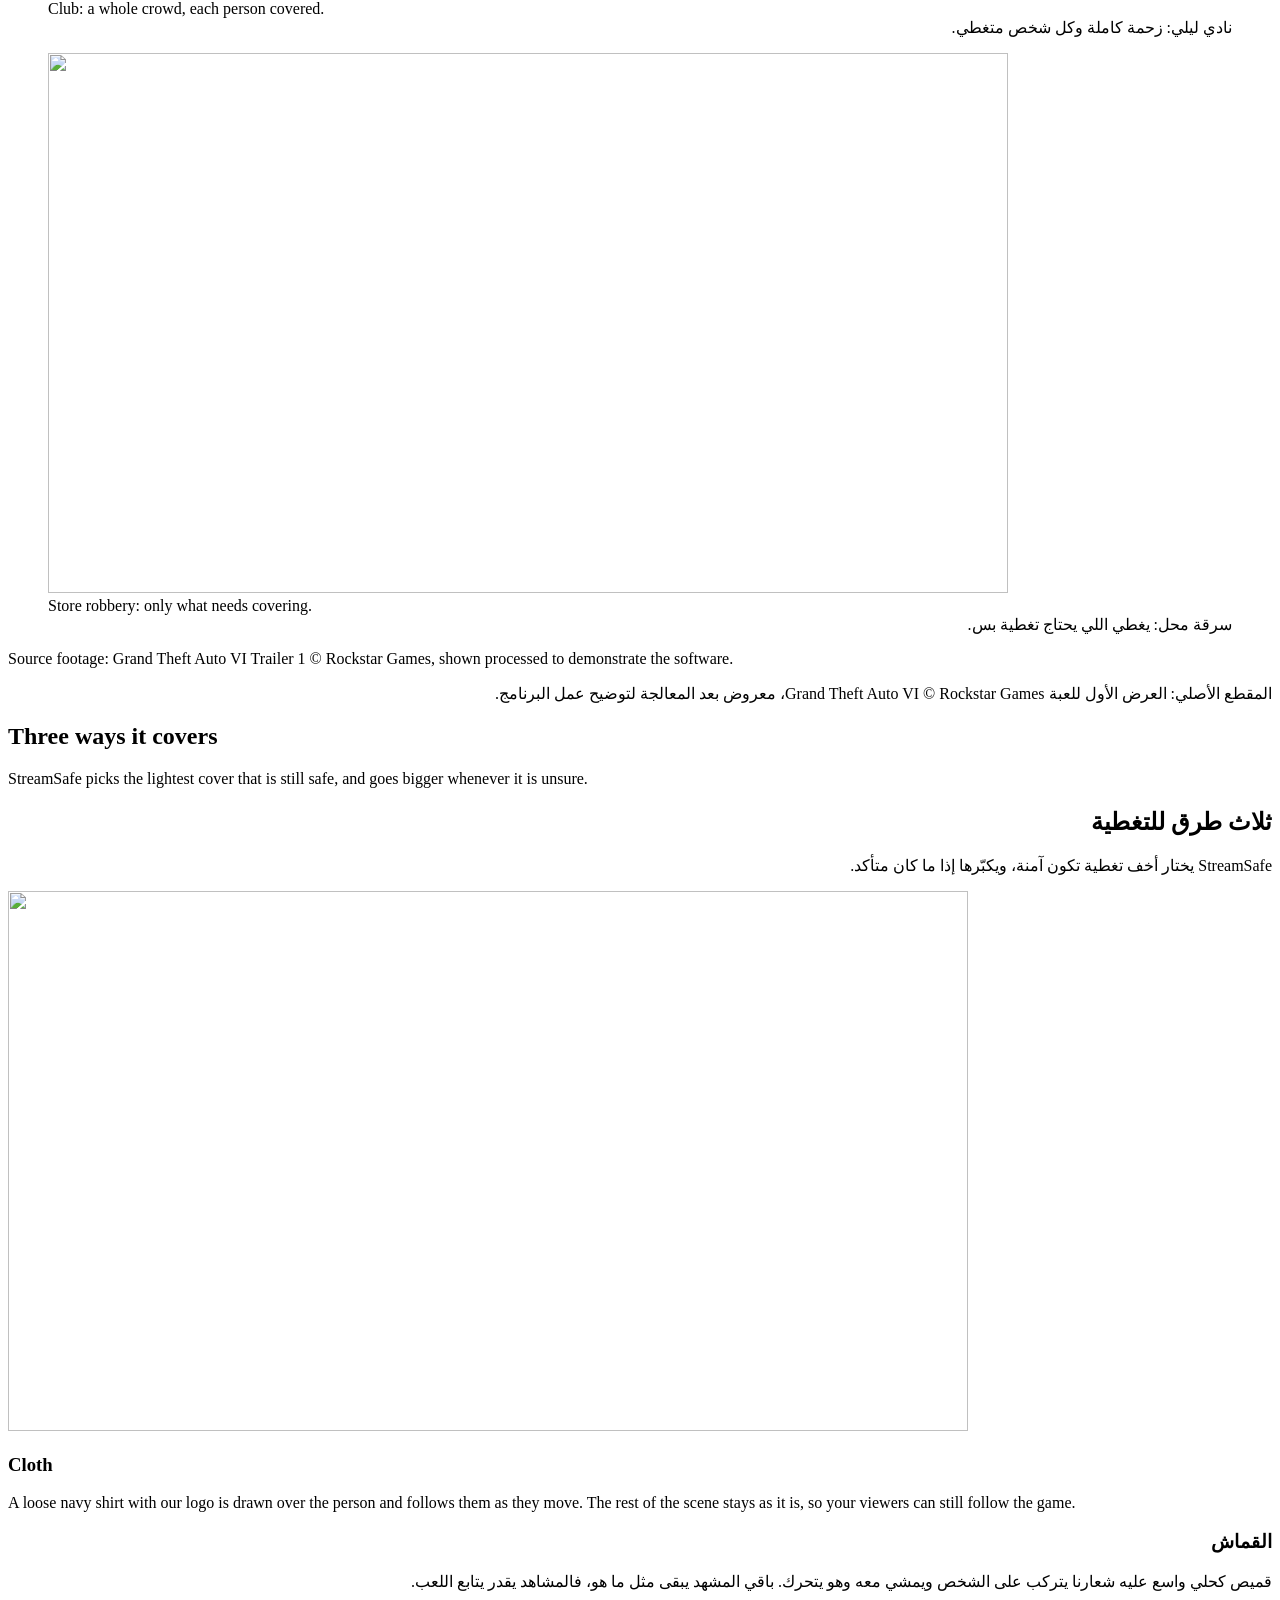
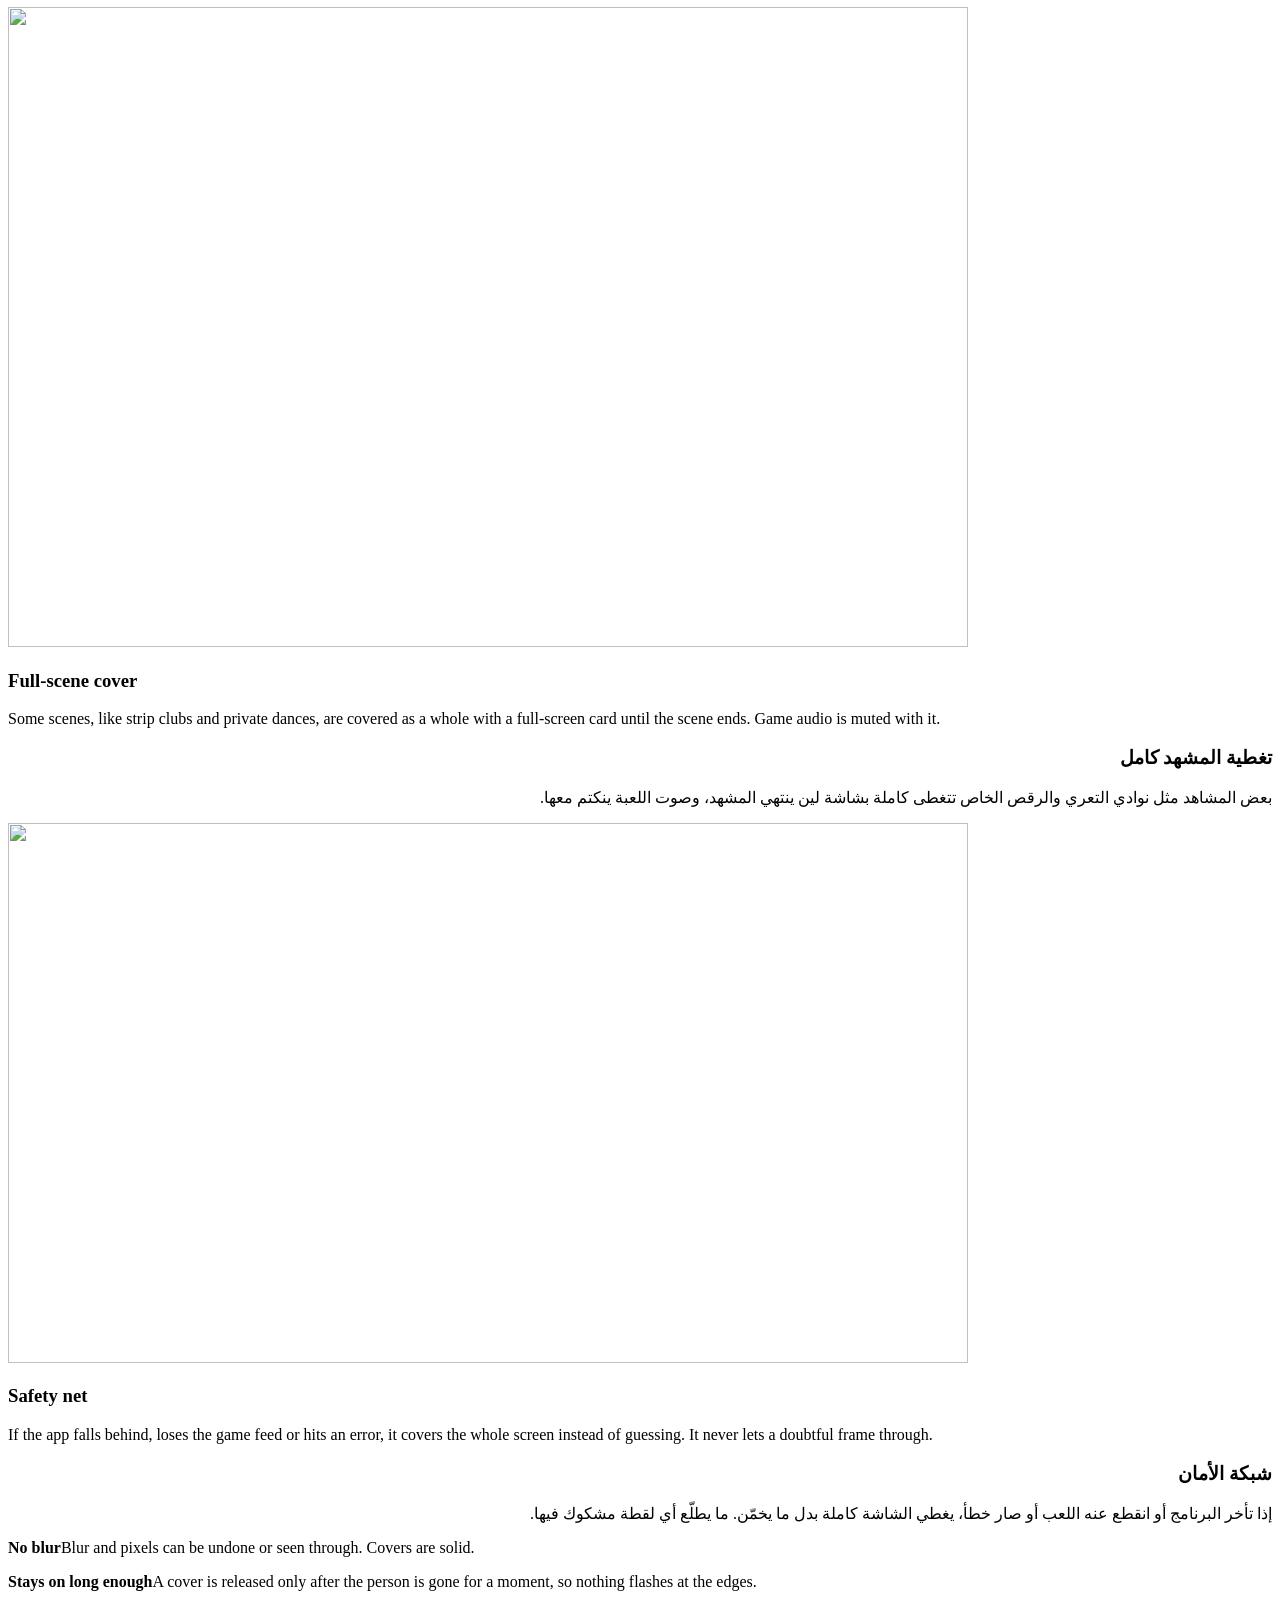
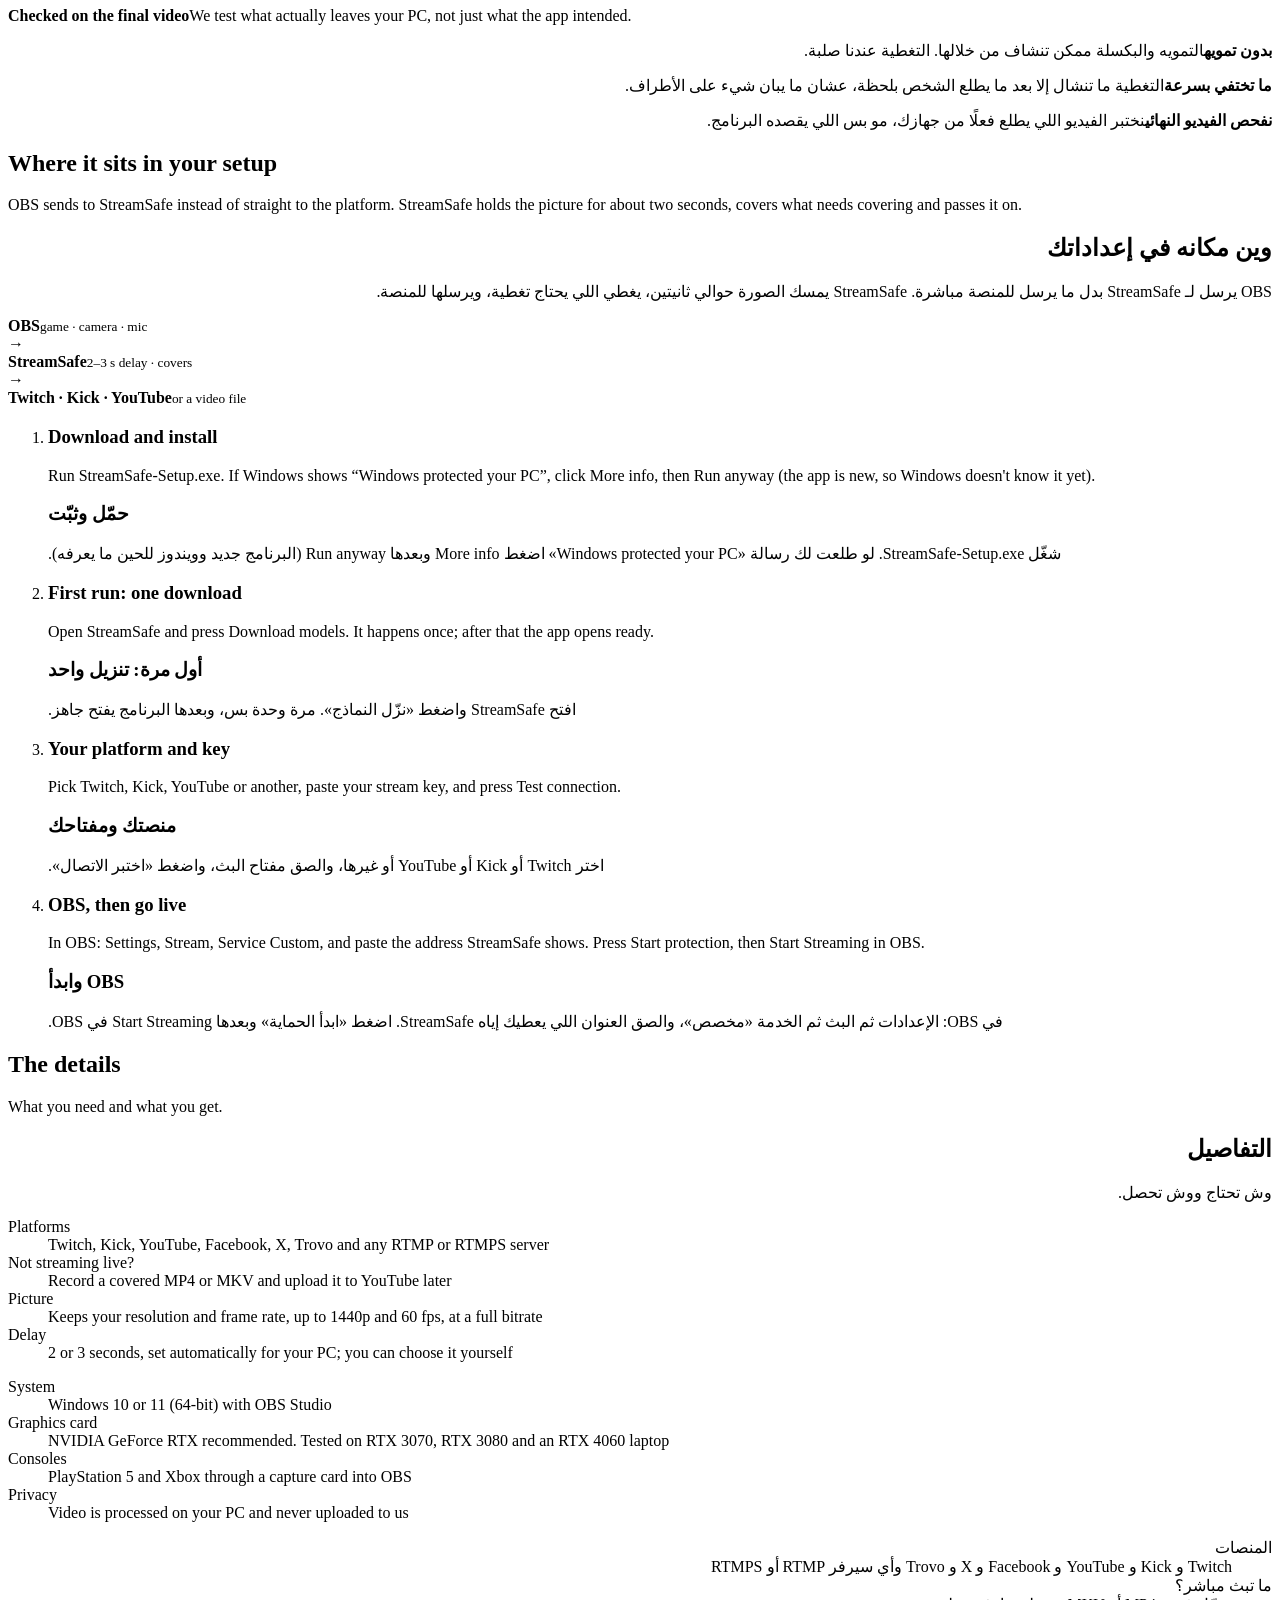
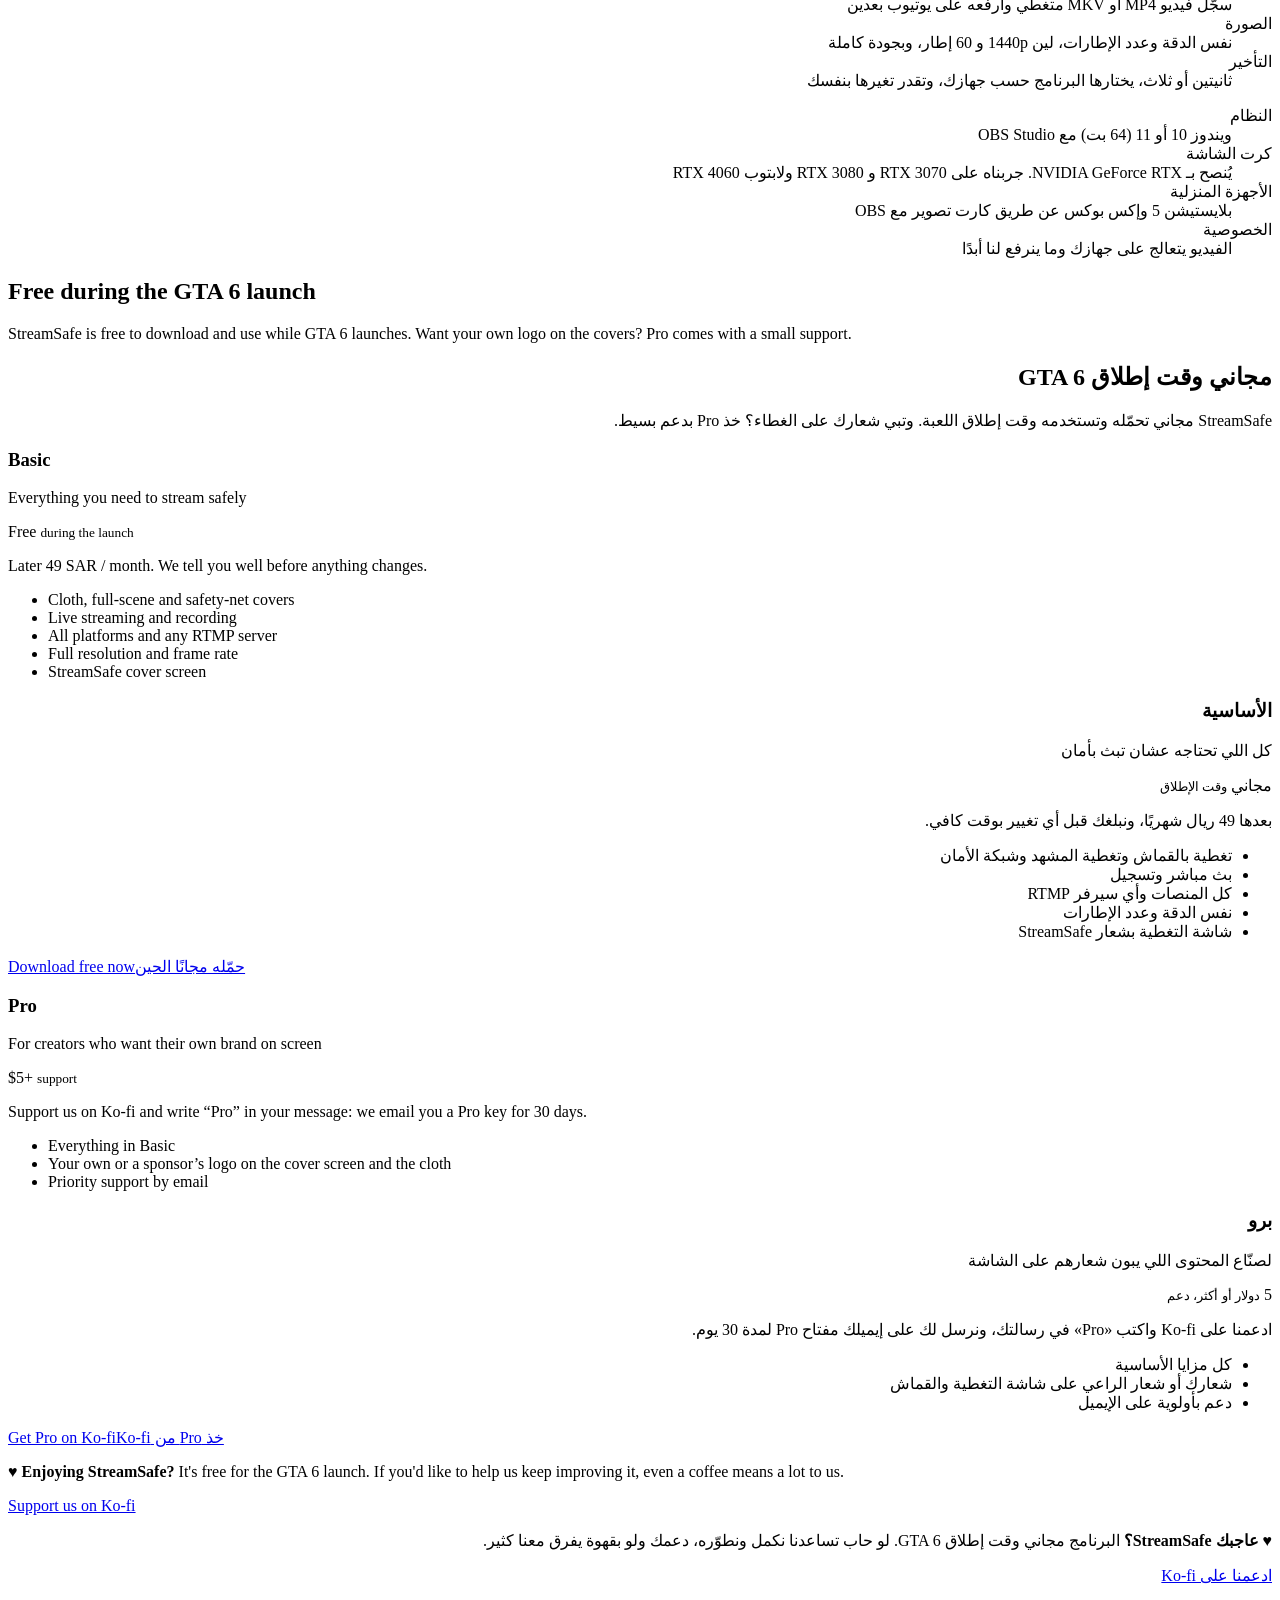
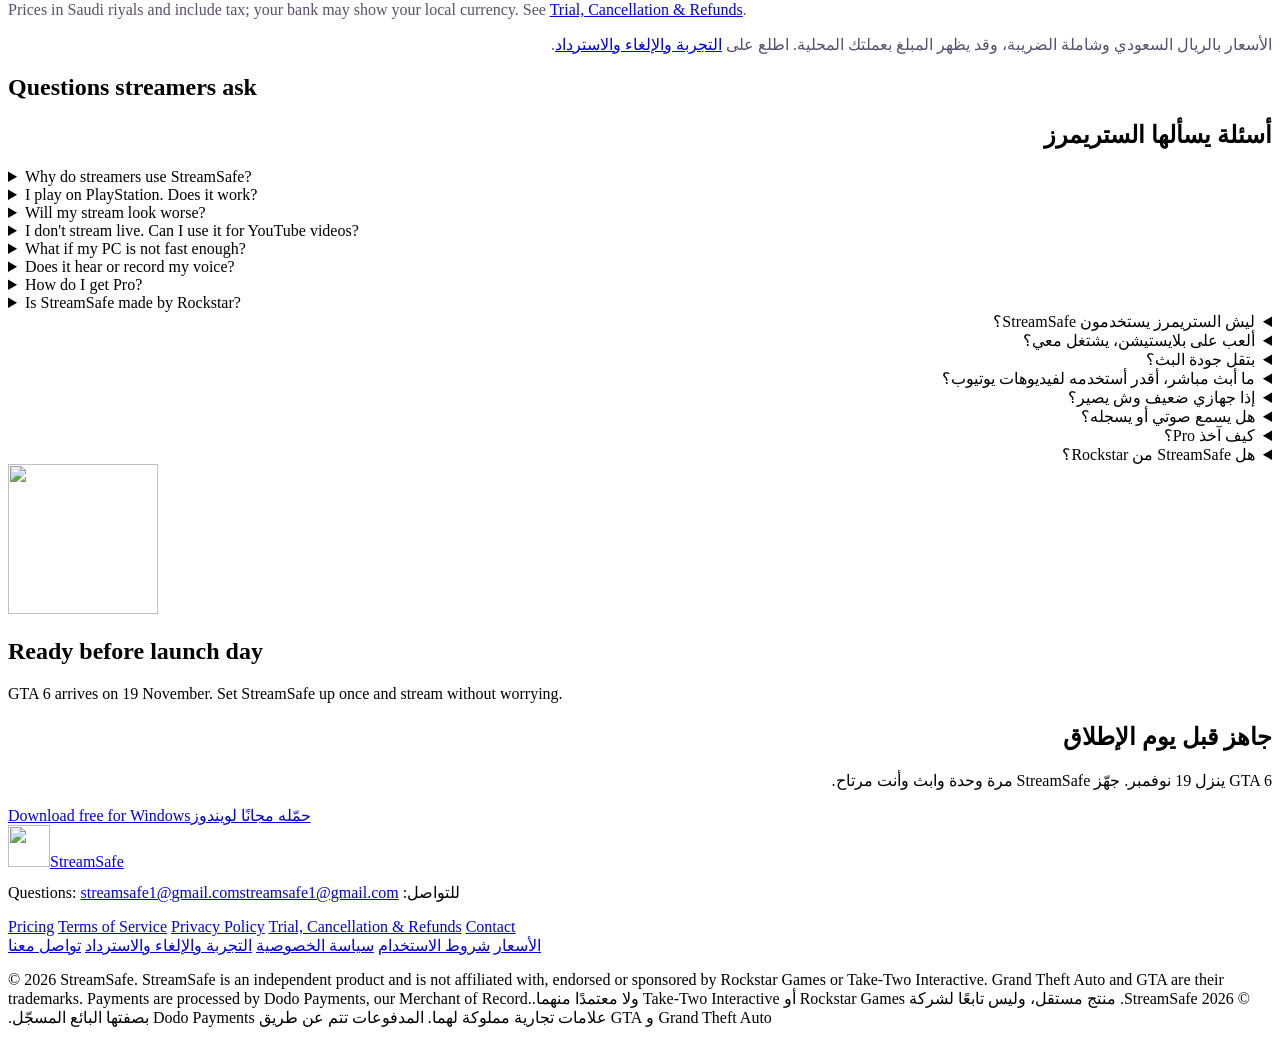
==== commit f8571986: "Website (live): free-launch plans — Basic free, Pro via Ko-fi support with a 30-day key; Pro FAQ; tr" ====
--- a/website/public/index.html
+++ b/website/public/index.html
@@ -108,29 +108,25 @@
 </div></section>
 
 <section class="band band-sand" id="pricing" style="padding-top:0"><div class="wrap">
-<div class="head"><div data-l="en"><h2>Free during the GTA 6 launch</h2><p>StreamSafe is free to download and use while GTA 6 launches. These are the plans after the launch period; we will tell you well before anything changes.</p></div><div data-l="ar" dir="rtl"><h2>مجاني وقت إطلاق GTA 6</h2><p>StreamSafe مجاني تحمّله وتستخدمه وقت إطلاق اللعبة. هذي الباقات بعد فترة الإطلاق، ونبلغك قبل أي تغيير بوقت كافي.</p></div></div>
-<div class="period" role="radiogroup">
-<input type="radio" name="period" id="pm" checked><label for="pm"><span data-l="en">Monthly</span><span data-l="ar" dir="rtl">شهري</span></label>
-<input type="radio" name="period" id="py"><label for="py"><span data-l="en">Yearly <em class='save'>−20%</em></span><span data-l="ar" dir="rtl">سنوي <em class='save'>خصم 20%</em></span></label>
-</div>
+<div class="head"><div data-l="en"><h2>Free during the GTA 6 launch</h2><p>StreamSafe is free to download and use while GTA 6 launches. Want your own logo on the covers? Pro comes with a small support.</p></div><div data-l="ar" dir="rtl"><h2>مجاني وقت إطلاق GTA 6</h2><p>StreamSafe مجاني تحمّله وتستخدمه وقت إطلاق اللعبة. وتبي شعارك على الغطاء؟ خذ Pro بدعم بسيط.</p></div></div>
 <div class="plans">
 <div class="plan">
-<div data-l="en"><h3>Basic</h3><p class="tag">Everything you need to stream safely</p><p class="price"><span class="m">49 <small>SAR / month</small></span><span class="y"><s>588</s> 470 <small>SAR / year</small> <em class="save">20% off</em></span></p><p class="per"><span class="m">after the 3-day free trial</span><span class="y">118 SAR less than 12 monthly payments. Starts after the 3-day trial</span></p><ul><li>Cloth, full-scene and safety-net covers</li><li>Live streaming and recording</li><li>All platforms and any RTMP server</li><li>Full resolution and frame rate</li><li>StreamSafe cover screen</li><li>One PC</li></ul></div><div data-l="ar" dir="rtl"><h3>الأساسية</h3><p class="tag">كل اللي تحتاجه عشان تبث بأمان</p><p class="price"><span class="m">49 <small>ريال / شهريًا</small></span><span class="y"><s>588</s> 470 <small>ريال / سنويًا</small> <em class="save">خصم 20%</em></span></p><p class="per"><span class="m">بعد التجربة المجانية 3 أيام</span><span class="y">توفر 118 ريال عن 12 دفعة شهرية، ويبدأ بعد التجربة 3 أيام</span></p><ul><li>تغطية بالقماش وتغطية المشهد وشبكة الأمان</li><li>بث مباشر وتسجيل</li><li>كل المنصات وأي سيرفر RTMP</li><li>نفس الدقة وعدد الإطارات</li><li>شاشة التغطية بشعار StreamSafe</li><li>جهاز واحد</li></ul></div>
+<div data-l="en"><h3>Basic</h3><p class="tag">Everything you need to stream safely</p><p class="price"><span>Free <small>during the launch</small></span></p><p class="per">Later 49 SAR / month. We tell you well before anything changes.</p><ul><li>Cloth, full-scene and safety-net covers</li><li>Live streaming and recording</li><li>All platforms and any RTMP server</li><li>Full resolution and frame rate</li><li>StreamSafe cover screen</li></ul></div><div data-l="ar" dir="rtl"><h3>الأساسية</h3><p class="tag">كل اللي تحتاجه عشان تبث بأمان</p><p class="price"><span>مجاني <small>وقت الإطلاق</small></span></p><p class="per">بعدها 49 ريال شهريًا، ونبلغك قبل أي تغيير بوقت كافي.</p><ul><li>تغطية بالقماش وتغطية المشهد وشبكة الأمان</li><li>بث مباشر وتسجيل</li><li>كل المنصات وأي سيرفر RTMP</li><li>نفس الدقة وعدد الإطارات</li><li>شاشة التغطية بشعار StreamSafe</li></ul></div>
 <a class="btn btn-main" href="https://github.com/Juba-1/streamsafe-download/releases/latest/download/StreamSafe-Setup.exe"><span data-l="en">Download free now</span><span data-l="ar" dir="rtl">حمّله مجانًا الحين</span></a>
 </div>
 <div class="plan pro">
-<div data-l="en"><h3>Pro</h3><p class="tag">For creators who want their own brand on screen</p><p class="price"><span class="m">99 <small>SAR / month</small></span><span class="y"><s>1,188</s> 950 <small>SAR / year</small> <em class="save">20% off</em></span></p><p class="per"><span class="m">after the 3-day free trial</span><span class="y">238 SAR less than 12 monthly payments. Starts after the 3-day trial</span></p><ul><li>Everything in Basic</li><li>Your own logo on the cover screen and the cloth</li><li>Priority support by email</li><li>One PC</li></ul></div><div data-l="ar" dir="rtl"><h3>برو</h3><p class="tag">لصنّاع المحتوى اللي يبون شعارهم على الشاشة</p><p class="price"><span class="m">99 <small>ريال / شهريًا</small></span><span class="y"><s>1,188</s> 950 <small>ريال / سنويًا</small> <em class="save">خصم 20%</em></span></p><p class="per"><span class="m">بعد التجربة المجانية 3 أيام</span><span class="y">توفر 238 ريال عن 12 دفعة شهرية، ويبدأ بعد التجربة 3 أيام</span></p><ul><li>كل مزايا الأساسية</li><li>شعارك الخاص على شاشة التغطية والقماش</li><li>دعم بأولوية على الإيميل</li><li>جهاز واحد</li></ul></div>
-<a class="btn btn-main" href="https://github.com/Juba-1/streamsafe-download/releases/latest/download/StreamSafe-Setup.exe"><span data-l="en">Download free now</span><span data-l="ar" dir="rtl">حمّله مجانًا الحين</span></a>
+<div data-l="en"><h3>Pro</h3><p class="tag">For creators who want their own brand on screen</p><p class="price"><span>$5+ <small>support</small></span></p><p class="per">Support us on Ko-fi and write “Pro” in your message: we email you a Pro key for 30 days.</p><ul><li>Everything in Basic</li><li>Your own or a sponsor’s logo on the cover screen and the cloth</li><li>Priority support by email</li></ul></div><div data-l="ar" dir="rtl"><h3>برو</h3><p class="tag">لصنّاع المحتوى اللي يبون شعارهم على الشاشة</p><p class="price"><span>5 <small>دولار أو أكثر، دعم</small></span></p><p class="per">ادعمنا على Ko-fi واكتب «Pro» في رسالتك، ونرسل لك على إيميلك مفتاح Pro لمدة 30 يوم.</p><ul><li>كل مزايا الأساسية</li><li>شعارك أو شعار الراعي على شاشة التغطية والقماش</li><li>دعم بأولوية على الإيميل</li></ul></div>
+<a class="btn btn-main" href="https://ko-fi.com/streamsafe"><span data-l="en">Get Pro on Ko-fi</span><span data-l="ar" dir="rtl">خذ Pro من Ko-fi</span></a>
 </div>
 </div>
 
-<div class="support"><div data-l="en"><p><strong>♥ Enjoying StreamSafe?</strong> It's free for the GTA 6 launch. If you'd like to help us keep improving it, even a coffee means a lot to us.</p><p><strong>Want Pro?</strong> (your own or a sponsor's logo on the covers) Support us with $5 or more and write “Pro” in your message: we email you a Pro key that works for 30 days.</p><a class="btn btn-main" href="https://ko-fi.com/streamsafe">Support us on Ko-fi</a></div><div data-l="ar" dir="rtl"><p><strong>♥ عاجبك StreamSafe؟</strong> البرنامج مجاني وقت إطلاق GTA 6. لو حاب تساعدنا نكمل ونطوّره، دعمك ولو بقهوة يفرق معنا كثير.</p><p><strong>تبي Pro؟</strong> (شعارك أو شعار الراعي على الغطاء) ادعمنا بـ 5 دولار أو أكثر واكتب «Pro» في رسالتك، ونرسل لك على إيميلك مفتاح Pro يشتغل 30 يوم.</p><a class="btn btn-main" href="https://ko-fi.com/streamsafe">ادعمنا على Ko-fi</a></div></div>
+<div class="support"><div data-l="en"><p><strong>♥ Enjoying StreamSafe?</strong> It's free for the GTA 6 launch. If you'd like to help us keep improving it, even a coffee means a lot to us.</p><a class="btn btn-main" href="https://ko-fi.com/streamsafe">Support us on Ko-fi</a></div><div data-l="ar" dir="rtl"><p><strong>♥ عاجبك StreamSafe؟</strong> البرنامج مجاني وقت إطلاق GTA 6. لو حاب تساعدنا نكمل ونطوّره، دعمك ولو بقهوة يفرق معنا كثير.</p><a class="btn btn-main" href="https://ko-fi.com/streamsafe">ادعمنا على Ko-fi</a></div></div>
 <div data-l="en"><p class="source" style="color:#5c4e6e">Prices in Saudi riyals and include tax; your bank may show your local currency. See <a href="/refund.html">Trial, Cancellation &amp; Refunds</a>.</p></div><div data-l="ar" dir="rtl"><p class="source" style="color:#5c4e6e">الأسعار بالريال السعودي وشاملة الضريبة، وقد يظهر المبلغ بعملتك المحلية. اطلع على <a href="/refund.html">التجربة والإلغاء والاسترداد</a>.</p></div>
 </div></section>
 
 <section class="band band-sand" id="faq" style="padding-top:0"><div class="wrap">
 <div class="head"><div data-l="en"><h2>Questions streamers ask</h2></div><div data-l="ar" dir="rtl"><h2>أسئلة يسألها الستريمرز</h2></div></div>
-<div class="faq"><div data-l="en"><details name="faq"><summary>Why do streamers use StreamSafe?</summary><p class="a">So they can stream GTA 6 without worrying about what shows up next. StreamSafe watches every frame before your viewers do and covers revealing outfits and scenes on its own, so your stream stays family-friendly and you can focus on playing and talking to your chat.</p></details><details name="faq"><summary>I play on PlayStation. Does it work?</summary><p class="a">Yes. Connect the console to a capture card, add it in OBS as usual, and send OBS to StreamSafe. One thing first: on the console turn off HDCP (PS5: Settings, System, HDMI) or the capture card shows a black screen, and turn off HDR so the colours look right.</p></details><details name="faq"><summary>Will my stream look worse?</summary><p class="a">No. StreamSafe keeps your resolution, frame rate and a full bitrate. The only change your viewers notice is a short delay and the covers.</p></details><details name="faq"><summary>I don't stream live. Can I use it for YouTube videos?</summary><p class="a">Yes. Choose Record instead of a platform and StreamSafe saves a covered video file you can edit and upload.</p></details><details name="faq"><summary>What if my PC is not fast enough?</summary><p class="a">The app measures your PC and adjusts itself. If it still falls behind, it covers the screen rather than letting anything through, and tells you what to change.</p></details><details name="faq"><summary>Does it hear or record my voice?</summary><p class="a">Your camera and microphone pass through with the game so they stay in sync. They are processed on your PC and never sent to us.</p></details><details name="faq"><summary>How do the trial and cancelling work?</summary><p class="a">You start the 3-day trial with a payment card. If you cancel before it ends, you are not charged. If you don't, your plan starts on day 4. You can cancel any time from the link in your email.</p></details><details name="faq"><summary>Is StreamSafe made by Rockstar?</summary><p class="a">No. StreamSafe is an independent product made for streamers. It does not change or read the game's files; it only works on the video OBS sends it.</p></details></div><div data-l="ar" dir="rtl"><details name="faq-ar"><summary>ليش الستريمرز يستخدمون StreamSafe؟</summary><p class="a">عشان يبثون GTA 6 وهم مرتاحين من اللي ممكن يطلع فجأة. StreamSafe يشوف كل لقطة قبل المشاهدين ويغطي اللبس والمشاهد غير اللائقة بنفسه، فيبقى بثك مناسب للعائلة وتركز أنت على اللعب والسوالف مع الشات.</p></details><details name="faq-ar"><summary>ألعب على بلايستيشن، يشتغل معي؟</summary><p class="a">إيه. وصّل الجهاز بكارت تصوير، ودخّله في OBS مثل العادة، وخلي OBS يرسل لـ StreamSafe. بس قبلها: طفّ HDCP من إعدادات الجهاز (PS5: الإعدادات ← النظام ← HDMI) وإلا الكارت يطلع شاشة سودا، وطفّ HDR عشان الألوان تطلع صح.</p></details><details name="faq-ar"><summary>بتقل جودة البث؟</summary><p class="a">لا. StreamSafe يحافظ على الدقة وعدد الإطارات والجودة كاملة. الفرق الوحيد اللي يلاحظه المشاهد هو تأخير بسيط والتغطية.</p></details><details name="faq-ar"><summary>ما أبث مباشر، أقدر أستخدمه لفيديوهات يوتيوب؟</summary><p class="a">إيه. اختر التسجيل بدل المنصة، و StreamSafe يحفظ لك فيديو متغطي تقدر تعدّله وترفعه.</p></details><details name="faq-ar"><summary>إذا جهازي ضعيف وش يصير؟</summary><p class="a">البرنامج يقيس جهازك ويضبط نفسه. وإذا تأخر برضو، يغطي الشاشة بدل ما يطلّع شيء، ويقولك وش تغير.</p></details><details name="faq-ar"><summary>هل يسمع صوتي أو يسجله؟</summary><p class="a">الكاميرا والمايك يمرون مع اللعب عشان يبقون متزامنين. كل شيء يتعالج على جهازك وما يوصلنا أبدًا.</p></details><details name="faq-ar"><summary>كيف تشتغل التجربة والإلغاء؟</summary><p class="a">تبدأ التجربة 3 أيام ببطاقة دفع. إذا ألغيت قبل ما تخلص ما ينخصم منك شيء، وإذا ما ألغيت يبدأ اشتراكك في اليوم 4. وتقدر تلغي أي وقت من الرابط اللي في إيميلك.</p></details><details name="faq-ar"><summary>هل StreamSafe من Rockstar؟</summary><p class="a">لا. StreamSafe منتج مستقل للستريمرز. ما يعدل ملفات اللعبة ولا يقرأها، يشتغل بس على الفيديو اللي يرسله OBS.</p></details></div></div>
+<div class="faq"><div data-l="en"><details name="faq"><summary>Why do streamers use StreamSafe?</summary><p class="a">So they can stream GTA 6 without worrying about what shows up next. StreamSafe watches every frame before your viewers do and covers revealing outfits and scenes on its own, so your stream stays family-friendly and you can focus on playing and talking to your chat.</p></details><details name="faq"><summary>I play on PlayStation. Does it work?</summary><p class="a">Yes. Connect the console to a capture card, add it in OBS as usual, and send OBS to StreamSafe. One thing first: on the console turn off HDCP (PS5: Settings, System, HDMI) or the capture card shows a black screen, and turn off HDR so the colours look right.</p></details><details name="faq"><summary>Will my stream look worse?</summary><p class="a">No. StreamSafe keeps your resolution, frame rate and a full bitrate. The only change your viewers notice is a short delay and the covers.</p></details><details name="faq"><summary>I don't stream live. Can I use it for YouTube videos?</summary><p class="a">Yes. Choose Record instead of a platform and StreamSafe saves a covered video file you can edit and upload.</p></details><details name="faq"><summary>What if my PC is not fast enough?</summary><p class="a">The app measures your PC and adjusts itself. If it still falls behind, it covers the screen rather than letting anything through, and tells you what to change.</p></details><details name="faq"><summary>Does it hear or record my voice?</summary><p class="a">Your camera and microphone pass through with the game so they stay in sync. They are processed on your PC and never sent to us.</p></details><details name="faq"><summary>How do I get Pro?</summary><p class="a">Support us on Ko-fi with $5 or more and write “Pro” in your message. We email you a Pro key that works for 30 days: open StreamSafe, Advanced, Subscription and Pro key, paste it and press Activate.</p></details><details name="faq"><summary>Is StreamSafe made by Rockstar?</summary><p class="a">No. StreamSafe is an independent product made for streamers. It does not change or read the game's files; it only works on the video OBS sends it.</p></details></div><div data-l="ar" dir="rtl"><details name="faq-ar"><summary>ليش الستريمرز يستخدمون StreamSafe؟</summary><p class="a">عشان يبثون GTA 6 وهم مرتاحين من اللي ممكن يطلع فجأة. StreamSafe يشوف كل لقطة قبل المشاهدين ويغطي اللبس والمشاهد غير اللائقة بنفسه، فيبقى بثك مناسب للعائلة وتركز أنت على اللعب والسوالف مع الشات.</p></details><details name="faq-ar"><summary>ألعب على بلايستيشن، يشتغل معي؟</summary><p class="a">إيه. وصّل الجهاز بكارت تصوير، ودخّله في OBS مثل العادة، وخلي OBS يرسل لـ StreamSafe. بس قبلها: طفّ HDCP من إعدادات الجهاز (PS5: الإعدادات ← النظام ← HDMI) وإلا الكارت يطلع شاشة سودا، وطفّ HDR عشان الألوان تطلع صح.</p></details><details name="faq-ar"><summary>بتقل جودة البث؟</summary><p class="a">لا. StreamSafe يحافظ على الدقة وعدد الإطارات والجودة كاملة. الفرق الوحيد اللي يلاحظه المشاهد هو تأخير بسيط والتغطية.</p></details><details name="faq-ar"><summary>ما أبث مباشر، أقدر أستخدمه لفيديوهات يوتيوب؟</summary><p class="a">إيه. اختر التسجيل بدل المنصة، و StreamSafe يحفظ لك فيديو متغطي تقدر تعدّله وترفعه.</p></details><details name="faq-ar"><summary>إذا جهازي ضعيف وش يصير؟</summary><p class="a">البرنامج يقيس جهازك ويضبط نفسه. وإذا تأخر برضو، يغطي الشاشة بدل ما يطلّع شيء، ويقولك وش تغير.</p></details><details name="faq-ar"><summary>هل يسمع صوتي أو يسجله؟</summary><p class="a">الكاميرا والمايك يمرون مع اللعب عشان يبقون متزامنين. كل شيء يتعالج على جهازك وما يوصلنا أبدًا.</p></details><details name="faq-ar"><summary>كيف آخذ Pro؟</summary><p class="a">ادعمنا على Ko-fi بـ 5 دولار أو أكثر واكتب «Pro» في رسالتك، ونرسل لك على إيميلك مفتاح Pro يشتغل 30 يوم. افتح StreamSafe ثم «إعدادات متقدمة» ثم «الاشتراك ومفتاح Pro»، والصق المفتاح واضغط «تفعيل».</p></details><details name="faq-ar"><summary>هل StreamSafe من Rockstar؟</summary><p class="a">لا. StreamSafe منتج مستقل للستريمرز. ما يعدل ملفات اللعبة ولا يقرأها، يشتغل بس على الفيديو اللي يرسله OBS.</p></details></div></div>
 </div></section>
 
 <section class="band close"><div class="wrap">
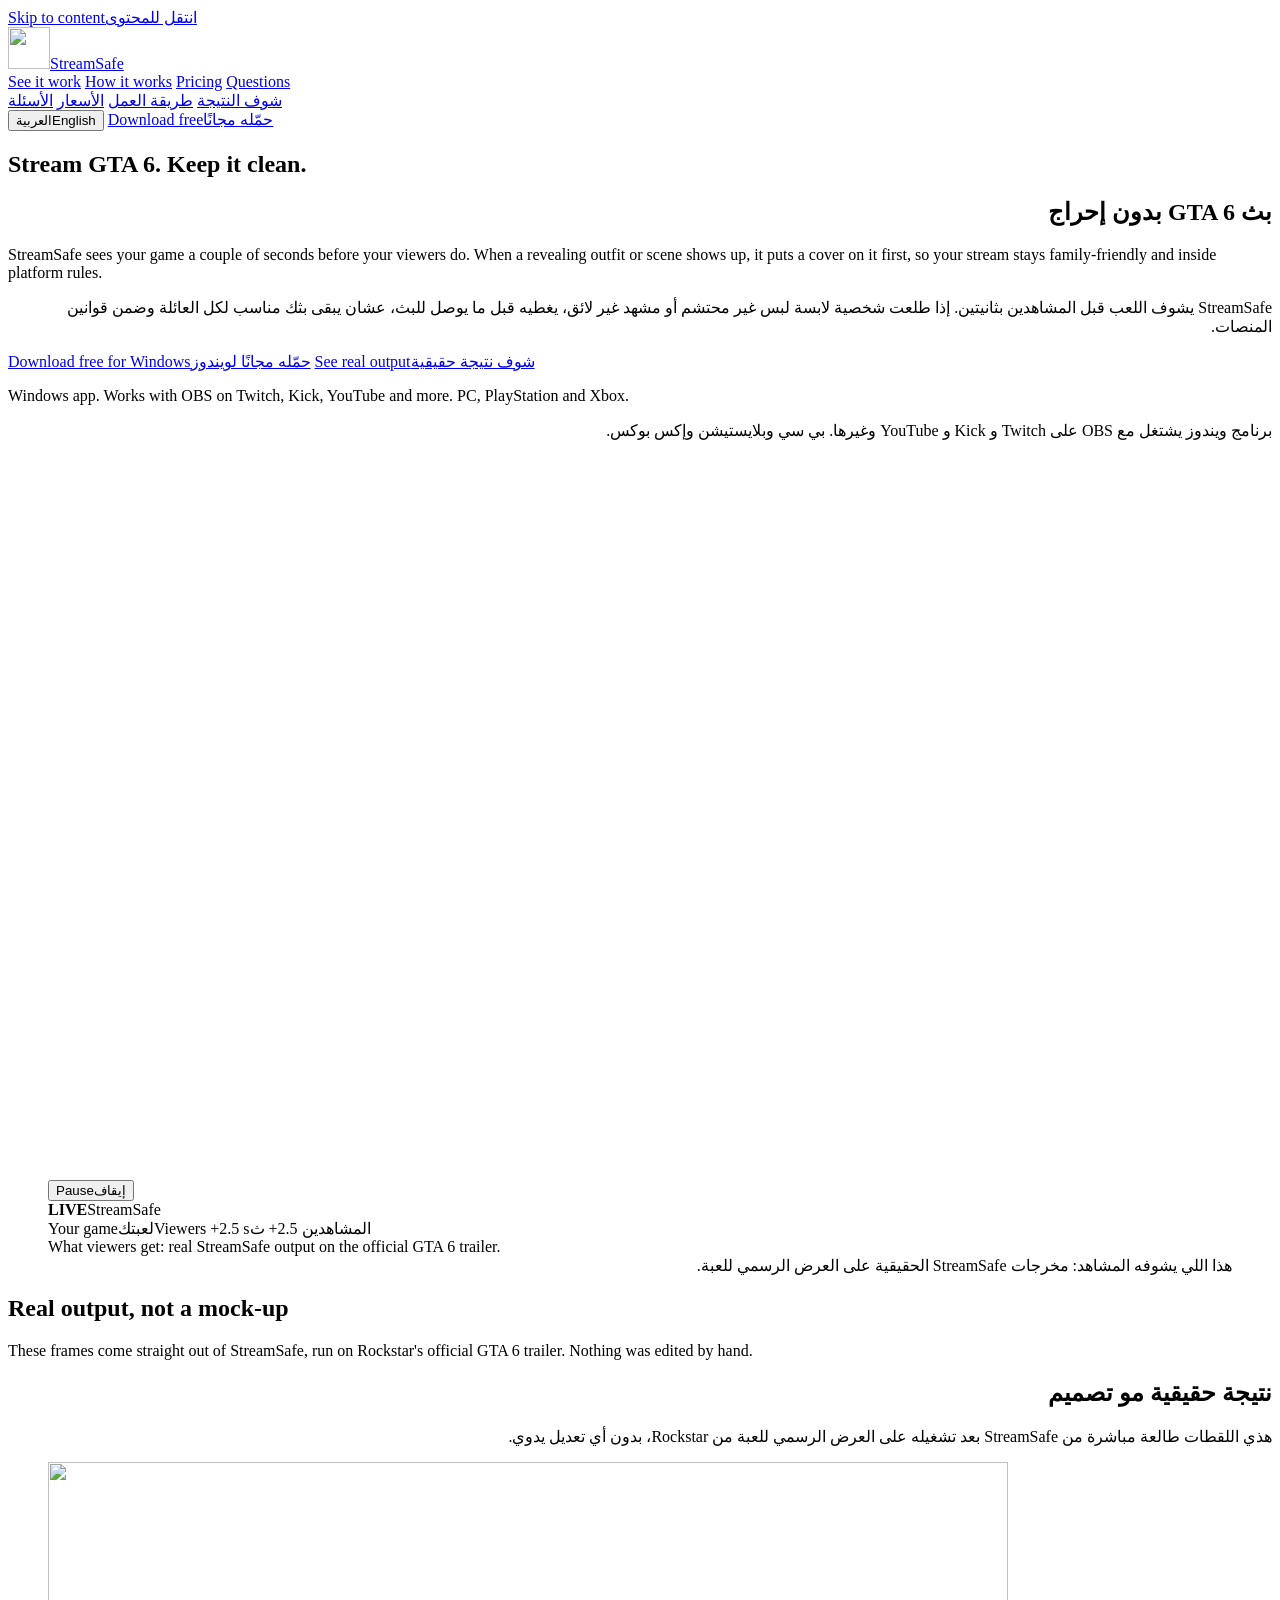
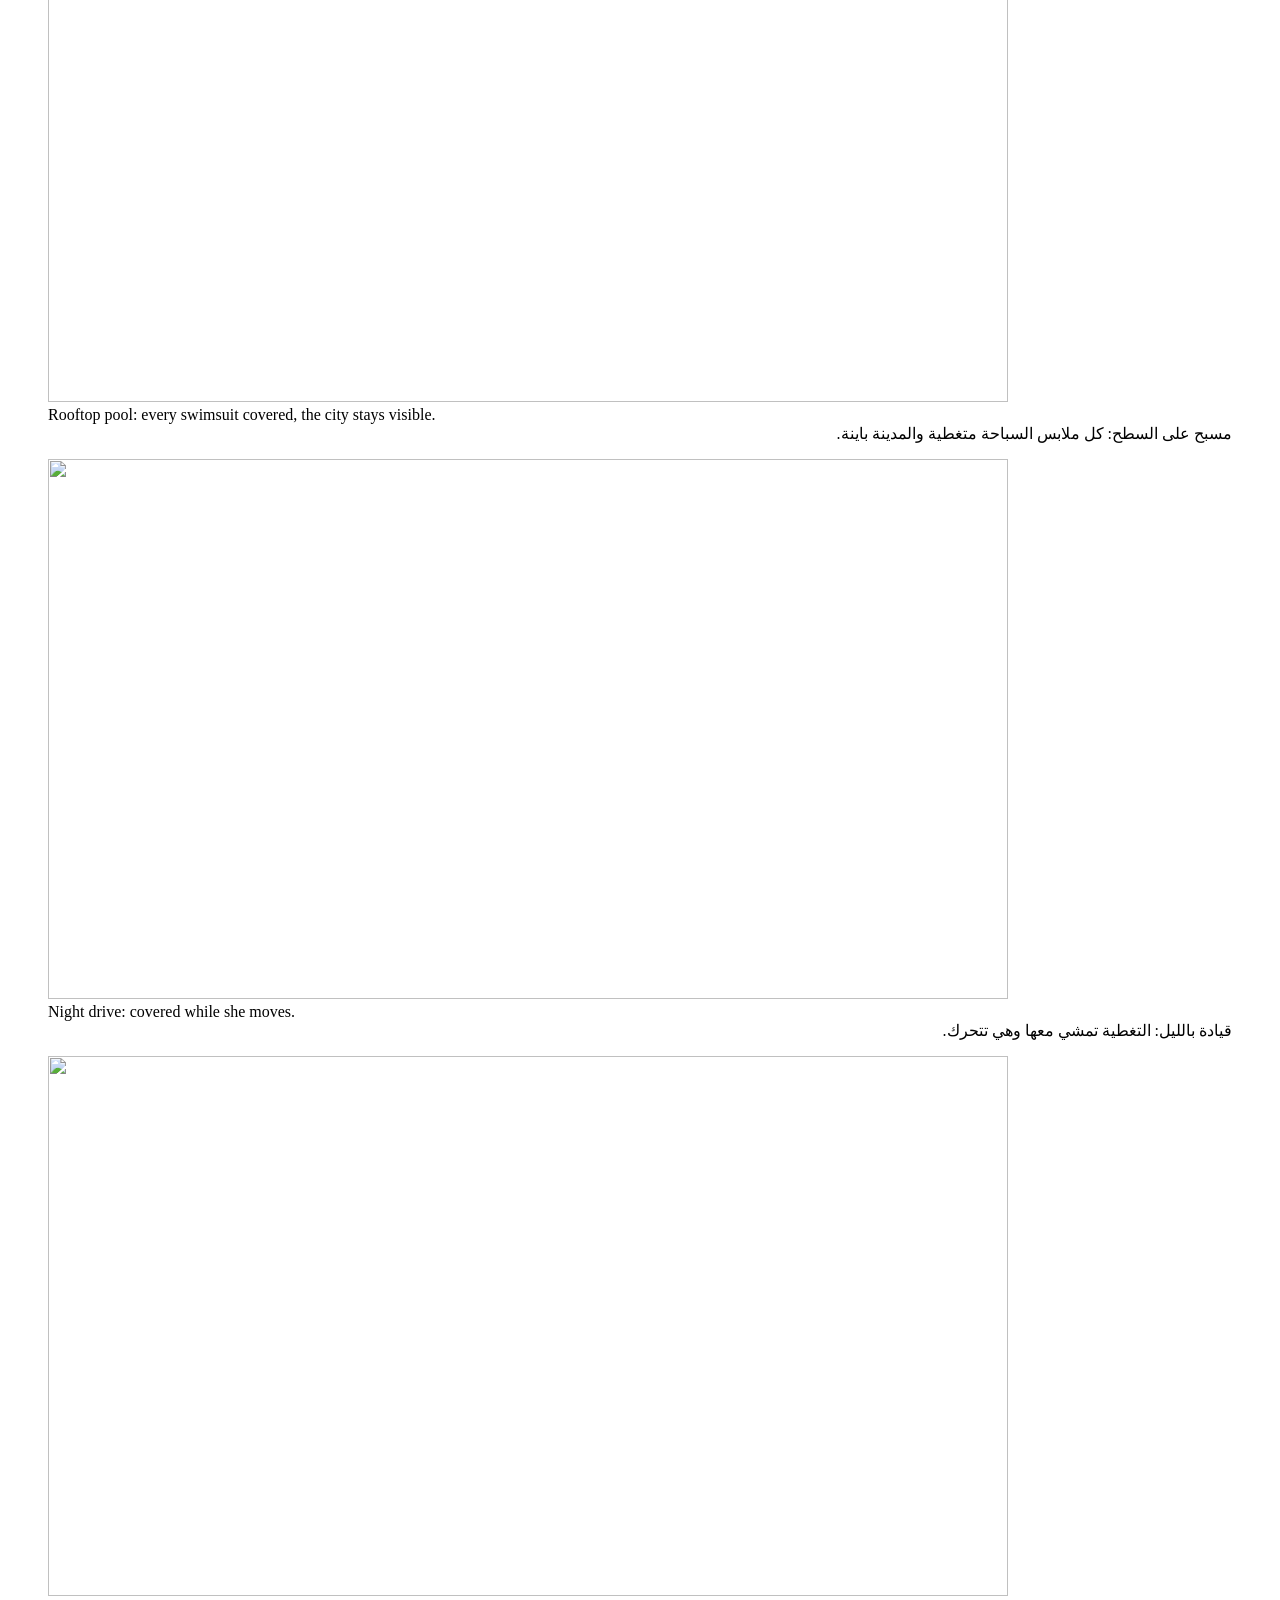
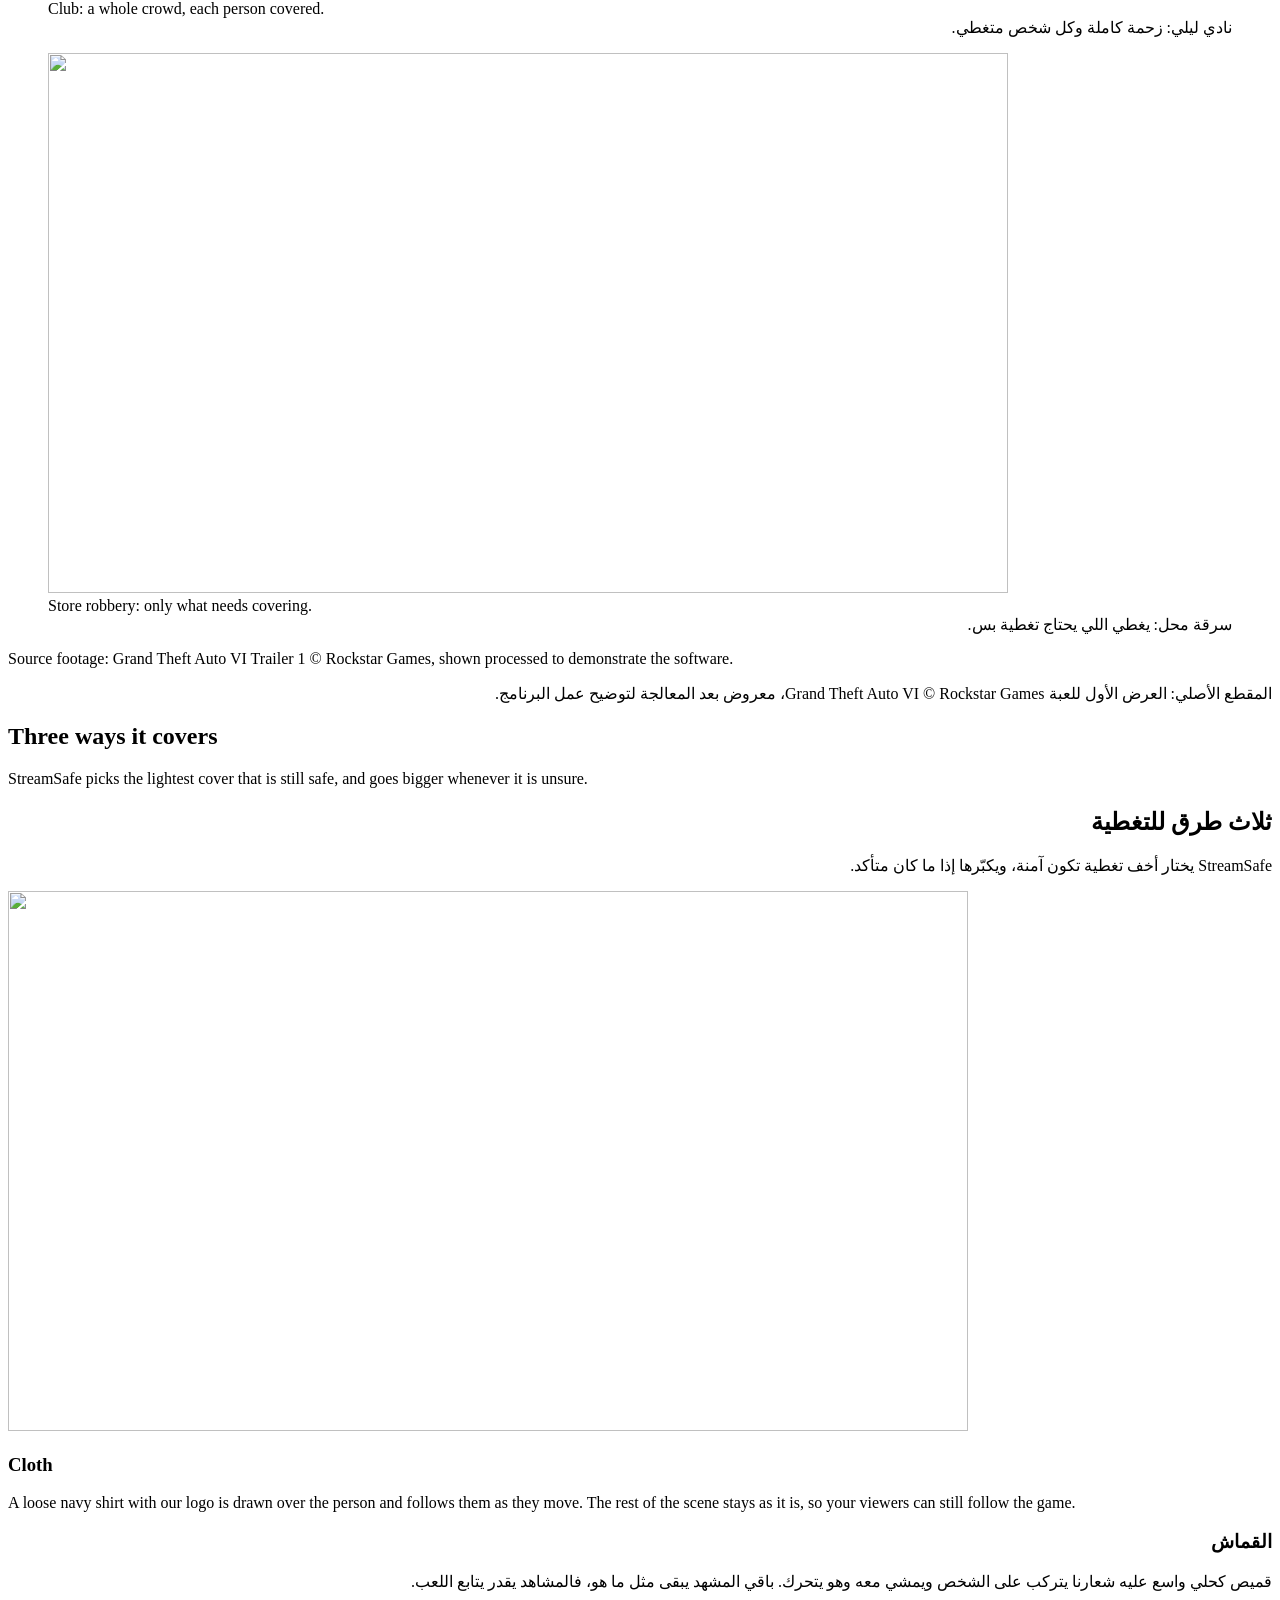
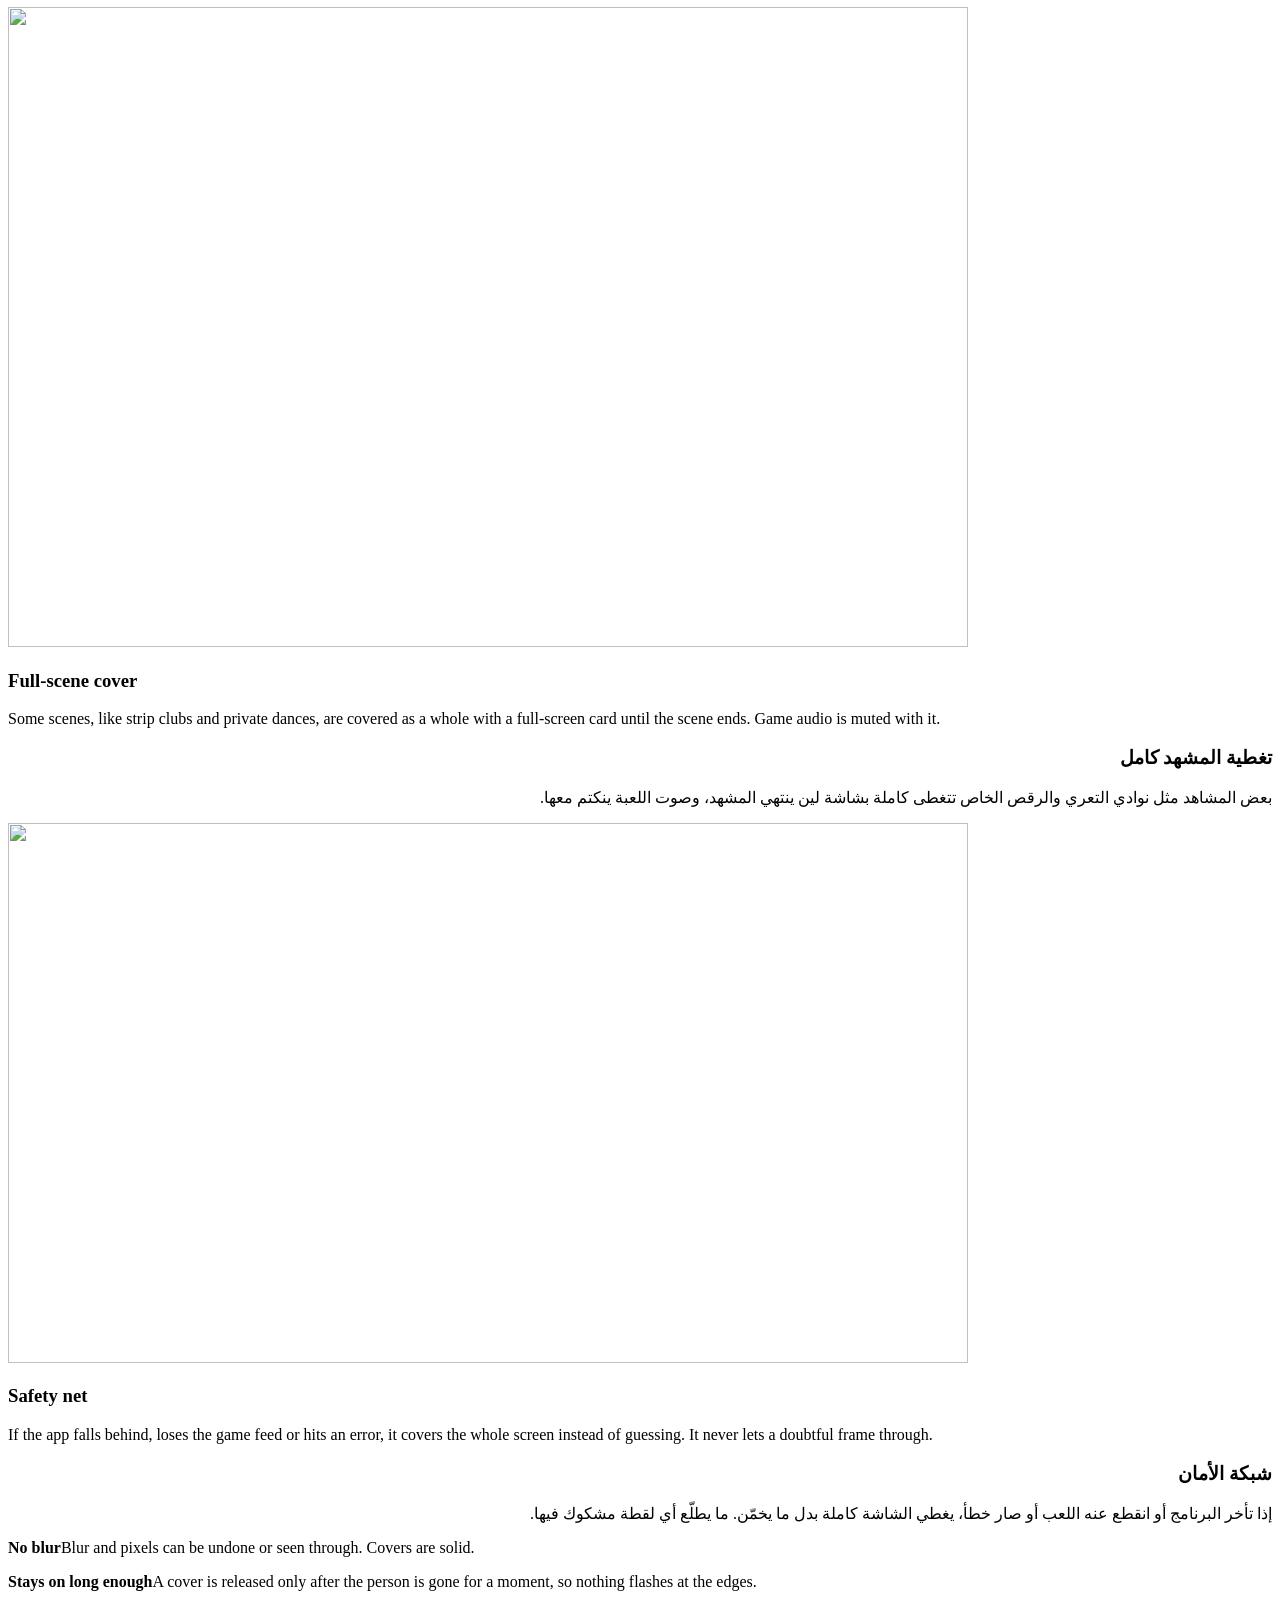
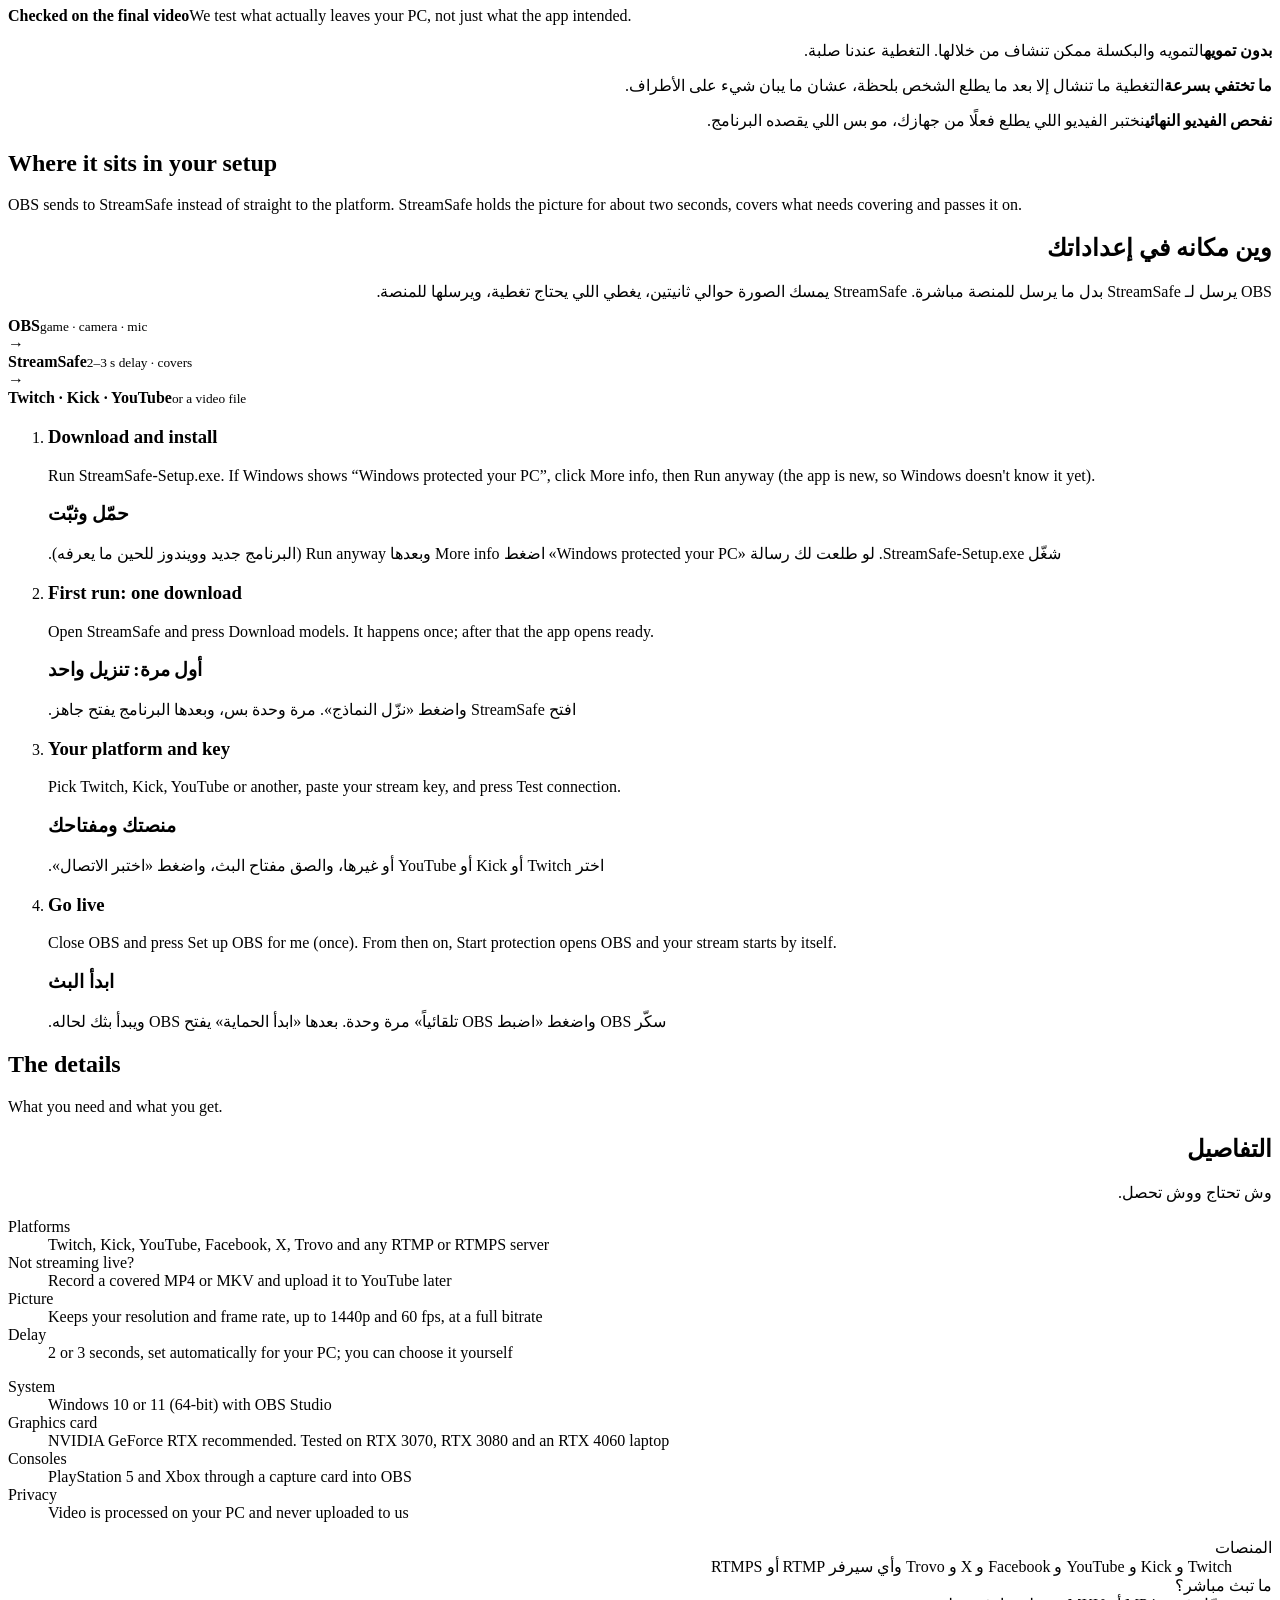
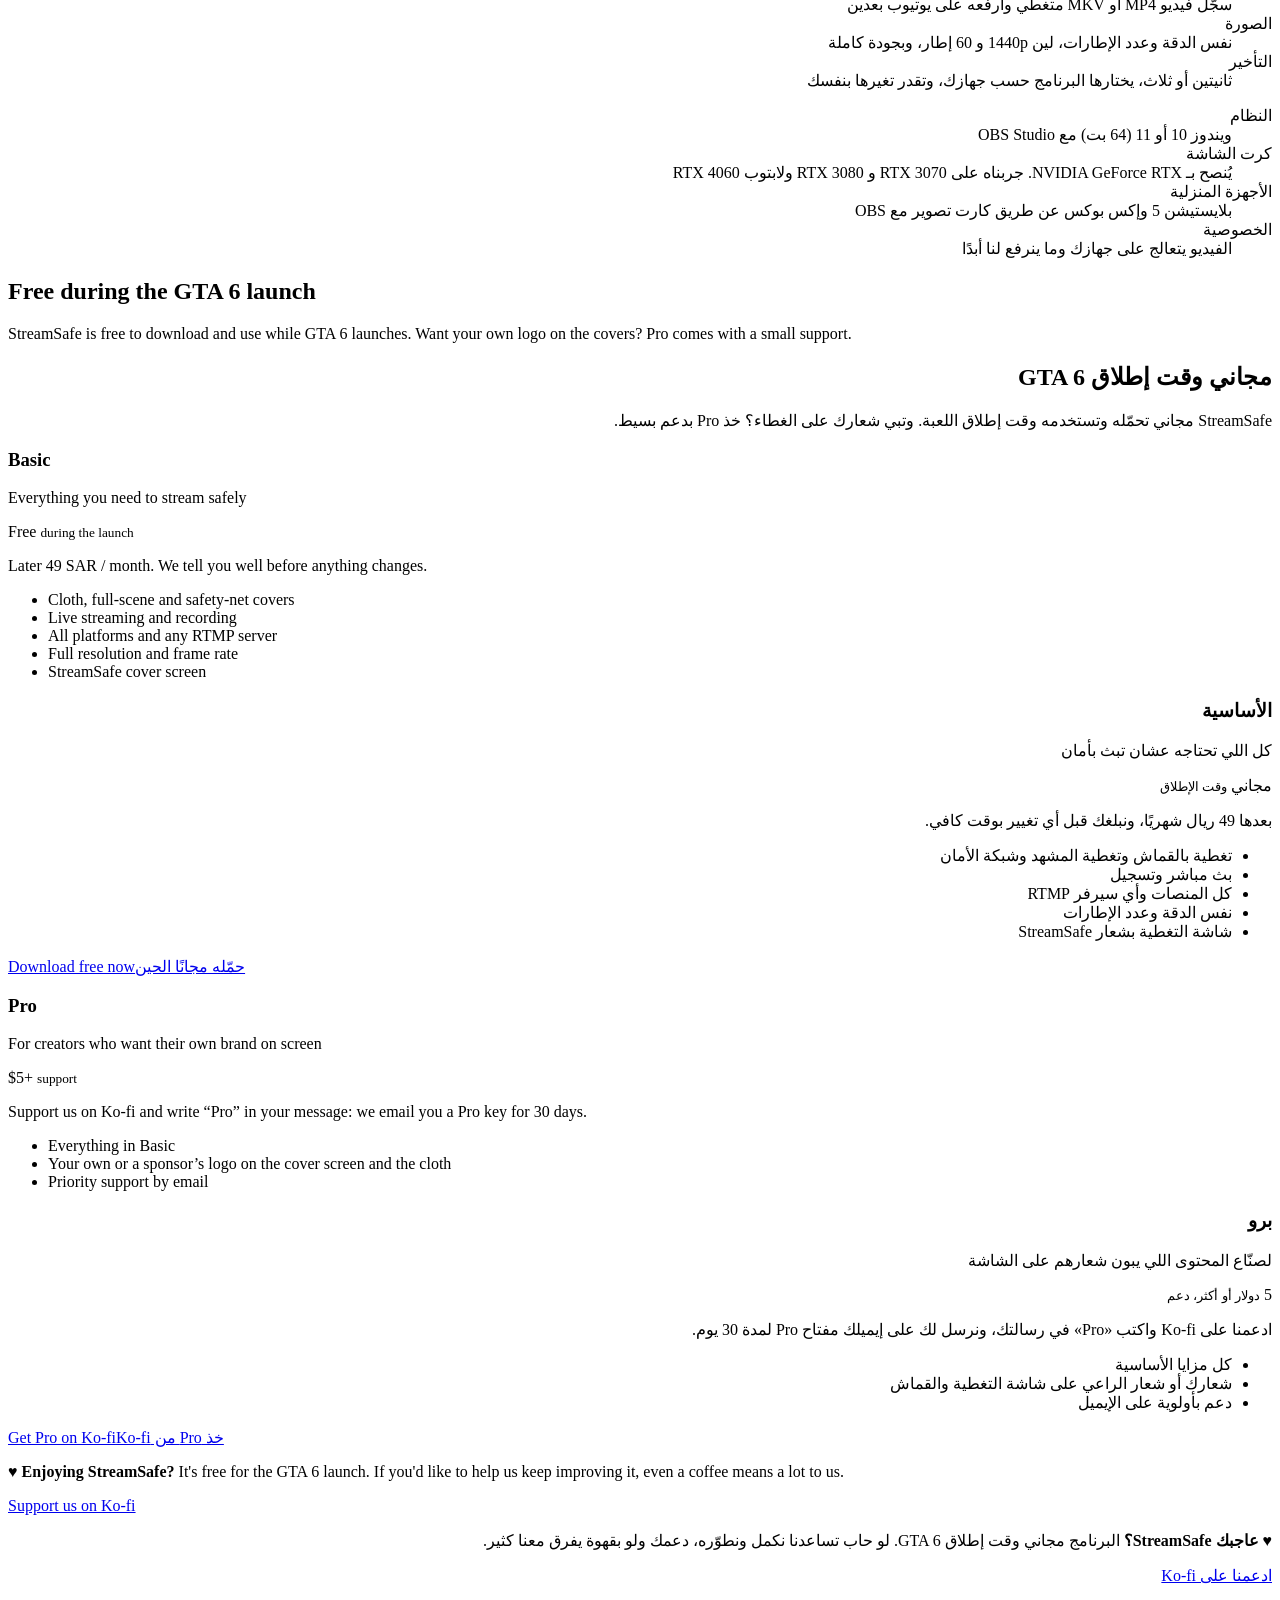
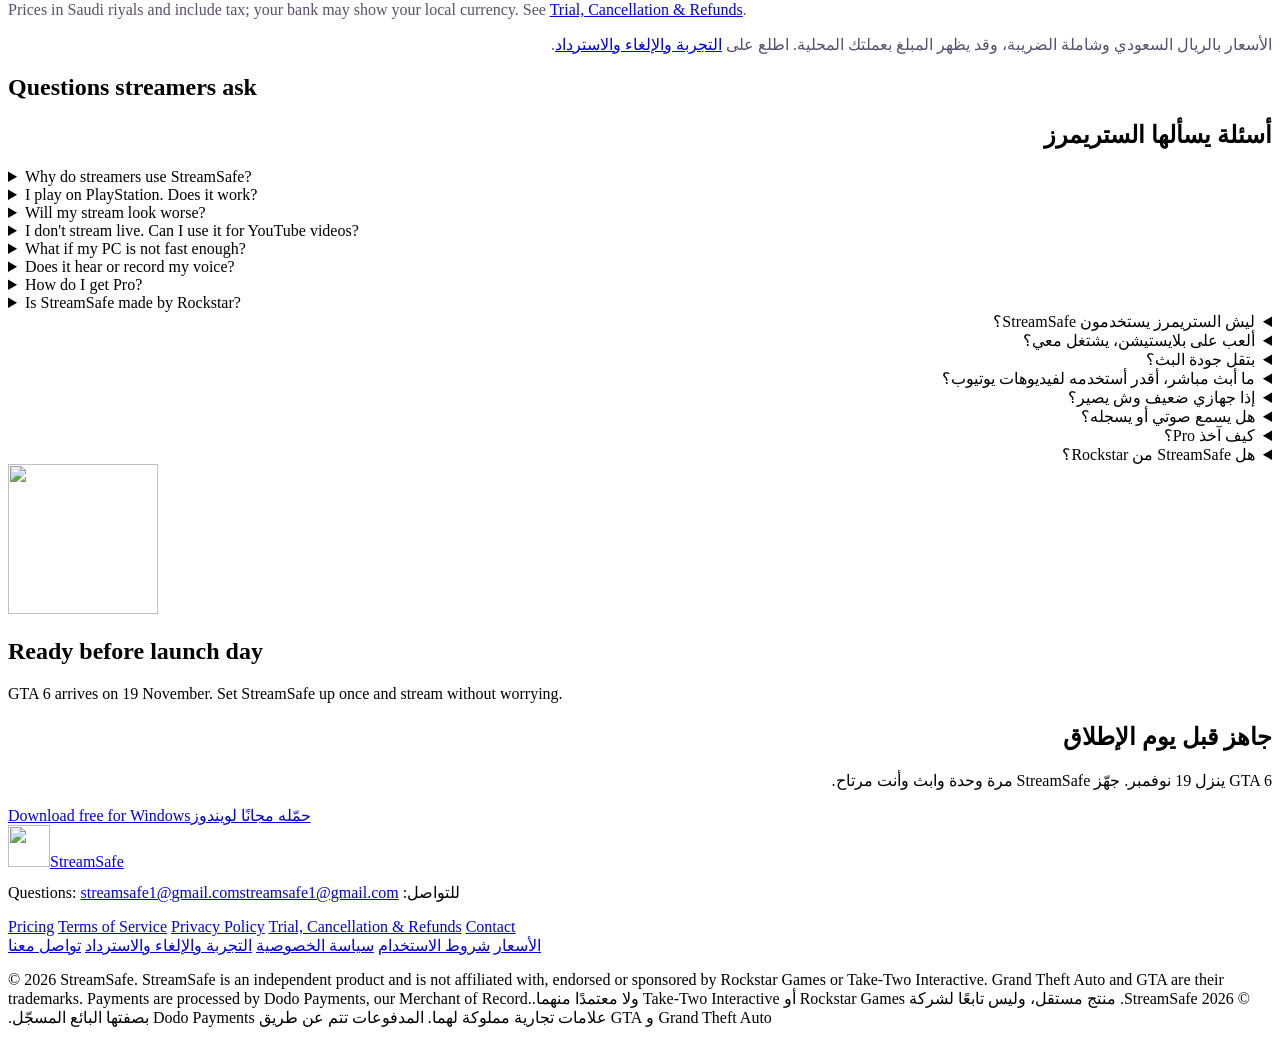
==== commit 6347df91: "Website steps: OBS is set up by the app Co-Authored-By: Claude Opus 5.5 <noreply@anthropic.com> Clau" ====
--- a/website/public/index.html
+++ b/website/public/index.html
@@ -84,7 +84,7 @@
 <li><div data-l="en"><h3>Download and install</h3><p>Run StreamSafe-Setup.exe. If Windows shows “Windows protected your PC”, click More info, then Run anyway (the app is new, so Windows doesn't know it yet).</p></div><div data-l="ar" dir="rtl"><h3>حمّل وثبّت</h3><p>شغّل StreamSafe-Setup.exe. لو طلعت لك رسالة «Windows protected your PC» اضغط More info وبعدها Run anyway (البرنامج جديد وويندوز للحين ما يعرفه).</p></div></li>
 <li><div data-l="en"><h3>First run: one download</h3><p>Open StreamSafe and press Download models. It happens once; after that the app opens ready.</p></div><div data-l="ar" dir="rtl"><h3>أول مرة: تنزيل واحد</h3><p>افتح StreamSafe واضغط «نزّل النماذج». مرة وحدة بس، وبعدها البرنامج يفتح جاهز.</p></div></li>
 <li><div data-l="en"><h3>Your platform and key</h3><p>Pick Twitch, Kick, YouTube or another, paste your stream key, and press Test connection.</p></div><div data-l="ar" dir="rtl"><h3>منصتك ومفتاحك</h3><p>اختر Twitch أو Kick أو YouTube أو غيرها، والصق مفتاح البث، واضغط «اختبر الاتصال».</p></div></li>
-<li><div data-l="en"><h3>OBS, then go live</h3><p>In OBS: Settings, Stream, Service Custom, and paste the address StreamSafe shows. Press Start protection, then Start Streaming in OBS.</p></div><div data-l="ar" dir="rtl"><h3>OBS وابدأ</h3><p>في OBS: الإعدادات ثم البث ثم الخدمة «مخصص»، والصق العنوان اللي يعطيك إياه StreamSafe. اضغط «ابدأ الحماية» وبعدها Start Streaming في OBS.</p></div></li>
+<li><div data-l="en"><h3>Go live</h3><p>Close OBS and press Set up OBS for me (once). From then on, Start protection opens OBS and your stream starts by itself.</p></div><div data-l="ar" dir="rtl"><h3>ابدأ البث</h3><p>سكّر OBS واضغط «اضبط OBS تلقائياً» مرة وحدة. بعدها «ابدأ الحماية» يفتح OBS ويبدأ بثك لحاله.</p></div></li>
 </ol>
 </div></section>
 
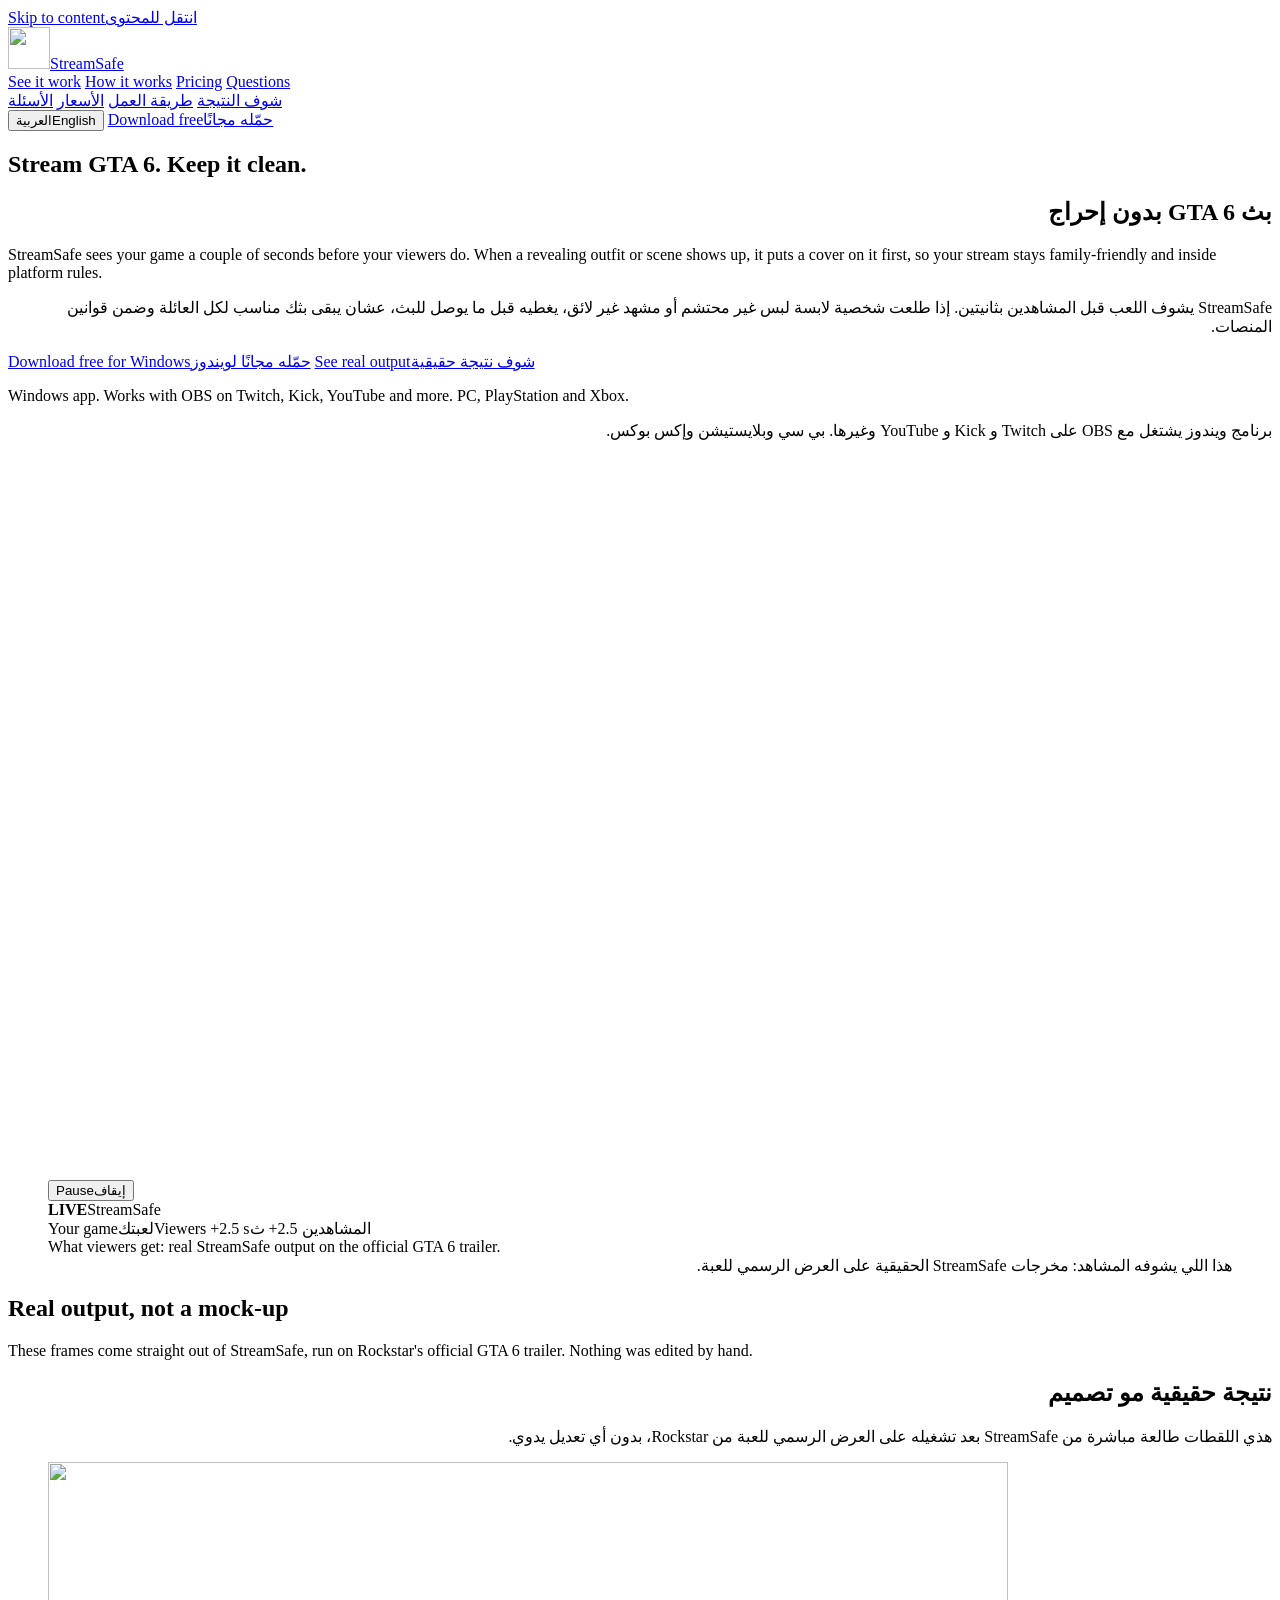
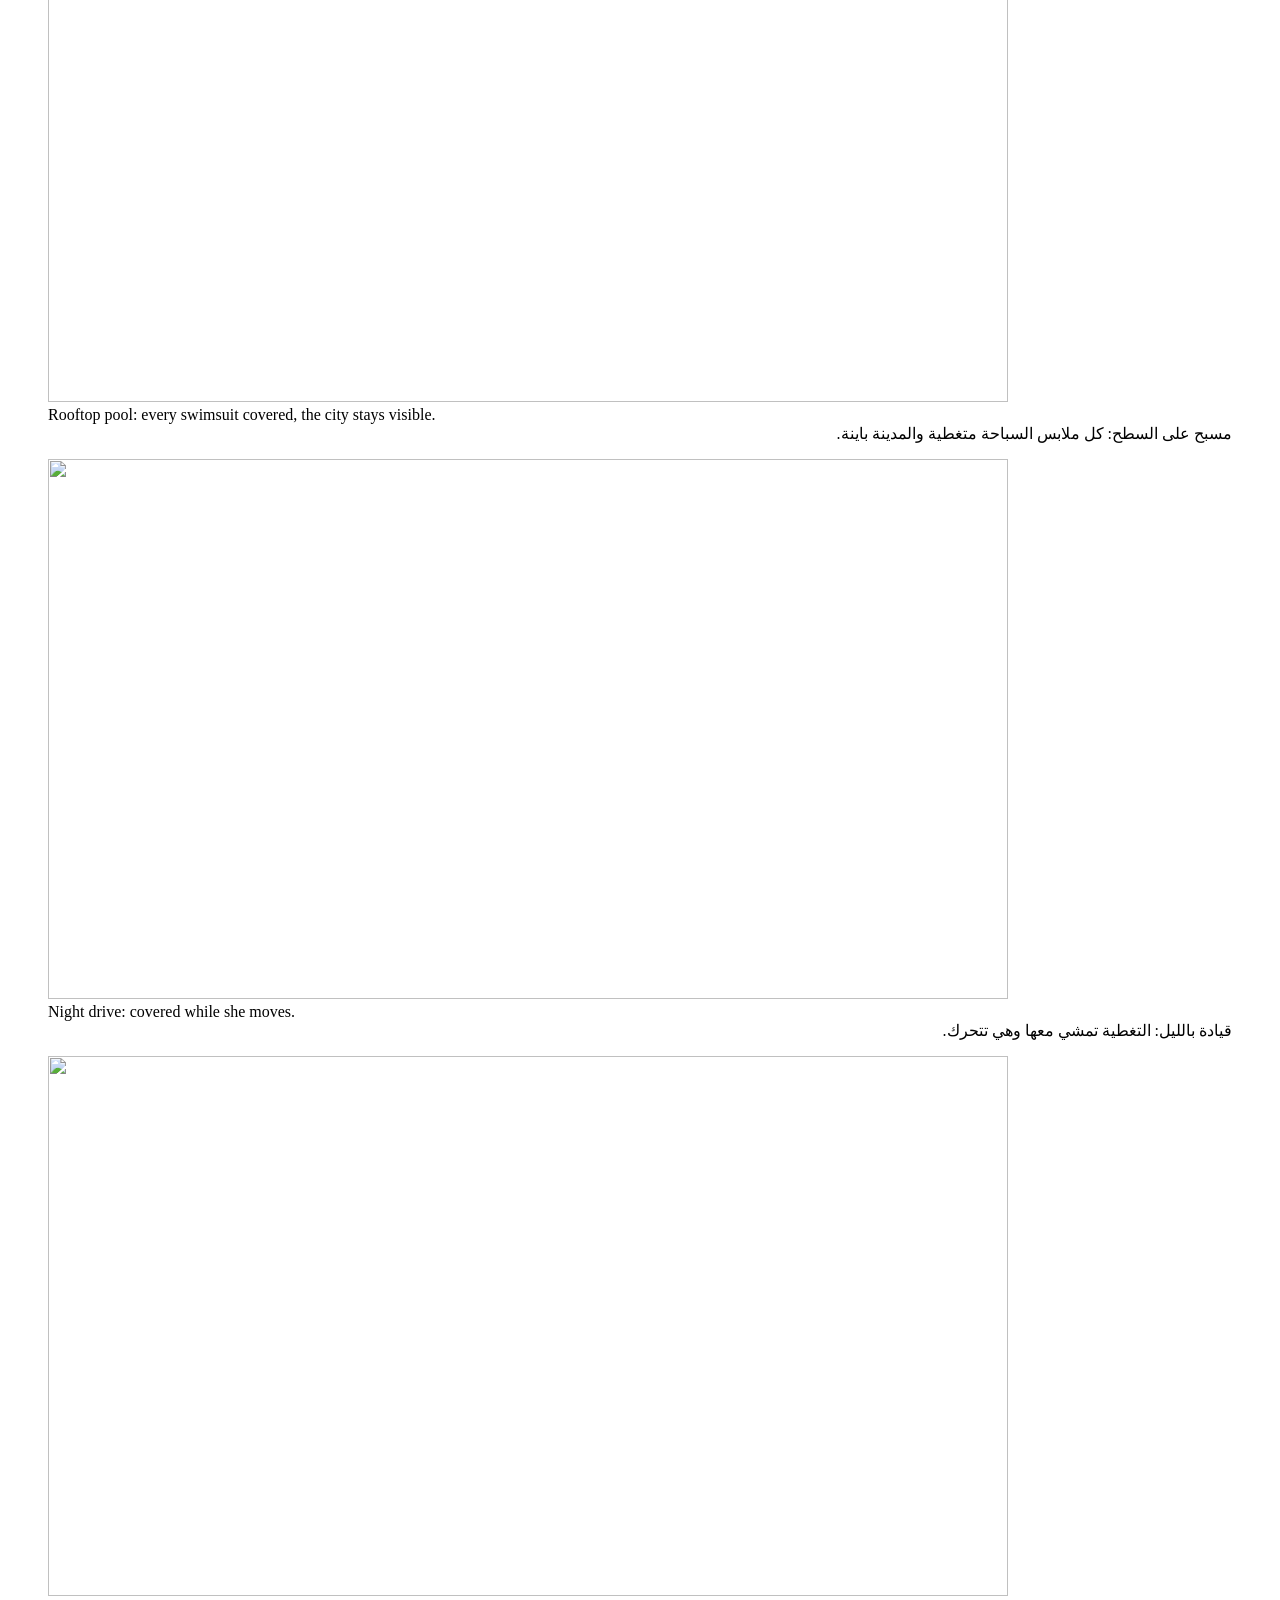
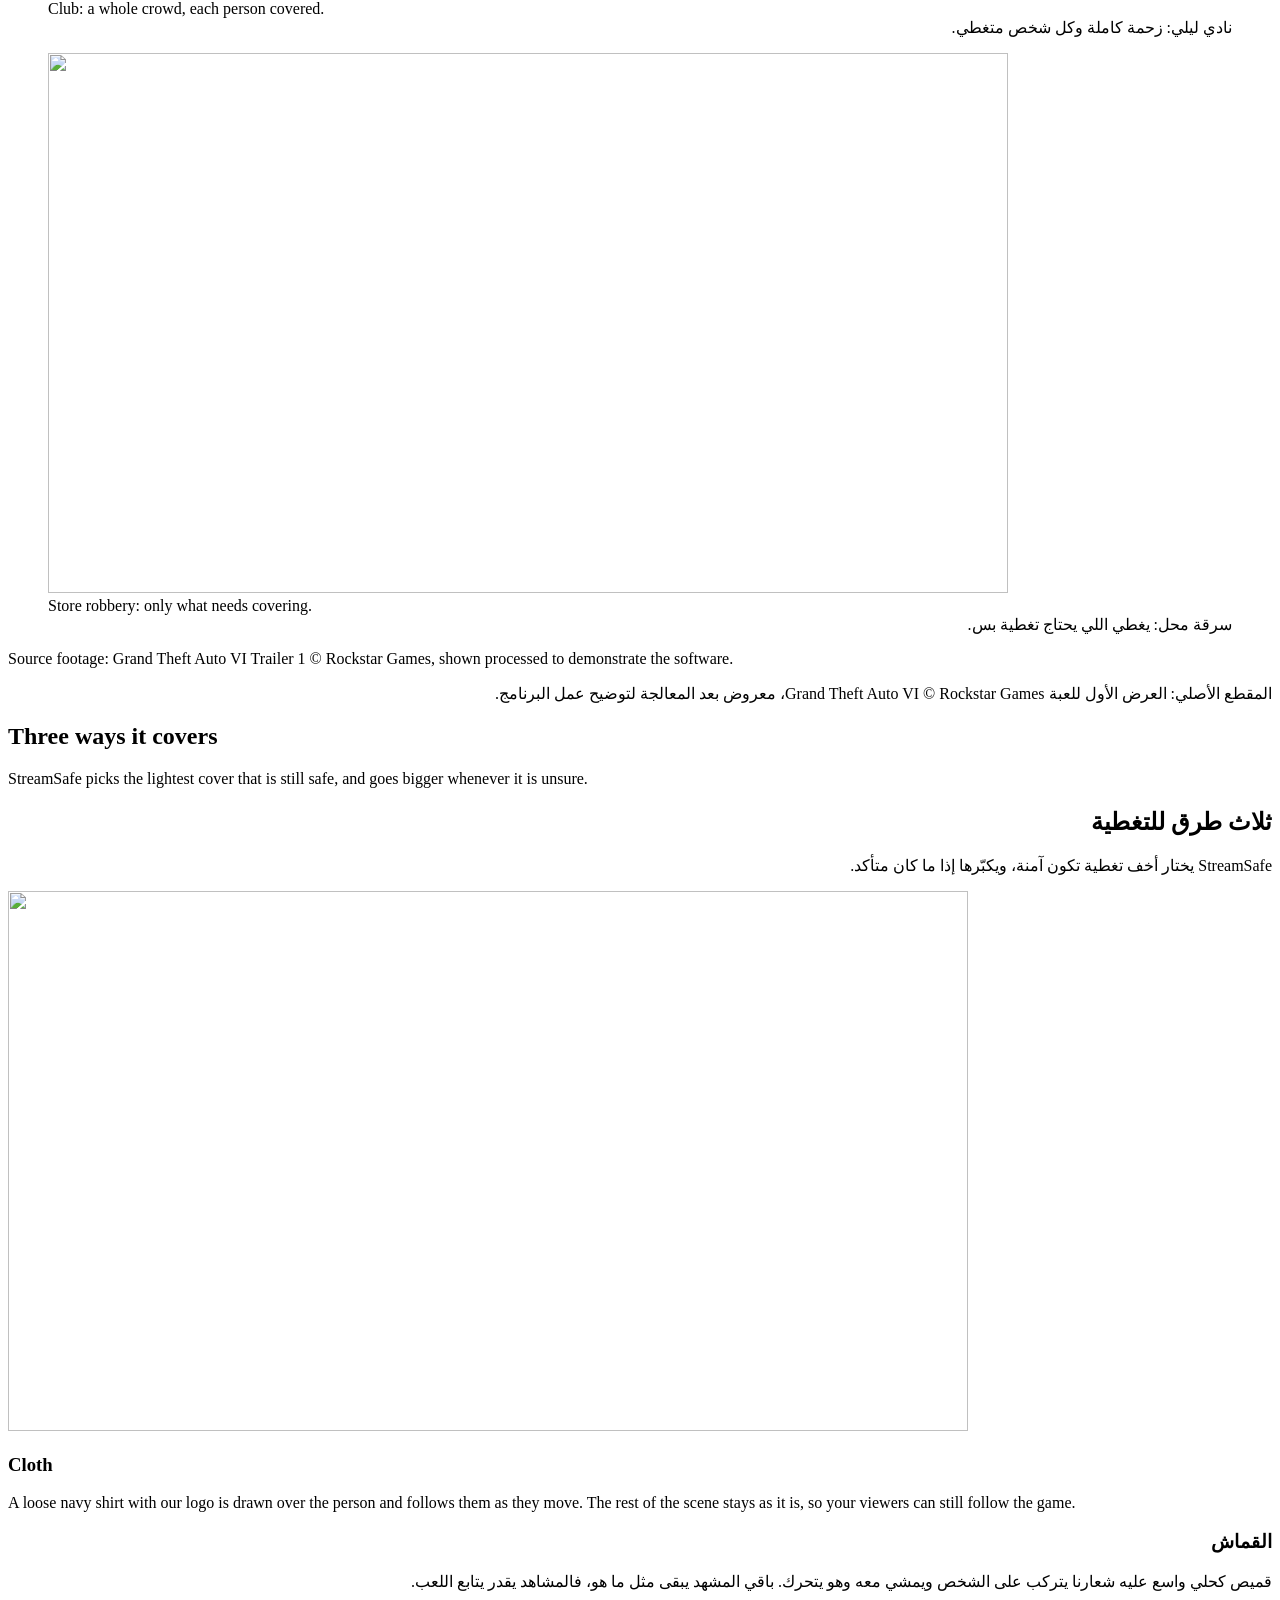
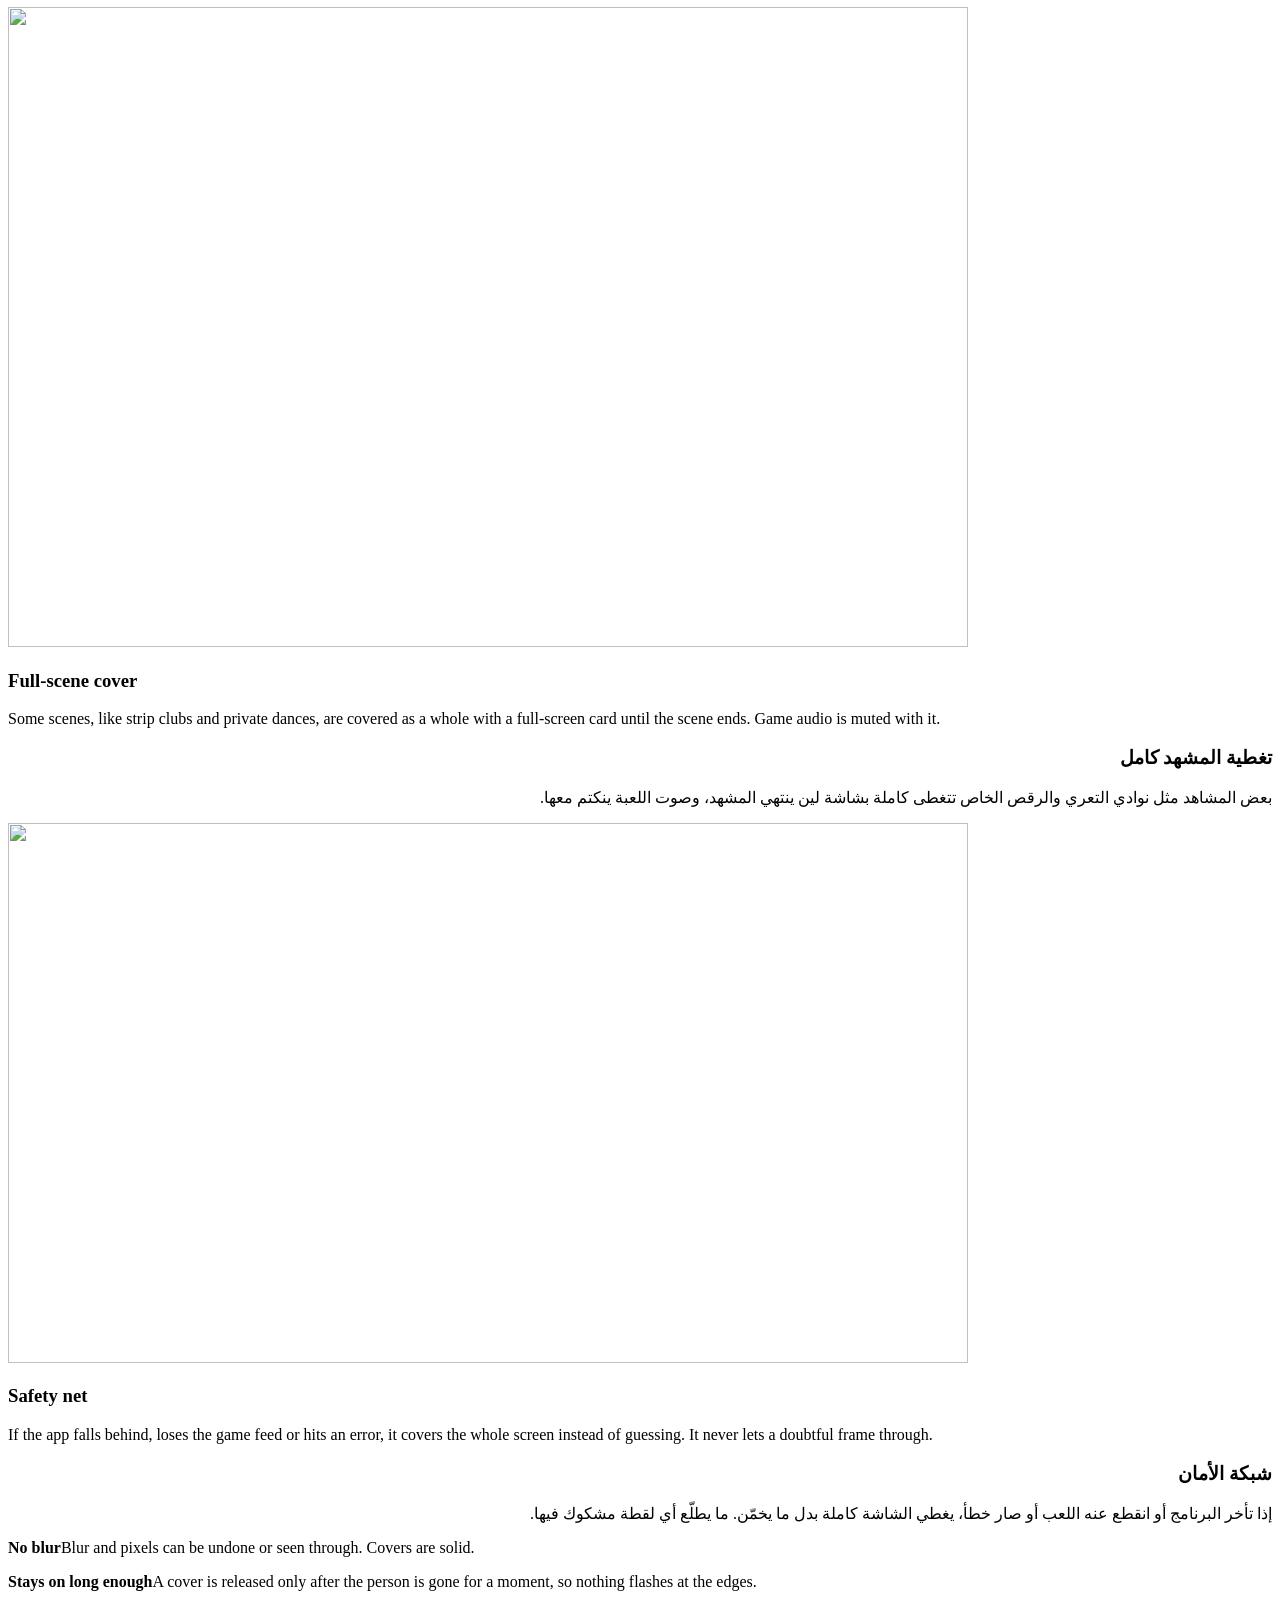
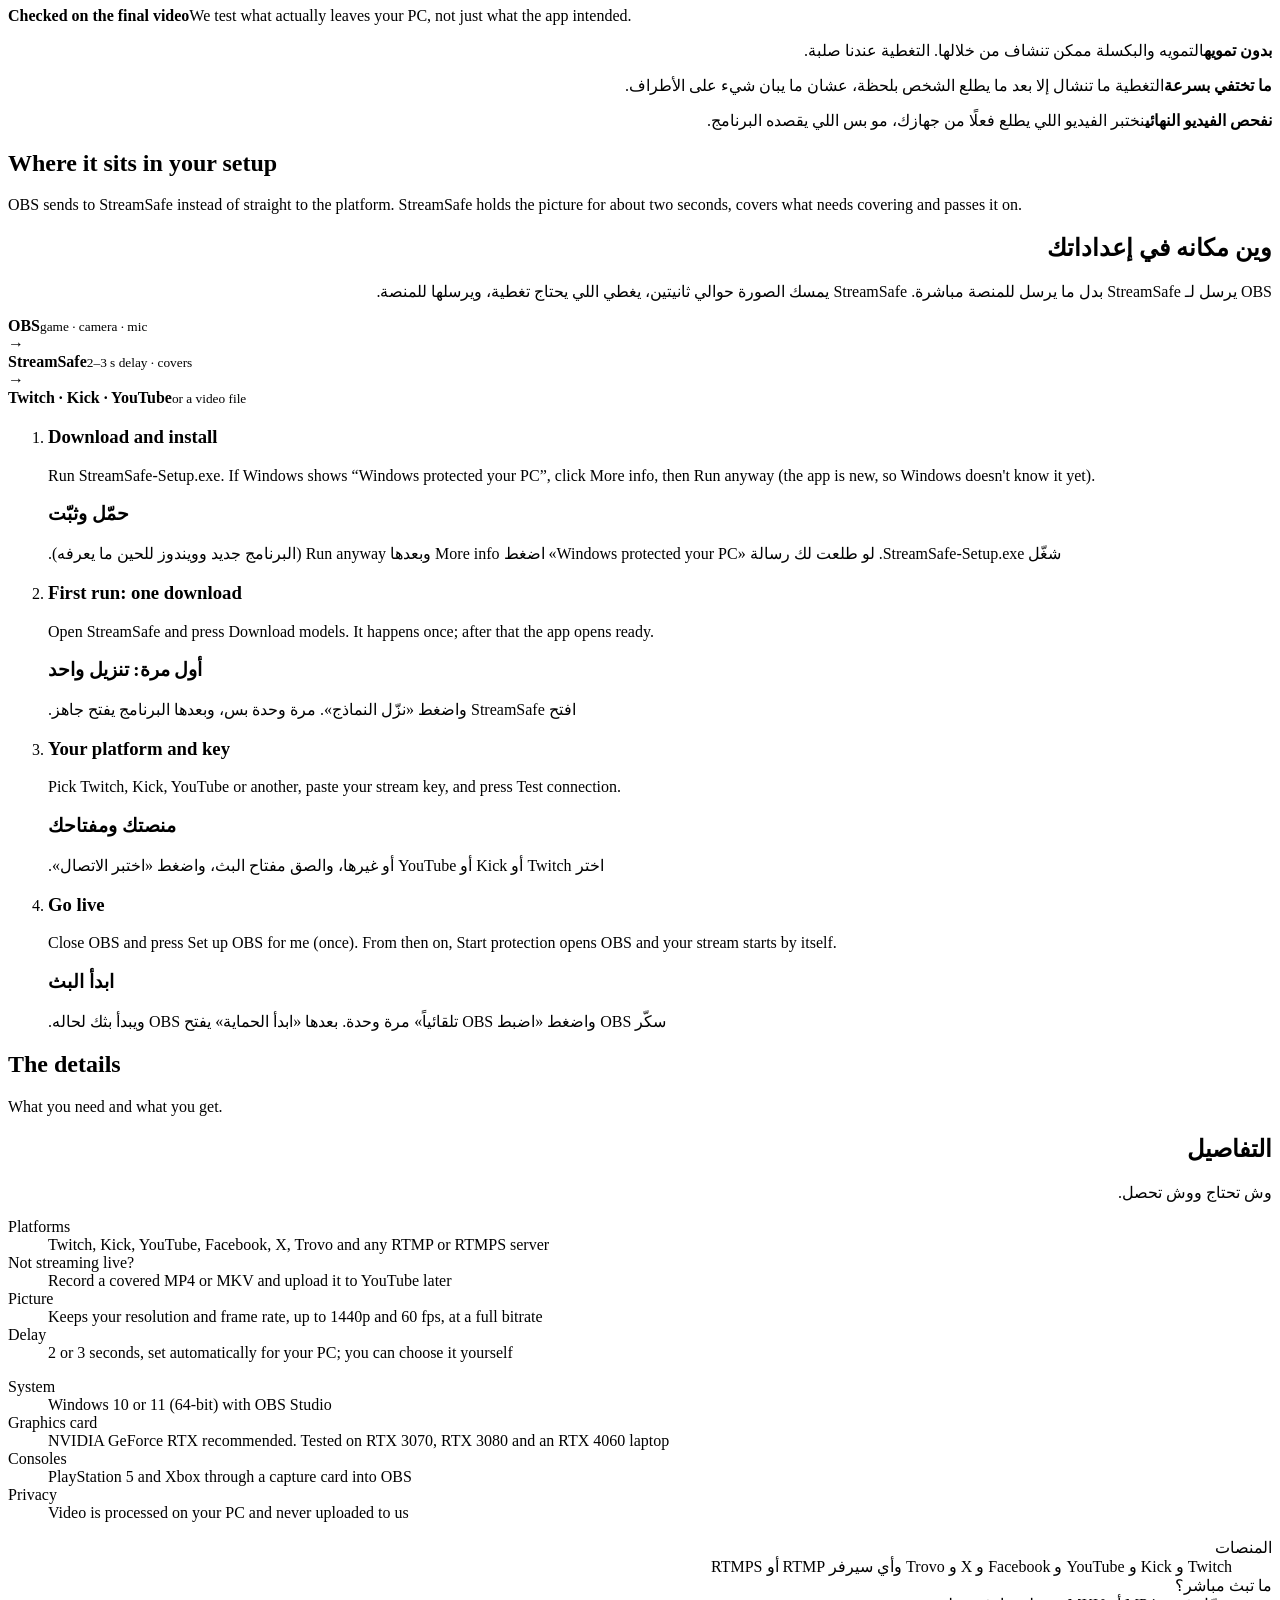
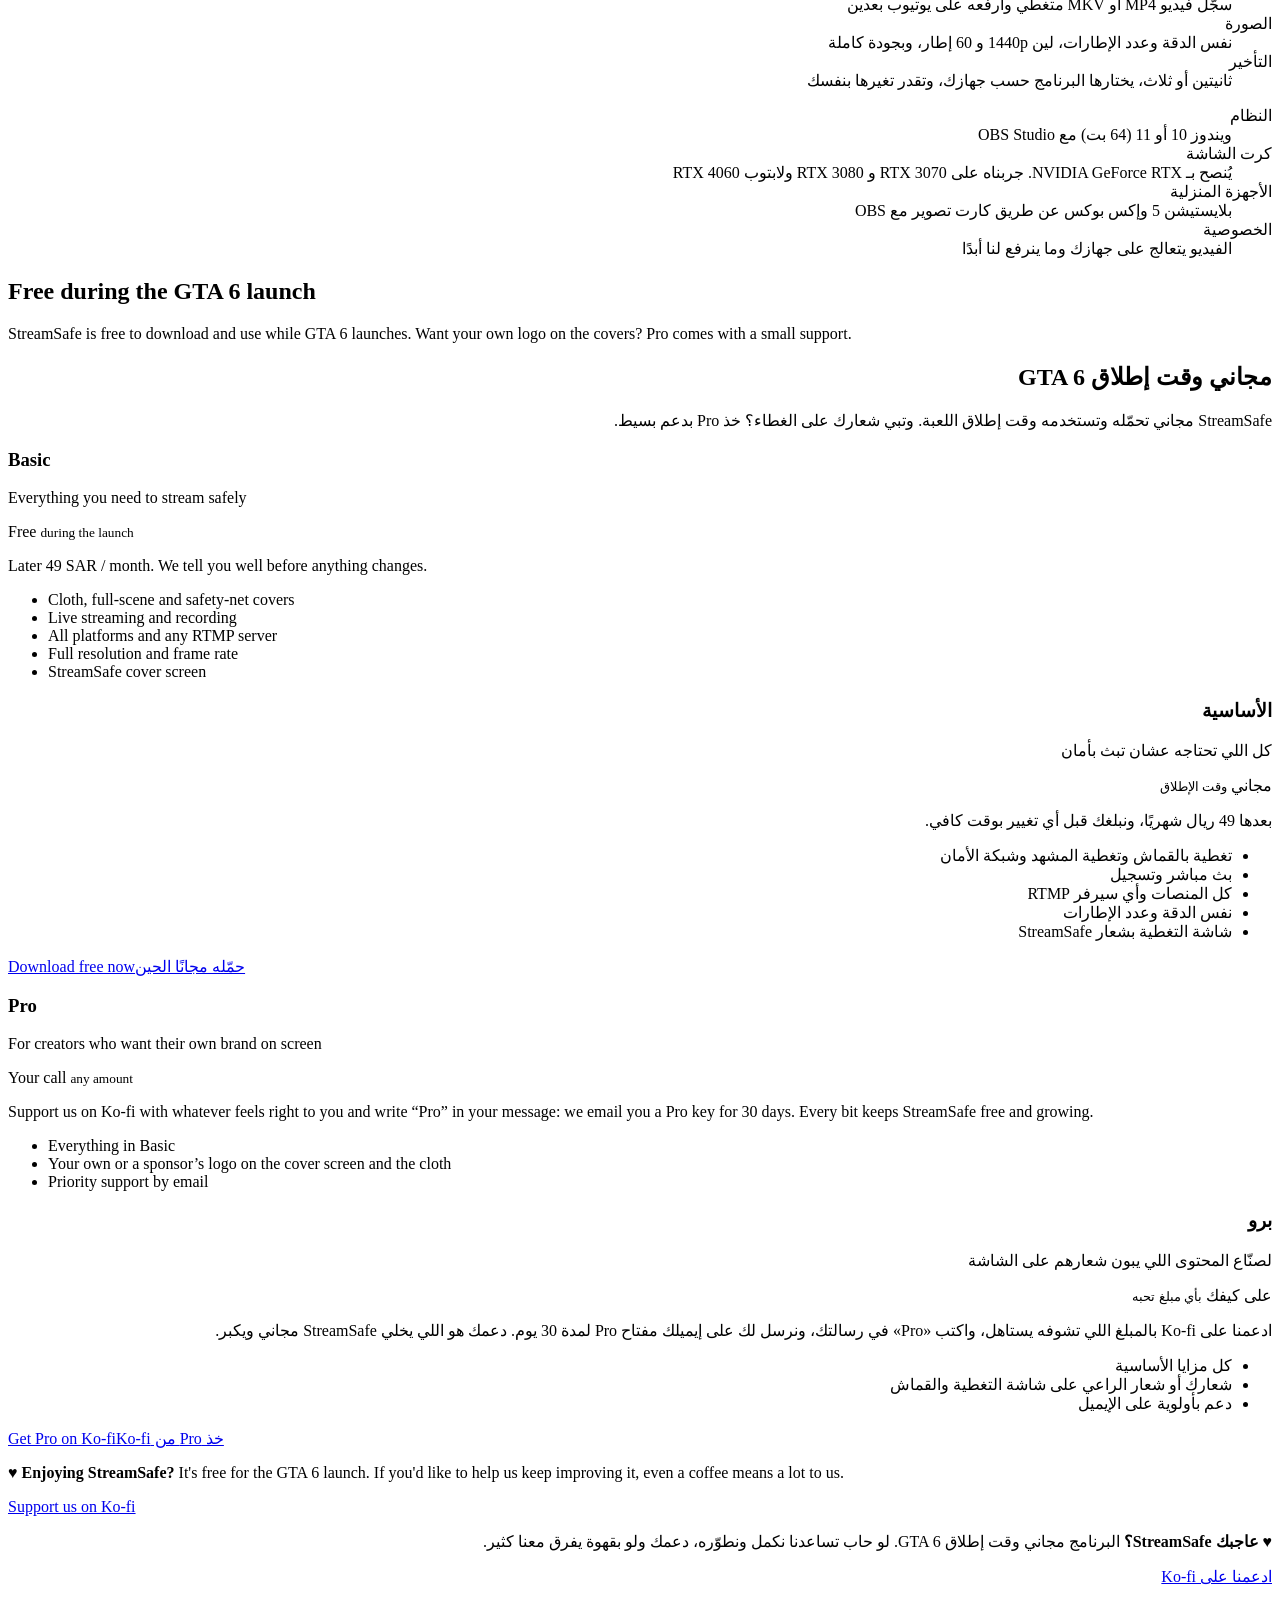
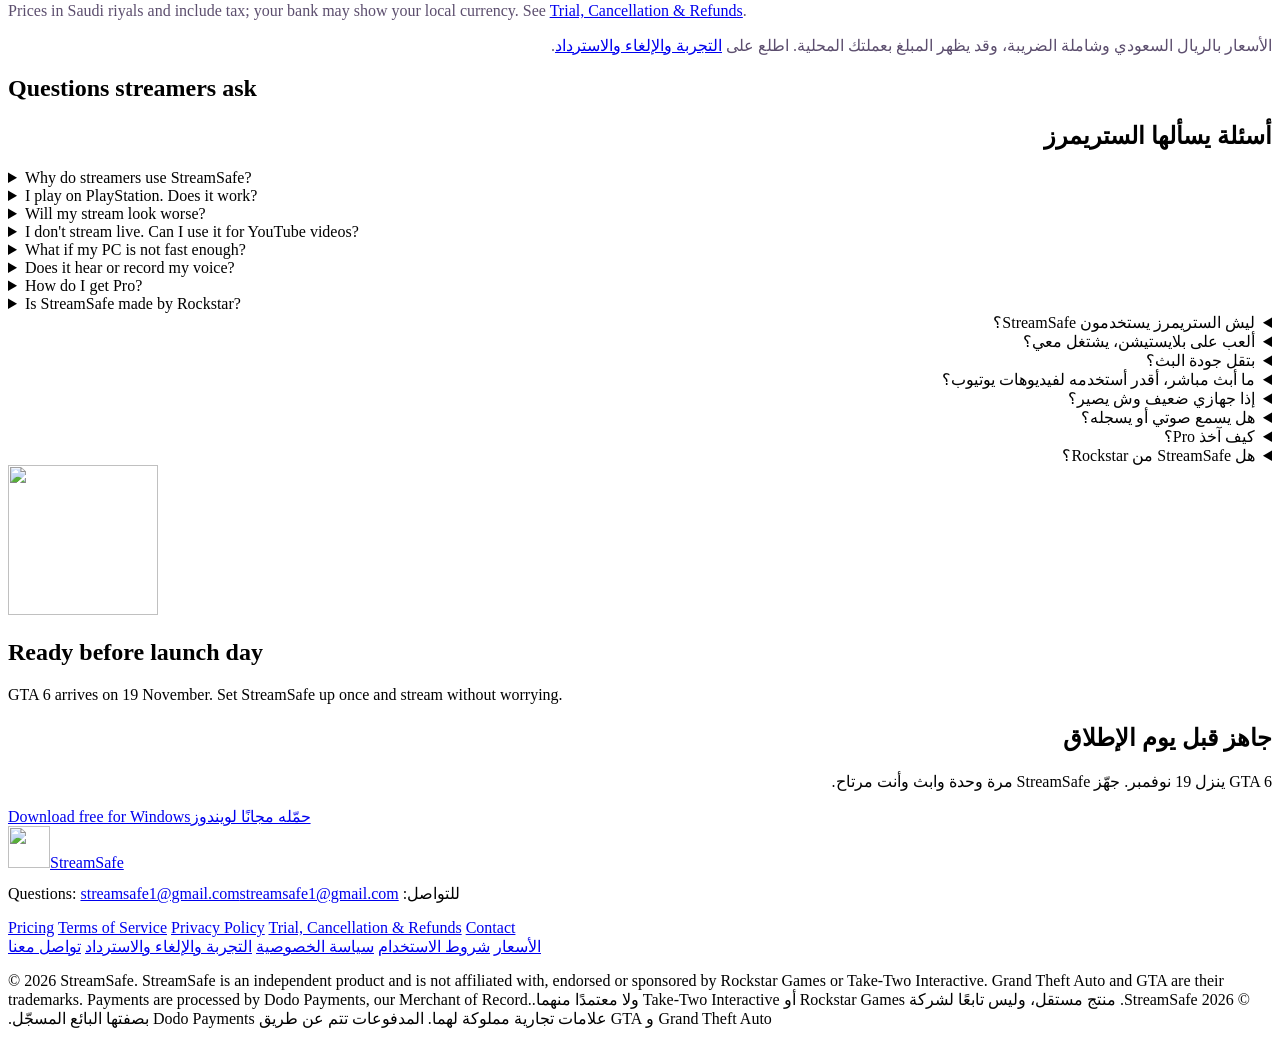
==== commit 1de2f766: "Website: Pro by support of any amount (no minimum) Co-Authored-By: Claude Opus 5.5 <noreply@anthropi" ====
--- a/website/public/index.html
+++ b/website/public/index.html
@@ -115,7 +115,7 @@
 <a class="btn btn-main" href="https://github.com/Juba-1/streamsafe-download/releases/latest/download/StreamSafe-Setup.exe"><span data-l="en">Download free now</span><span data-l="ar" dir="rtl">حمّله مجانًا الحين</span></a>
 </div>
 <div class="plan pro">
-<div data-l="en"><h3>Pro</h3><p class="tag">For creators who want their own brand on screen</p><p class="price"><span>$5+ <small>support</small></span></p><p class="per">Support us on Ko-fi and write “Pro” in your message: we email you a Pro key for 30 days.</p><ul><li>Everything in Basic</li><li>Your own or a sponsor’s logo on the cover screen and the cloth</li><li>Priority support by email</li></ul></div><div data-l="ar" dir="rtl"><h3>برو</h3><p class="tag">لصنّاع المحتوى اللي يبون شعارهم على الشاشة</p><p class="price"><span>5 <small>دولار أو أكثر، دعم</small></span></p><p class="per">ادعمنا على Ko-fi واكتب «Pro» في رسالتك، ونرسل لك على إيميلك مفتاح Pro لمدة 30 يوم.</p><ul><li>كل مزايا الأساسية</li><li>شعارك أو شعار الراعي على شاشة التغطية والقماش</li><li>دعم بأولوية على الإيميل</li></ul></div>
+<div data-l="en"><h3>Pro</h3><p class="tag">For creators who want their own brand on screen</p><p class="price"><span>Your call <small>any amount</small></span></p><p class="per">Support us on Ko-fi with whatever feels right to you and write “Pro” in your message: we email you a Pro key for 30 days. Every bit keeps StreamSafe free and growing.</p><ul><li>Everything in Basic</li><li>Your own or a sponsor’s logo on the cover screen and the cloth</li><li>Priority support by email</li></ul></div><div data-l="ar" dir="rtl"><h3>برو</h3><p class="tag">لصنّاع المحتوى اللي يبون شعارهم على الشاشة</p><p class="price"><span>على كيفك <small>بأي مبلغ تحبه</small></span></p><p class="per">ادعمنا على Ko-fi بالمبلغ اللي تشوفه يستاهل، واكتب «Pro» في رسالتك، ونرسل لك على إيميلك مفتاح Pro لمدة 30 يوم. دعمك هو اللي يخلي StreamSafe مجاني ويكبر.</p><ul><li>كل مزايا الأساسية</li><li>شعارك أو شعار الراعي على شاشة التغطية والقماش</li><li>دعم بأولوية على الإيميل</li></ul></div>
 <a class="btn btn-main" href="https://ko-fi.com/streamsafe"><span data-l="en">Get Pro on Ko-fi</span><span data-l="ar" dir="rtl">خذ Pro من Ko-fi</span></a>
 </div>
 </div>
@@ -126,7 +126,7 @@
 
 <section class="band band-sand" id="faq" style="padding-top:0"><div class="wrap">
 <div class="head"><div data-l="en"><h2>Questions streamers ask</h2></div><div data-l="ar" dir="rtl"><h2>أسئلة يسألها الستريمرز</h2></div></div>
-<div class="faq"><div data-l="en"><details name="faq"><summary>Why do streamers use StreamSafe?</summary><p class="a">So they can stream GTA 6 without worrying about what shows up next. StreamSafe watches every frame before your viewers do and covers revealing outfits and scenes on its own, so your stream stays family-friendly and you can focus on playing and talking to your chat.</p></details><details name="faq"><summary>I play on PlayStation. Does it work?</summary><p class="a">Yes. Connect the console to a capture card, add it in OBS as usual, and send OBS to StreamSafe. One thing first: on the console turn off HDCP (PS5: Settings, System, HDMI) or the capture card shows a black screen, and turn off HDR so the colours look right.</p></details><details name="faq"><summary>Will my stream look worse?</summary><p class="a">No. StreamSafe keeps your resolution, frame rate and a full bitrate. The only change your viewers notice is a short delay and the covers.</p></details><details name="faq"><summary>I don't stream live. Can I use it for YouTube videos?</summary><p class="a">Yes. Choose Record instead of a platform and StreamSafe saves a covered video file you can edit and upload.</p></details><details name="faq"><summary>What if my PC is not fast enough?</summary><p class="a">The app measures your PC and adjusts itself. If it still falls behind, it covers the screen rather than letting anything through, and tells you what to change.</p></details><details name="faq"><summary>Does it hear or record my voice?</summary><p class="a">Your camera and microphone pass through with the game so they stay in sync. They are processed on your PC and never sent to us.</p></details><details name="faq"><summary>How do I get Pro?</summary><p class="a">Support us on Ko-fi with $5 or more and write “Pro” in your message. We email you a Pro key that works for 30 days: open StreamSafe, Advanced, Subscription and Pro key, paste it and press Activate.</p></details><details name="faq"><summary>Is StreamSafe made by Rockstar?</summary><p class="a">No. StreamSafe is an independent product made for streamers. It does not change or read the game's files; it only works on the video OBS sends it.</p></details></div><div data-l="ar" dir="rtl"><details name="faq-ar"><summary>ليش الستريمرز يستخدمون StreamSafe؟</summary><p class="a">عشان يبثون GTA 6 وهم مرتاحين من اللي ممكن يطلع فجأة. StreamSafe يشوف كل لقطة قبل المشاهدين ويغطي اللبس والمشاهد غير اللائقة بنفسه، فيبقى بثك مناسب للعائلة وتركز أنت على اللعب والسوالف مع الشات.</p></details><details name="faq-ar"><summary>ألعب على بلايستيشن، يشتغل معي؟</summary><p class="a">إيه. وصّل الجهاز بكارت تصوير، ودخّله في OBS مثل العادة، وخلي OBS يرسل لـ StreamSafe. بس قبلها: طفّ HDCP من إعدادات الجهاز (PS5: الإعدادات ← النظام ← HDMI) وإلا الكارت يطلع شاشة سودا، وطفّ HDR عشان الألوان تطلع صح.</p></details><details name="faq-ar"><summary>بتقل جودة البث؟</summary><p class="a">لا. StreamSafe يحافظ على الدقة وعدد الإطارات والجودة كاملة. الفرق الوحيد اللي يلاحظه المشاهد هو تأخير بسيط والتغطية.</p></details><details name="faq-ar"><summary>ما أبث مباشر، أقدر أستخدمه لفيديوهات يوتيوب؟</summary><p class="a">إيه. اختر التسجيل بدل المنصة، و StreamSafe يحفظ لك فيديو متغطي تقدر تعدّله وترفعه.</p></details><details name="faq-ar"><summary>إذا جهازي ضعيف وش يصير؟</summary><p class="a">البرنامج يقيس جهازك ويضبط نفسه. وإذا تأخر برضو، يغطي الشاشة بدل ما يطلّع شيء، ويقولك وش تغير.</p></details><details name="faq-ar"><summary>هل يسمع صوتي أو يسجله؟</summary><p class="a">الكاميرا والمايك يمرون مع اللعب عشان يبقون متزامنين. كل شيء يتعالج على جهازك وما يوصلنا أبدًا.</p></details><details name="faq-ar"><summary>كيف آخذ Pro؟</summary><p class="a">ادعمنا على Ko-fi بـ 5 دولار أو أكثر واكتب «Pro» في رسالتك، ونرسل لك على إيميلك مفتاح Pro يشتغل 30 يوم. افتح StreamSafe ثم «إعدادات متقدمة» ثم «الاشتراك ومفتاح Pro»، والصق المفتاح واضغط «تفعيل».</p></details><details name="faq-ar"><summary>هل StreamSafe من Rockstar؟</summary><p class="a">لا. StreamSafe منتج مستقل للستريمرز. ما يعدل ملفات اللعبة ولا يقرأها، يشتغل بس على الفيديو اللي يرسله OBS.</p></details></div></div>
+<div class="faq"><div data-l="en"><details name="faq"><summary>Why do streamers use StreamSafe?</summary><p class="a">So they can stream GTA 6 without worrying about what shows up next. StreamSafe watches every frame before your viewers do and covers revealing outfits and scenes on its own, so your stream stays family-friendly and you can focus on playing and talking to your chat.</p></details><details name="faq"><summary>I play on PlayStation. Does it work?</summary><p class="a">Yes. Connect the console to a capture card, add it in OBS as usual, and send OBS to StreamSafe. One thing first: on the console turn off HDCP (PS5: Settings, System, HDMI) or the capture card shows a black screen, and turn off HDR so the colours look right.</p></details><details name="faq"><summary>Will my stream look worse?</summary><p class="a">No. StreamSafe keeps your resolution, frame rate and a full bitrate. The only change your viewers notice is a short delay and the covers.</p></details><details name="faq"><summary>I don't stream live. Can I use it for YouTube videos?</summary><p class="a">Yes. Choose Record instead of a platform and StreamSafe saves a covered video file you can edit and upload.</p></details><details name="faq"><summary>What if my PC is not fast enough?</summary><p class="a">The app measures your PC and adjusts itself. If it still falls behind, it covers the screen rather than letting anything through, and tells you what to change.</p></details><details name="faq"><summary>Does it hear or record my voice?</summary><p class="a">Your camera and microphone pass through with the game so they stay in sync. They are processed on your PC and never sent to us.</p></details><details name="faq"><summary>How do I get Pro?</summary><p class="a">Support us on Ko-fi with any amount you like and write “Pro” in your message. We email you a Pro key that works for 30 days: open StreamSafe, Advanced, Subscription and Pro key, paste it and press Activate.</p></details><details name="faq"><summary>Is StreamSafe made by Rockstar?</summary><p class="a">No. StreamSafe is an independent product made for streamers. It does not change or read the game's files; it only works on the video OBS sends it.</p></details></div><div data-l="ar" dir="rtl"><details name="faq-ar"><summary>ليش الستريمرز يستخدمون StreamSafe؟</summary><p class="a">عشان يبثون GTA 6 وهم مرتاحين من اللي ممكن يطلع فجأة. StreamSafe يشوف كل لقطة قبل المشاهدين ويغطي اللبس والمشاهد غير اللائقة بنفسه، فيبقى بثك مناسب للعائلة وتركز أنت على اللعب والسوالف مع الشات.</p></details><details name="faq-ar"><summary>ألعب على بلايستيشن، يشتغل معي؟</summary><p class="a">إيه. وصّل الجهاز بكارت تصوير، ودخّله في OBS مثل العادة، وخلي OBS يرسل لـ StreamSafe. بس قبلها: طفّ HDCP من إعدادات الجهاز (PS5: الإعدادات ← النظام ← HDMI) وإلا الكارت يطلع شاشة سودا، وطفّ HDR عشان الألوان تطلع صح.</p></details><details name="faq-ar"><summary>بتقل جودة البث؟</summary><p class="a">لا. StreamSafe يحافظ على الدقة وعدد الإطارات والجودة كاملة. الفرق الوحيد اللي يلاحظه المشاهد هو تأخير بسيط والتغطية.</p></details><details name="faq-ar"><summary>ما أبث مباشر، أقدر أستخدمه لفيديوهات يوتيوب؟</summary><p class="a">إيه. اختر التسجيل بدل المنصة، و StreamSafe يحفظ لك فيديو متغطي تقدر تعدّله وترفعه.</p></details><details name="faq-ar"><summary>إذا جهازي ضعيف وش يصير؟</summary><p class="a">البرنامج يقيس جهازك ويضبط نفسه. وإذا تأخر برضو، يغطي الشاشة بدل ما يطلّع شيء، ويقولك وش تغير.</p></details><details name="faq-ar"><summary>هل يسمع صوتي أو يسجله؟</summary><p class="a">الكاميرا والمايك يمرون مع اللعب عشان يبقون متزامنين. كل شيء يتعالج على جهازك وما يوصلنا أبدًا.</p></details><details name="faq-ar"><summary>كيف آخذ Pro؟</summary><p class="a">ادعمنا على Ko-fi بأي مبلغ تحبه واكتب «Pro» في رسالتك، ونرسل لك على إيميلك مفتاح Pro يشتغل 30 يوم. افتح StreamSafe ثم «إعدادات متقدمة» ثم «الاشتراك ومفتاح Pro»، والصق المفتاح واضغط «تفعيل».</p></details><details name="faq-ar"><summary>هل StreamSafe من Rockstar؟</summary><p class="a">لا. StreamSafe منتج مستقل للستريمرز. ما يعدل ملفات اللعبة ولا يقرأها، يشتغل بس على الفيديو اللي يرسله OBS.</p></details></div></div>
 </div></section>
 
 <section class="band close"><div class="wrap">
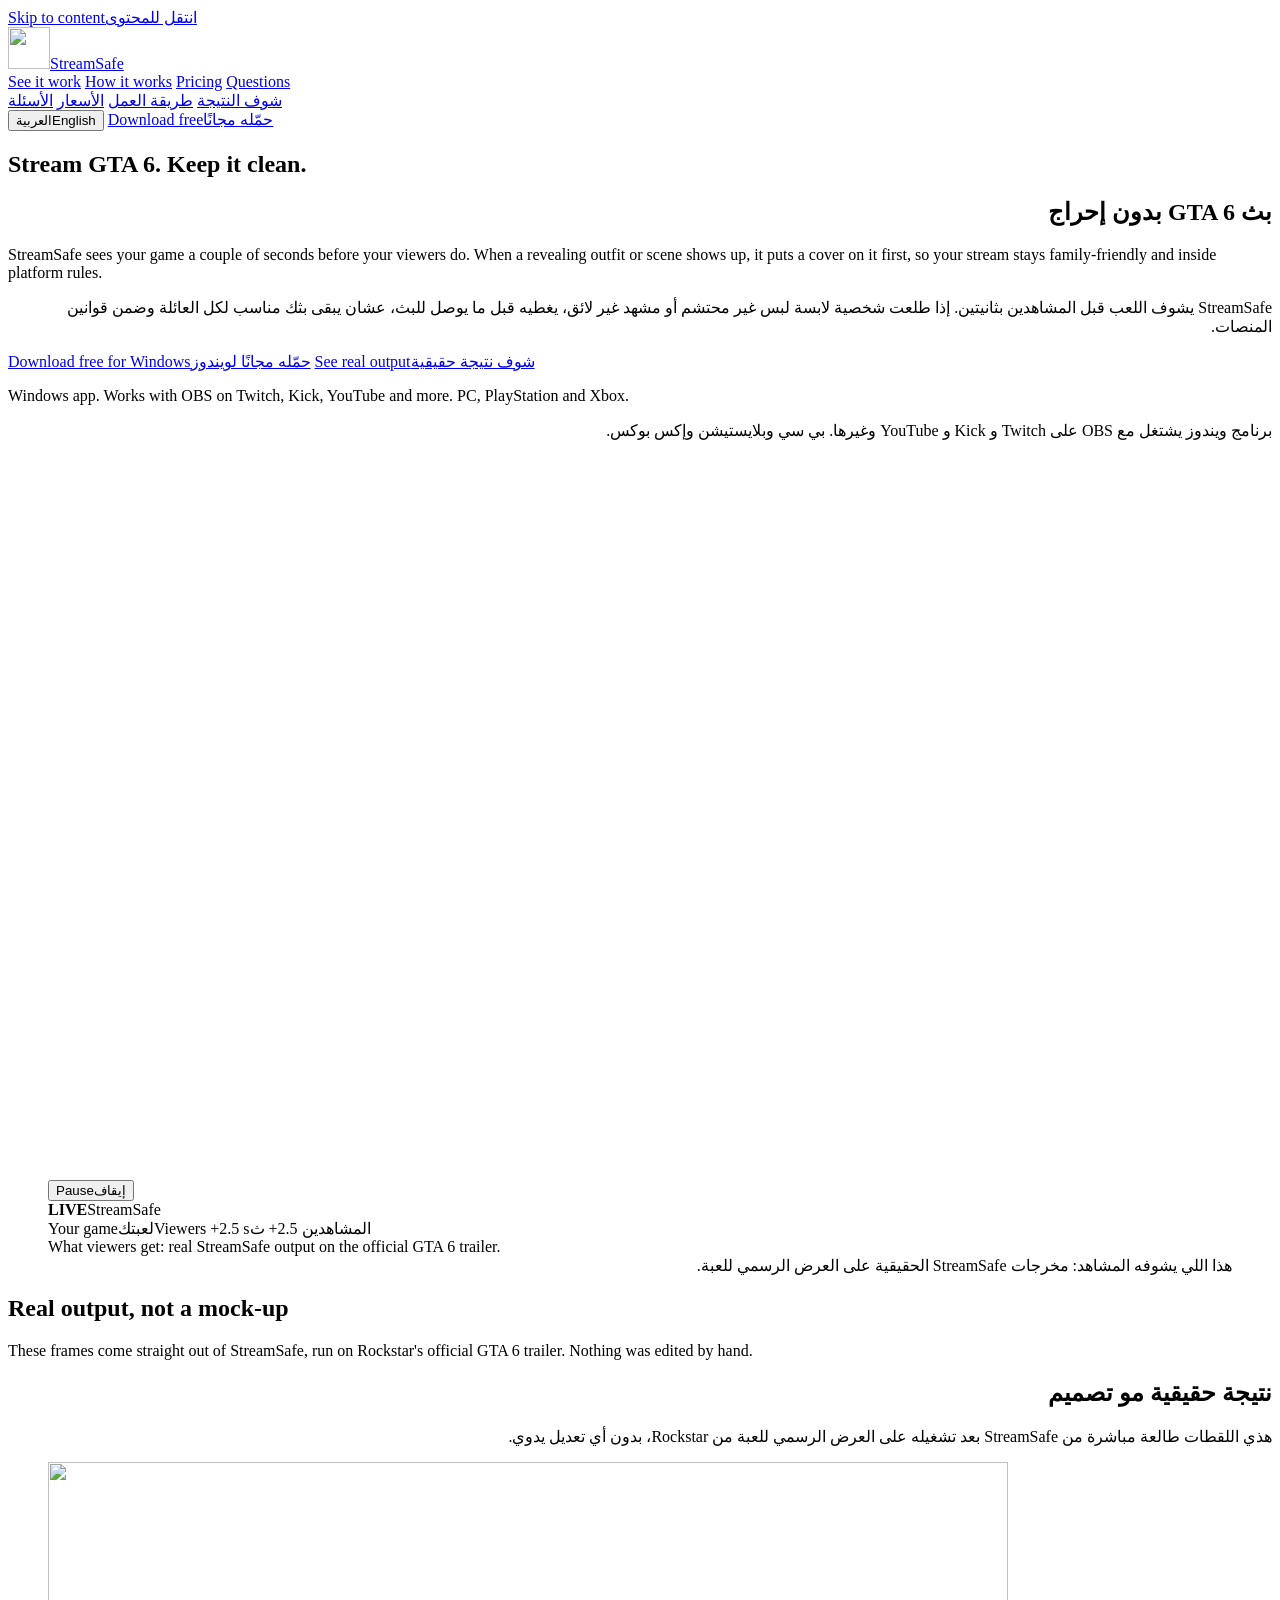
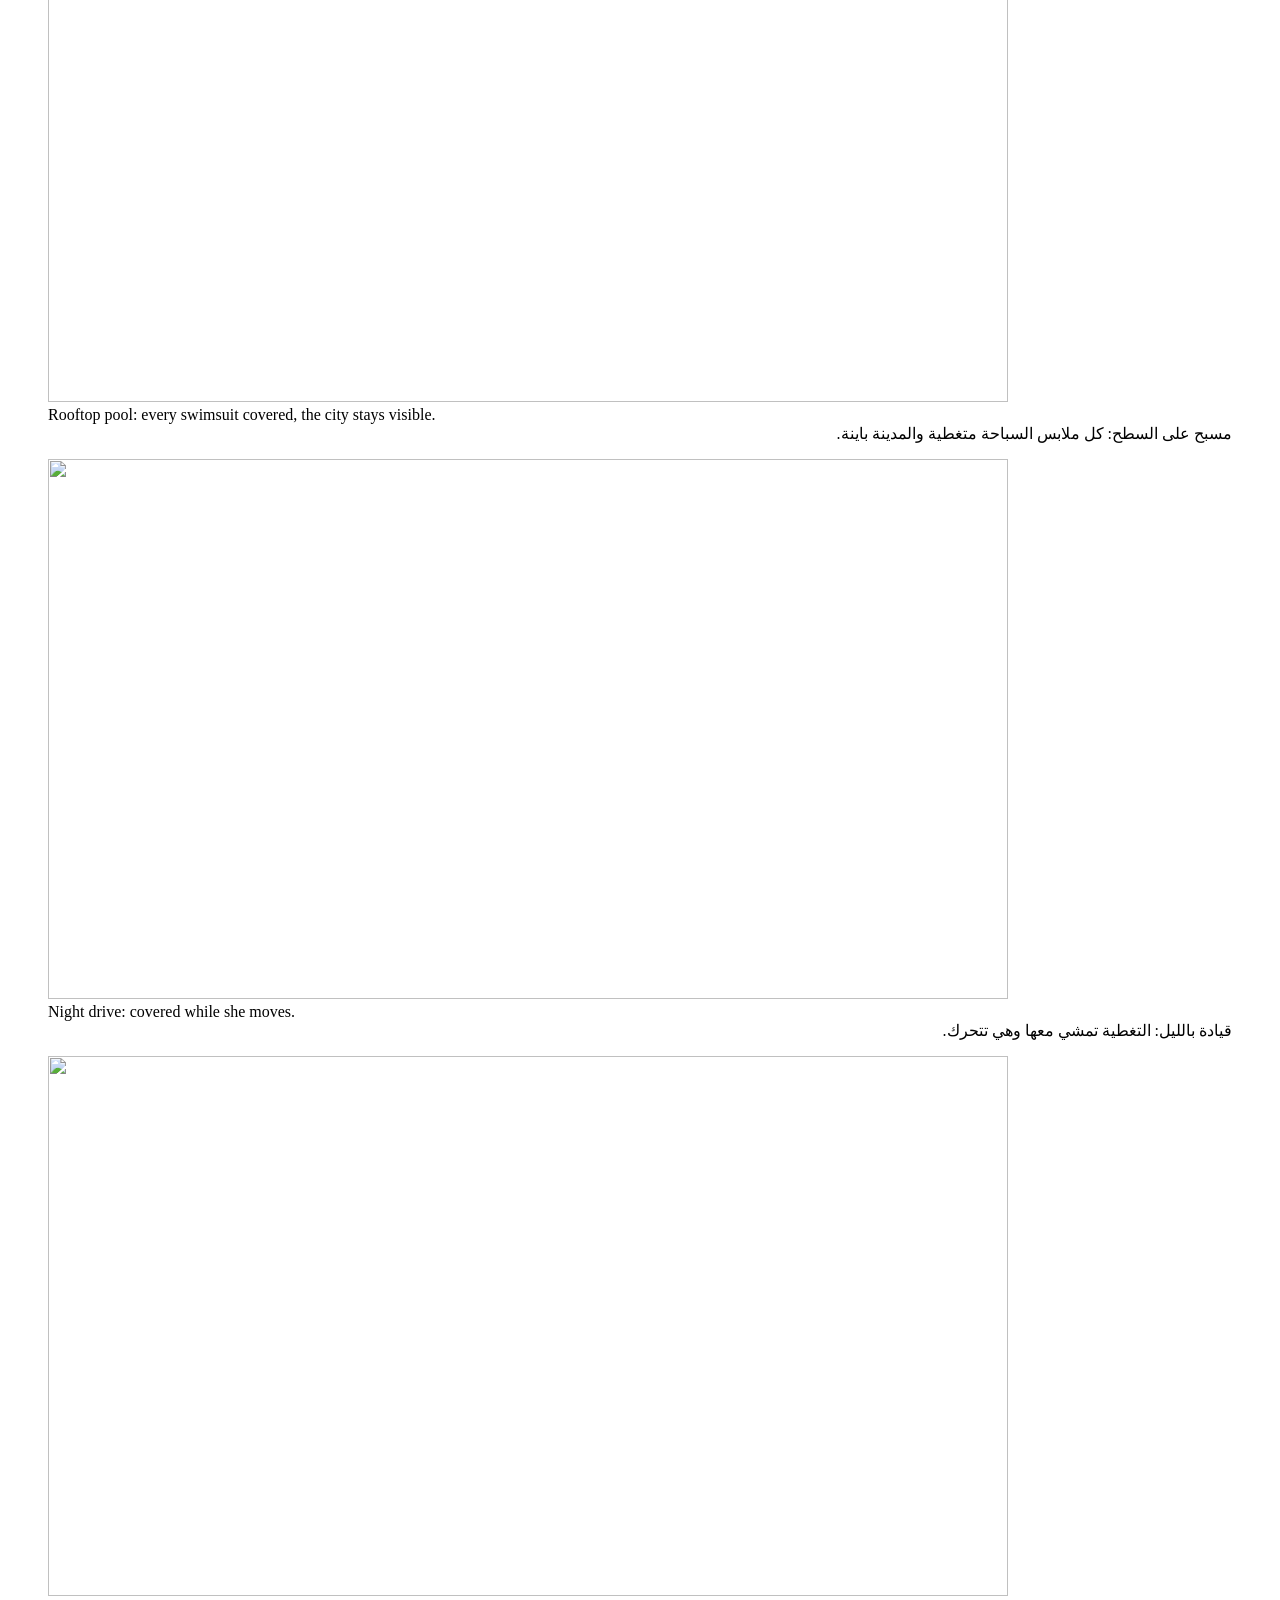
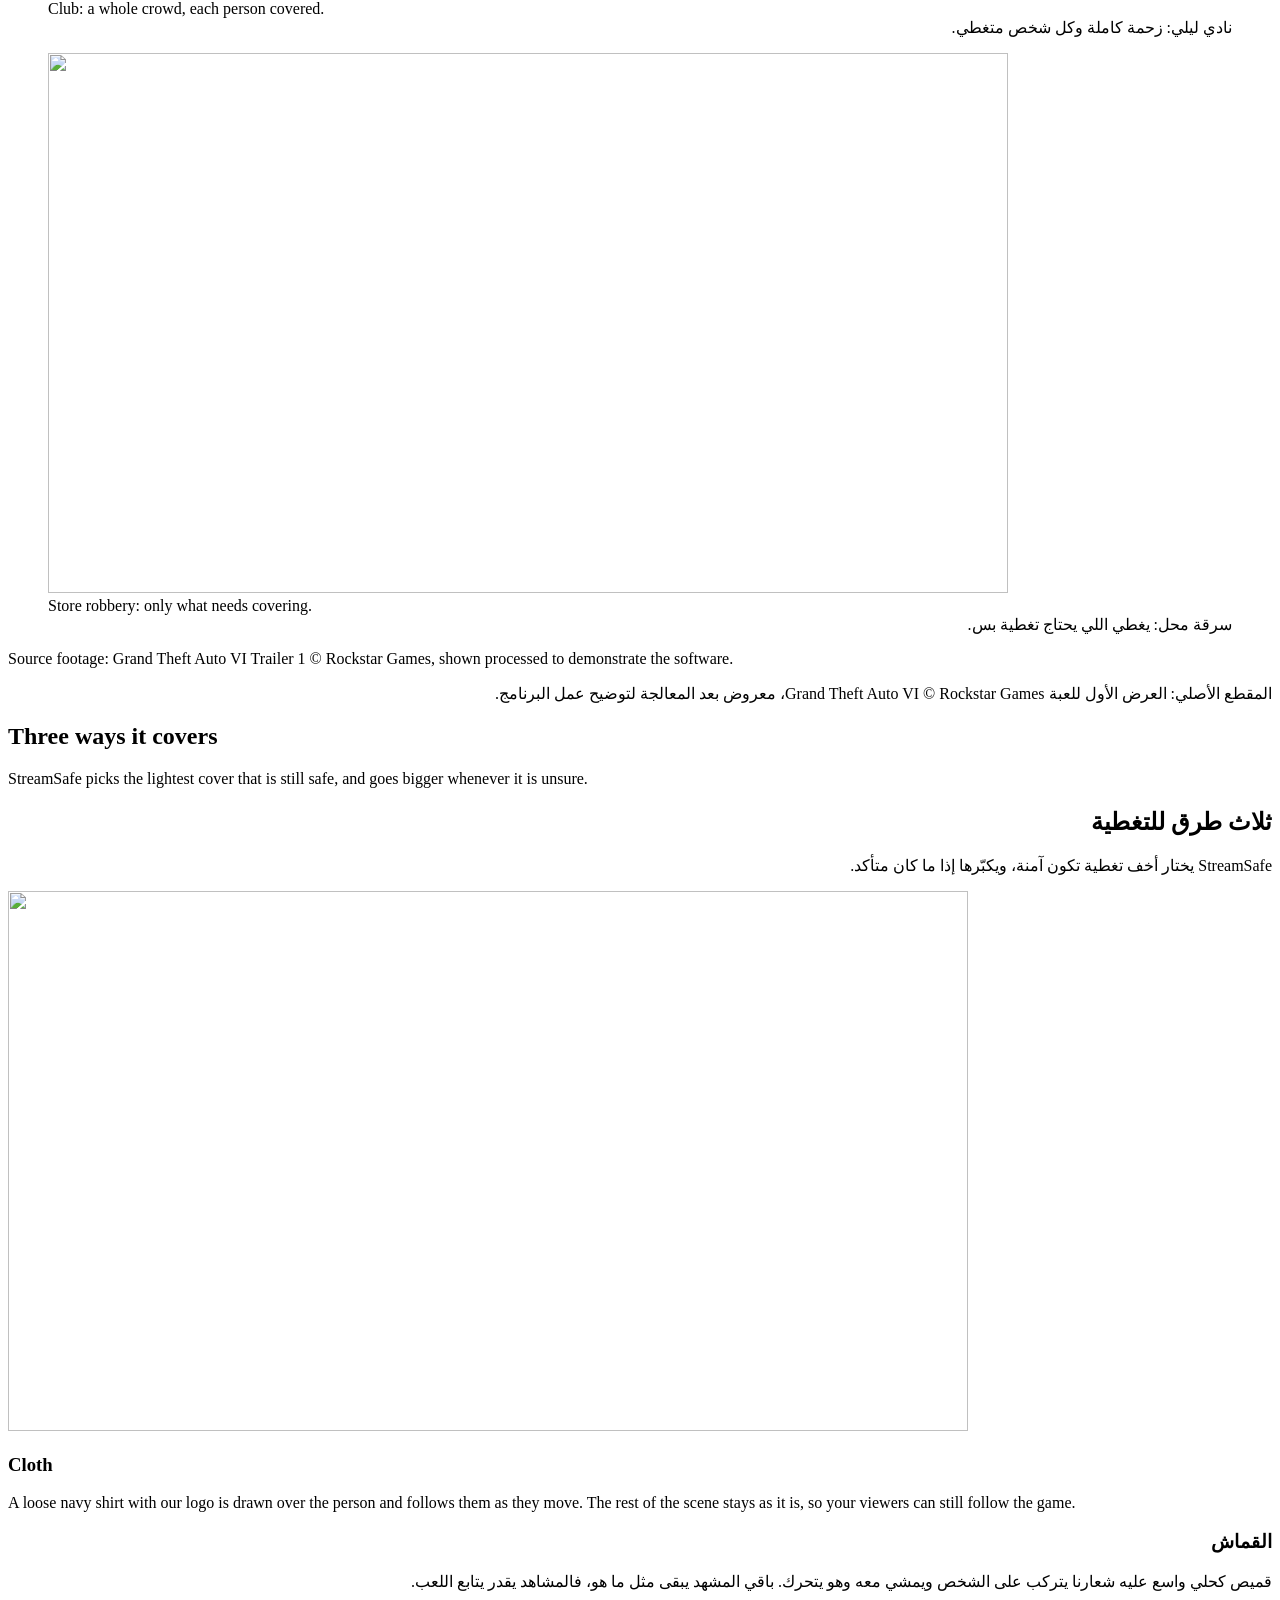
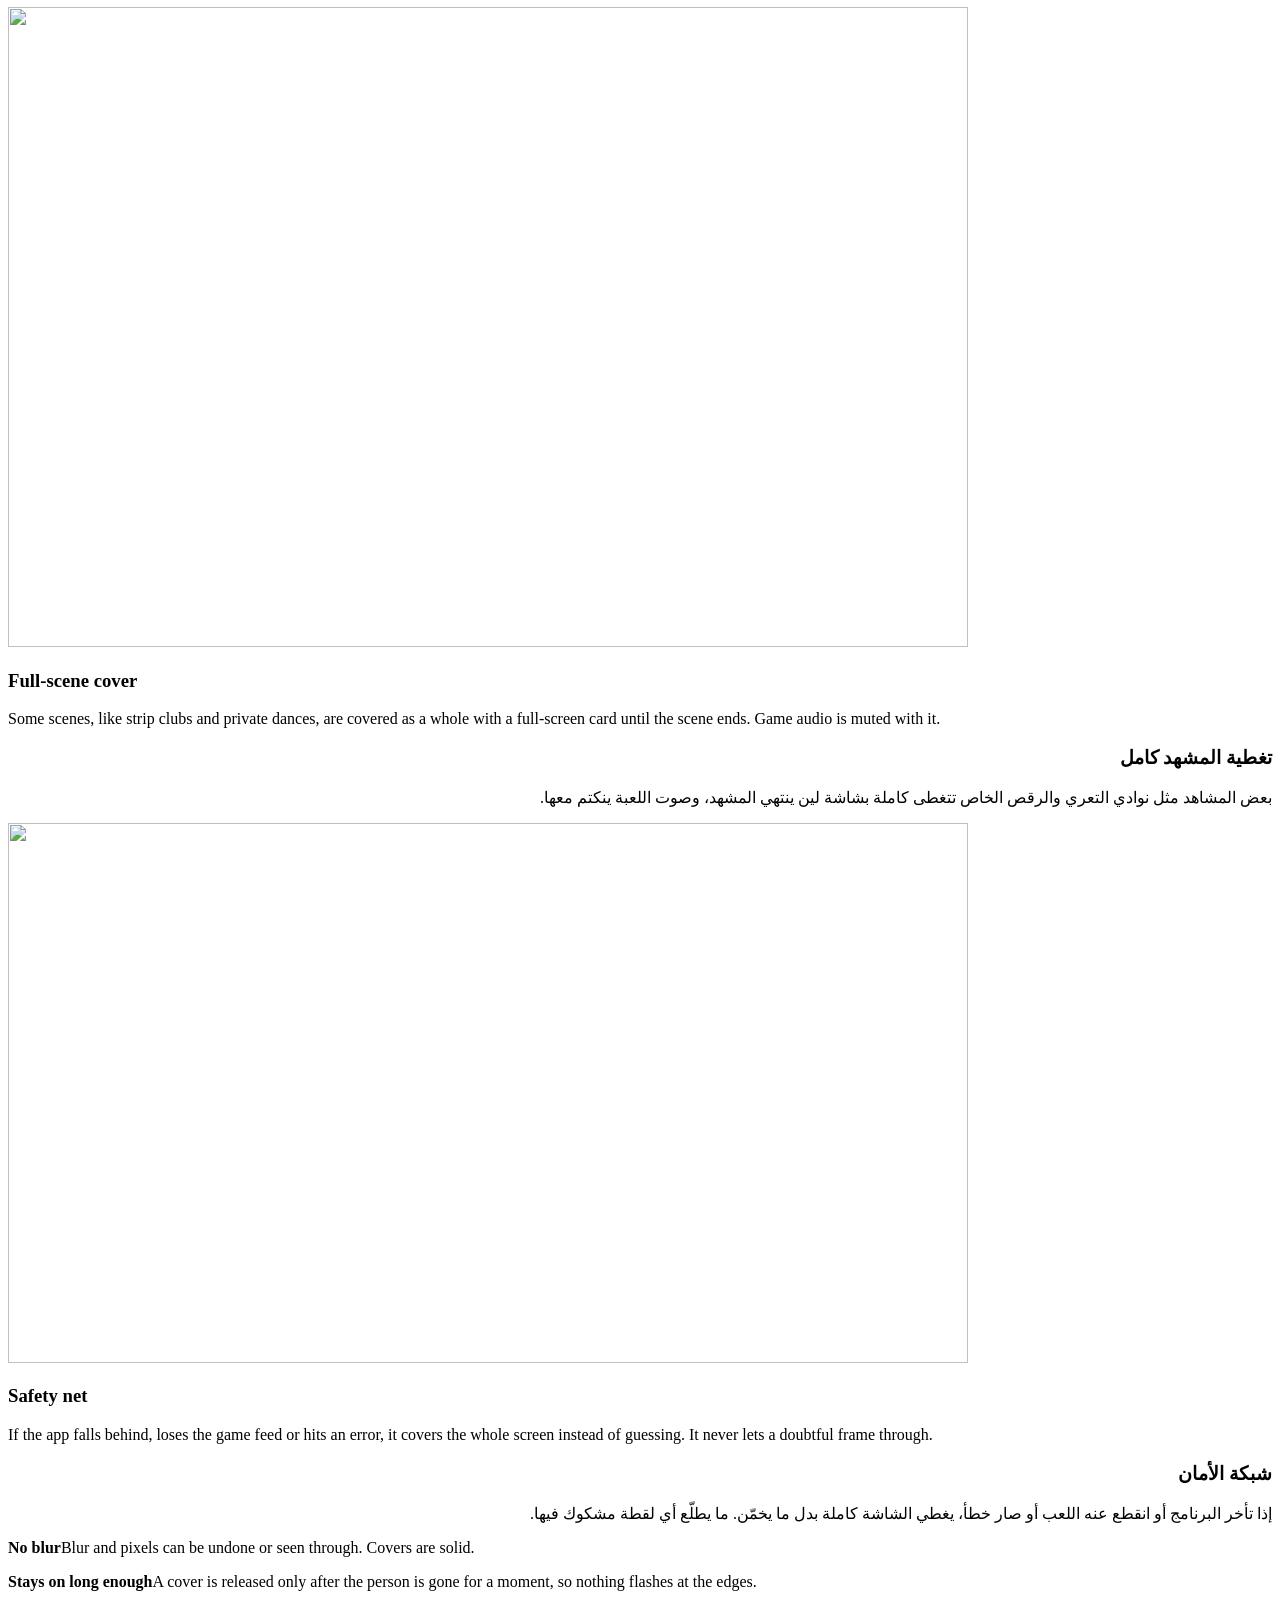
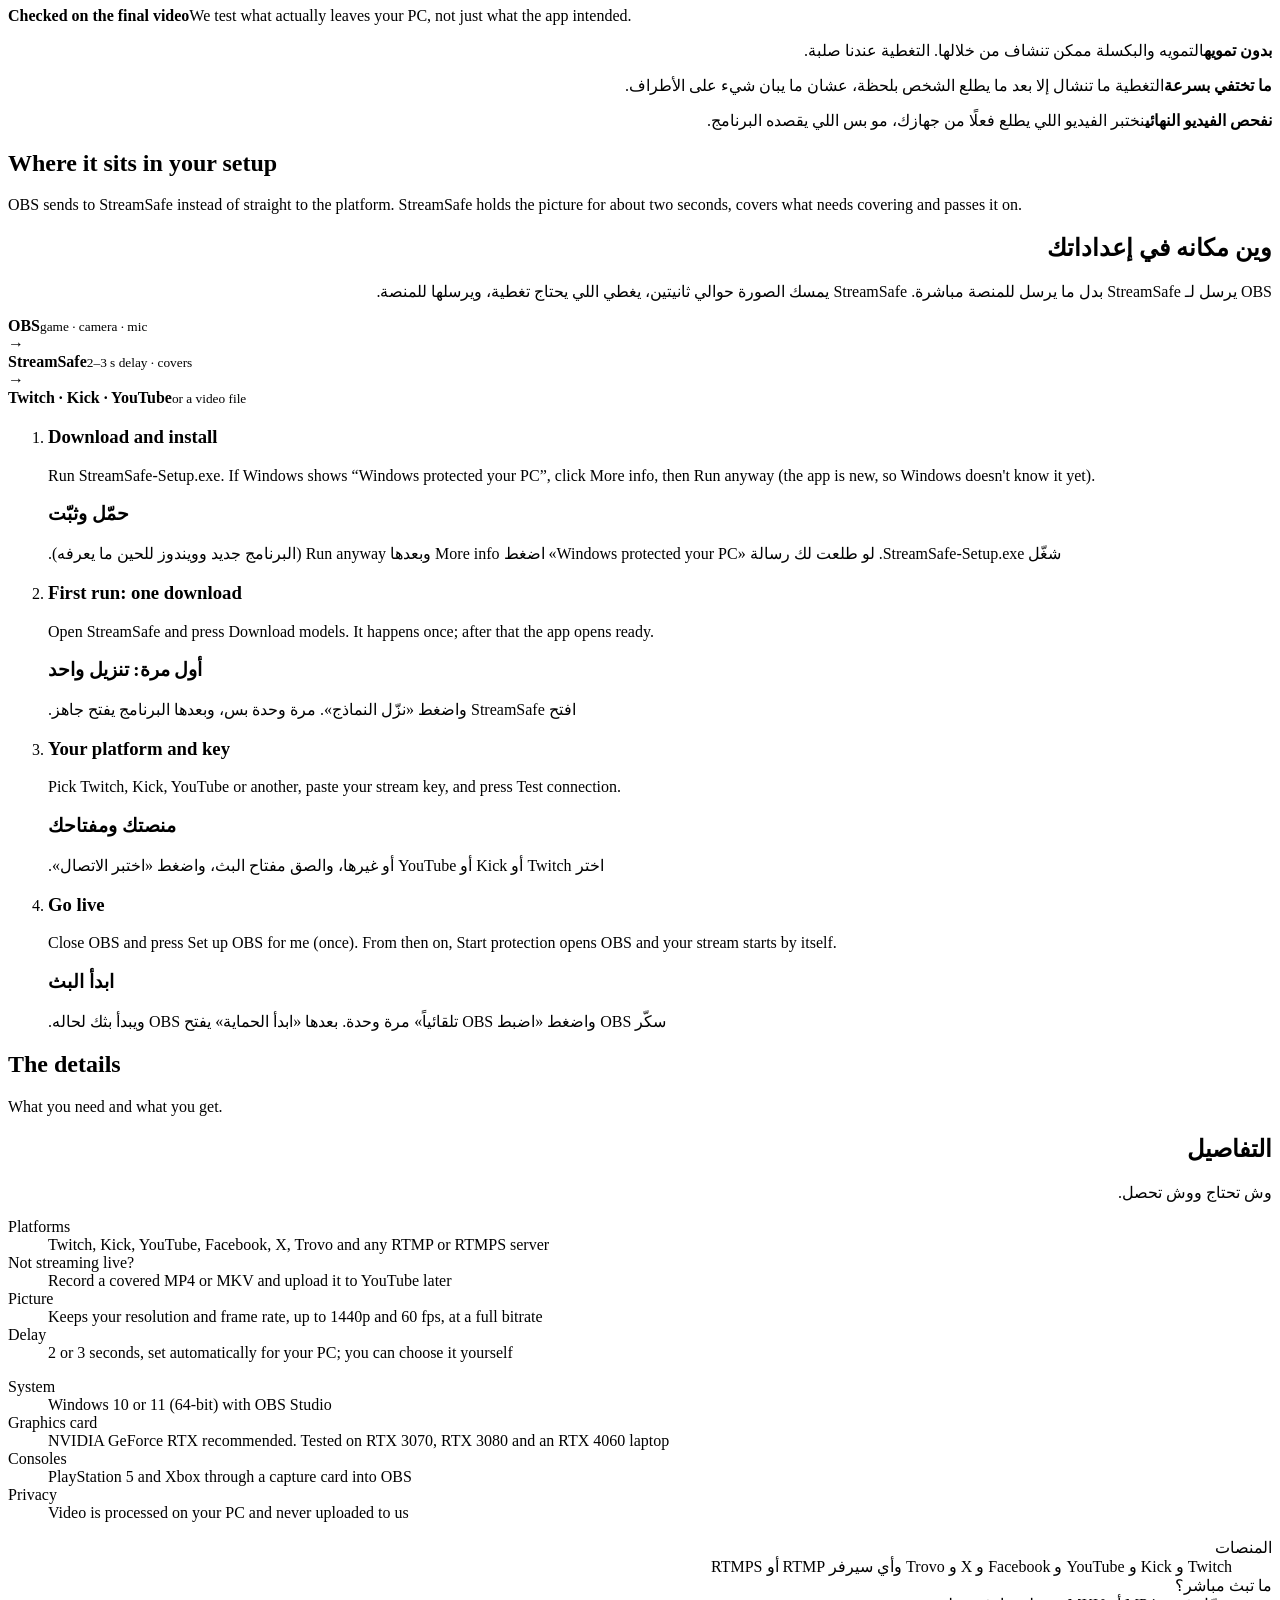
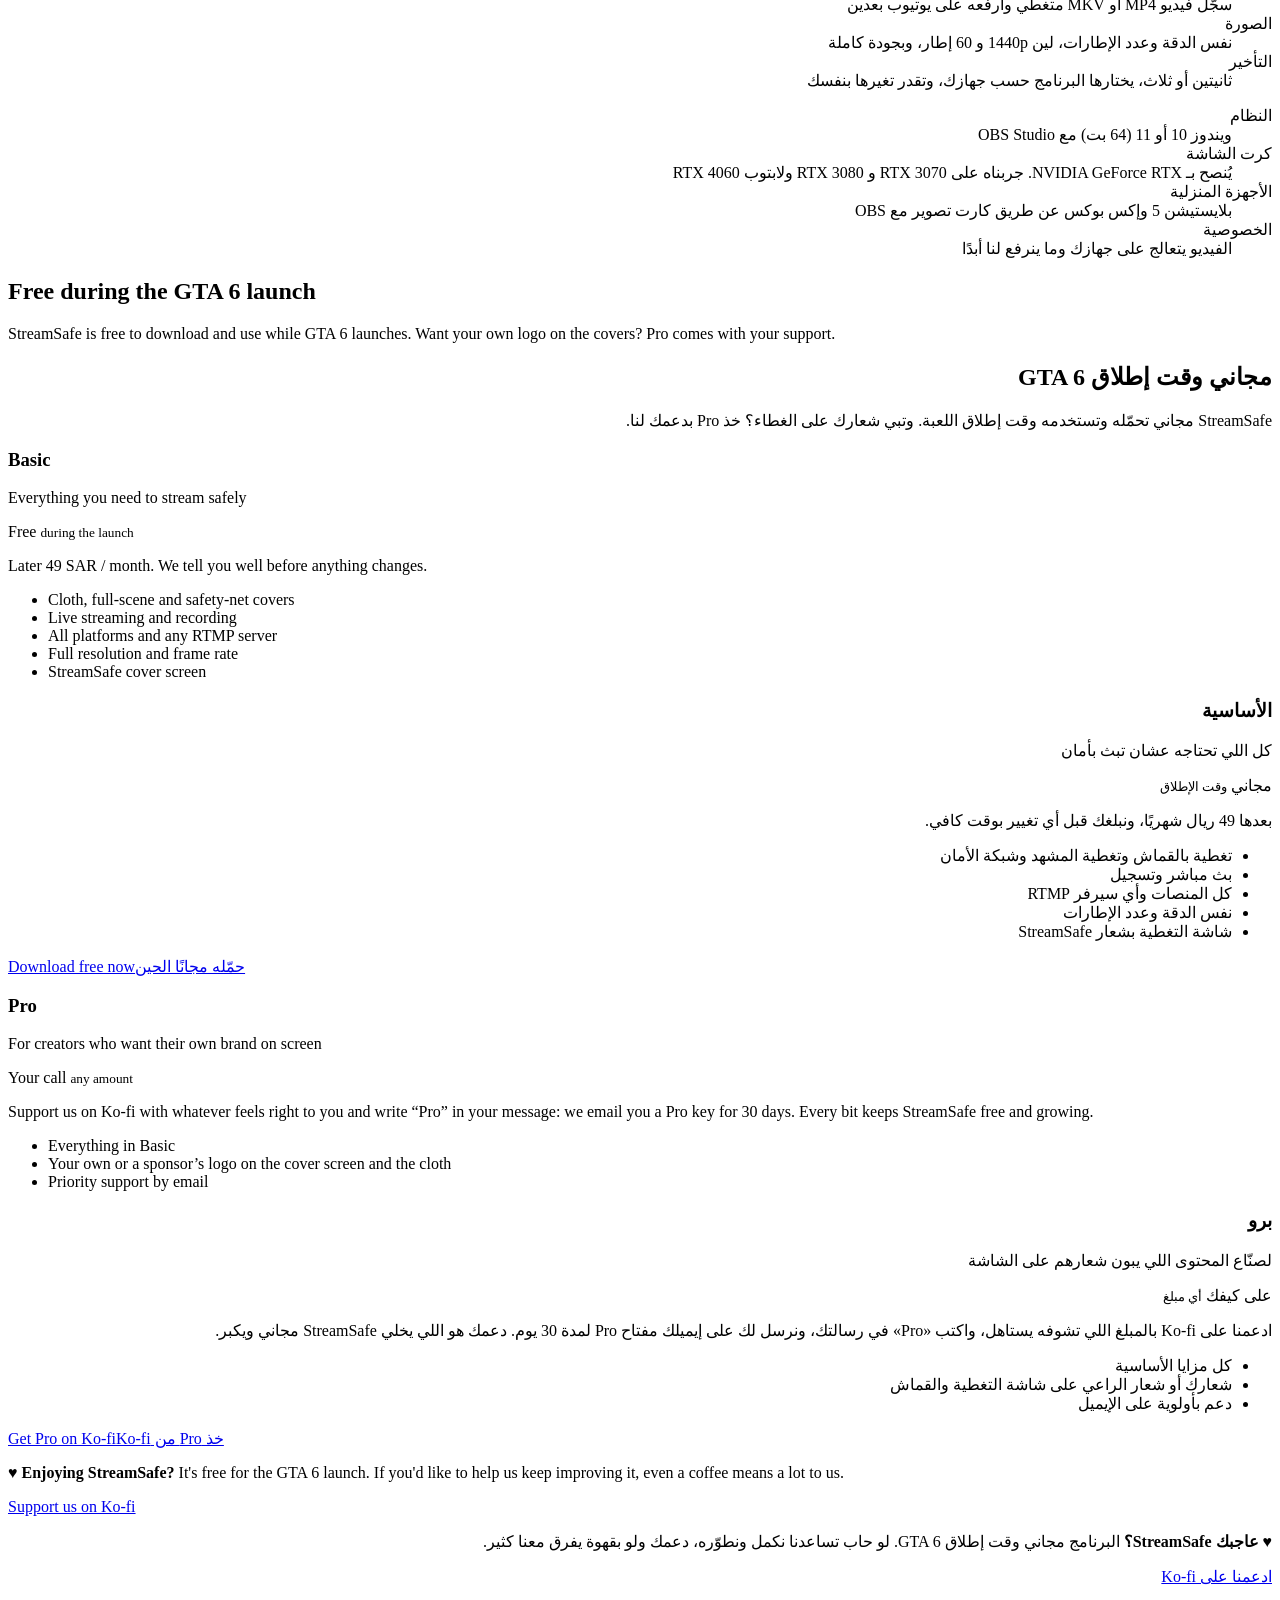
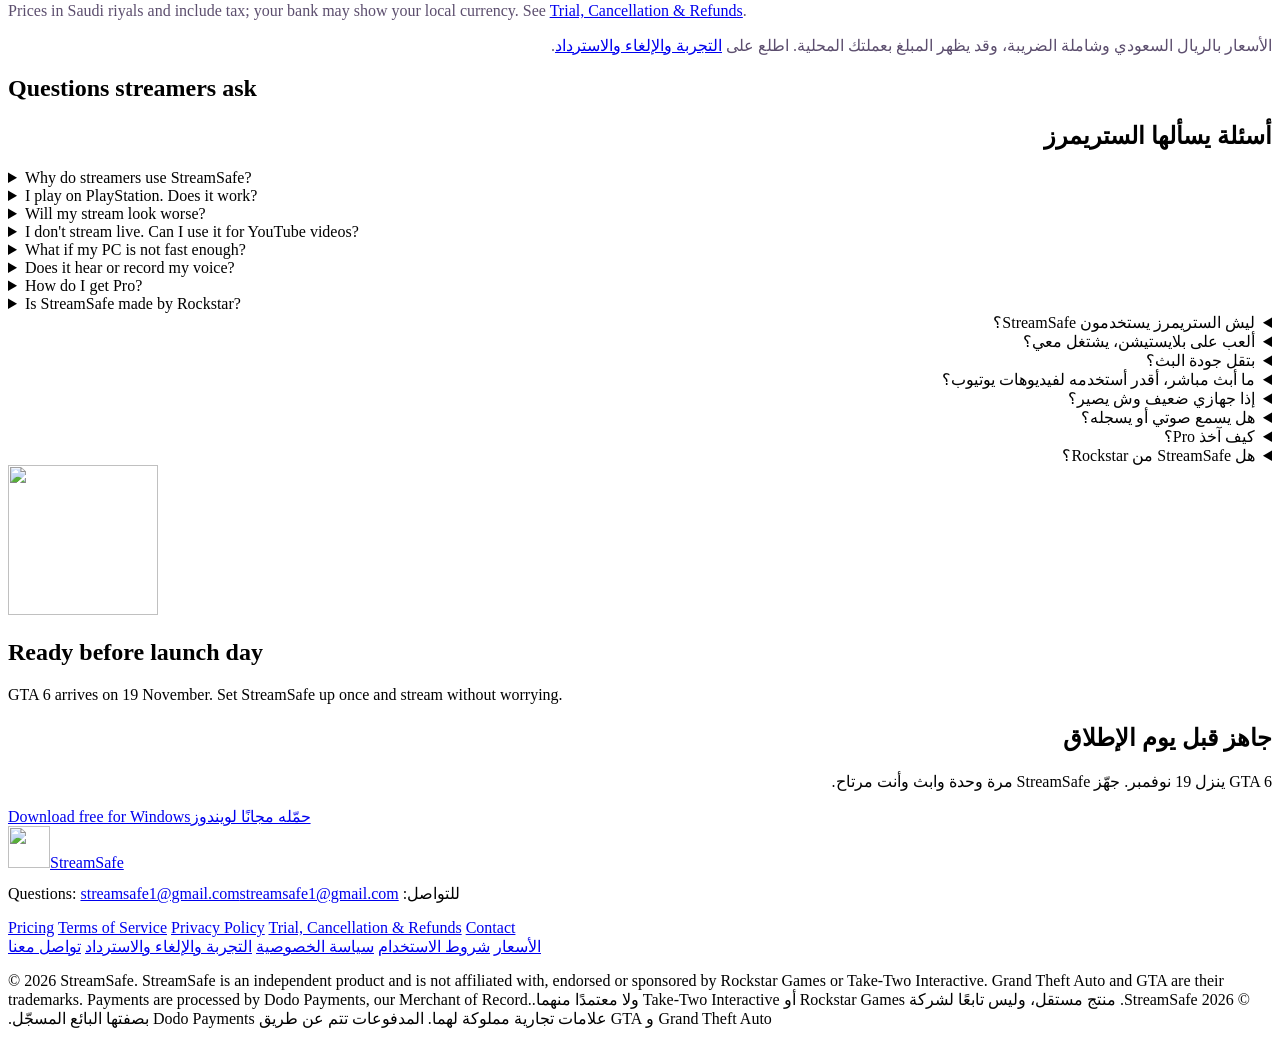
==== commit 82794e2a: "Website: Pro price line tidy Co-Authored-By: Claude Opus 5.5 <noreply@anthropic.com> Claude-Session:" ====
--- a/website/public/index.html
+++ b/website/public/index.html
@@ -108,14 +108,14 @@
 </div></section>
 
 <section class="band band-sand" id="pricing" style="padding-top:0"><div class="wrap">
-<div class="head"><div data-l="en"><h2>Free during the GTA 6 launch</h2><p>StreamSafe is free to download and use while GTA 6 launches. Want your own logo on the covers? Pro comes with a small support.</p></div><div data-l="ar" dir="rtl"><h2>مجاني وقت إطلاق GTA 6</h2><p>StreamSafe مجاني تحمّله وتستخدمه وقت إطلاق اللعبة. وتبي شعارك على الغطاء؟ خذ Pro بدعم بسيط.</p></div></div>
+<div class="head"><div data-l="en"><h2>Free during the GTA 6 launch</h2><p>StreamSafe is free to download and use while GTA 6 launches. Want your own logo on the covers? Pro comes with your support.</p></div><div data-l="ar" dir="rtl"><h2>مجاني وقت إطلاق GTA 6</h2><p>StreamSafe مجاني تحمّله وتستخدمه وقت إطلاق اللعبة. وتبي شعارك على الغطاء؟ خذ Pro بدعمك لنا.</p></div></div>
 <div class="plans">
 <div class="plan">
 <div data-l="en"><h3>Basic</h3><p class="tag">Everything you need to stream safely</p><p class="price"><span>Free <small>during the launch</small></span></p><p class="per">Later 49 SAR / month. We tell you well before anything changes.</p><ul><li>Cloth, full-scene and safety-net covers</li><li>Live streaming and recording</li><li>All platforms and any RTMP server</li><li>Full resolution and frame rate</li><li>StreamSafe cover screen</li></ul></div><div data-l="ar" dir="rtl"><h3>الأساسية</h3><p class="tag">كل اللي تحتاجه عشان تبث بأمان</p><p class="price"><span>مجاني <small>وقت الإطلاق</small></span></p><p class="per">بعدها 49 ريال شهريًا، ونبلغك قبل أي تغيير بوقت كافي.</p><ul><li>تغطية بالقماش وتغطية المشهد وشبكة الأمان</li><li>بث مباشر وتسجيل</li><li>كل المنصات وأي سيرفر RTMP</li><li>نفس الدقة وعدد الإطارات</li><li>شاشة التغطية بشعار StreamSafe</li></ul></div>
 <a class="btn btn-main" href="https://github.com/Juba-1/streamsafe-download/releases/latest/download/StreamSafe-Setup.exe"><span data-l="en">Download free now</span><span data-l="ar" dir="rtl">حمّله مجانًا الحين</span></a>
 </div>
 <div class="plan pro">
-<div data-l="en"><h3>Pro</h3><p class="tag">For creators who want their own brand on screen</p><p class="price"><span>Your call <small>any amount</small></span></p><p class="per">Support us on Ko-fi with whatever feels right to you and write “Pro” in your message: we email you a Pro key for 30 days. Every bit keeps StreamSafe free and growing.</p><ul><li>Everything in Basic</li><li>Your own or a sponsor’s logo on the cover screen and the cloth</li><li>Priority support by email</li></ul></div><div data-l="ar" dir="rtl"><h3>برو</h3><p class="tag">لصنّاع المحتوى اللي يبون شعارهم على الشاشة</p><p class="price"><span>على كيفك <small>بأي مبلغ تحبه</small></span></p><p class="per">ادعمنا على Ko-fi بالمبلغ اللي تشوفه يستاهل، واكتب «Pro» في رسالتك، ونرسل لك على إيميلك مفتاح Pro لمدة 30 يوم. دعمك هو اللي يخلي StreamSafe مجاني ويكبر.</p><ul><li>كل مزايا الأساسية</li><li>شعارك أو شعار الراعي على شاشة التغطية والقماش</li><li>دعم بأولوية على الإيميل</li></ul></div>
+<div data-l="en"><h3>Pro</h3><p class="tag">For creators who want their own brand on screen</p><p class="price"><span>Your call <small>any amount</small></span></p><p class="per">Support us on Ko-fi with whatever feels right to you and write “Pro” in your message: we email you a Pro key for 30 days. Every bit keeps StreamSafe free and growing.</p><ul><li>Everything in Basic</li><li>Your own or a sponsor’s logo on the cover screen and the cloth</li><li>Priority support by email</li></ul></div><div data-l="ar" dir="rtl"><h3>برو</h3><p class="tag">لصنّاع المحتوى اللي يبون شعارهم على الشاشة</p><p class="price"><span>على كيفك <small>أي مبلغ</small></span></p><p class="per">ادعمنا على Ko-fi بالمبلغ اللي تشوفه يستاهل، واكتب «Pro» في رسالتك، ونرسل لك على إيميلك مفتاح Pro لمدة 30 يوم. دعمك هو اللي يخلي StreamSafe مجاني ويكبر.</p><ul><li>كل مزايا الأساسية</li><li>شعارك أو شعار الراعي على شاشة التغطية والقماش</li><li>دعم بأولوية على الإيميل</li></ul></div>
 <a class="btn btn-main" href="https://ko-fi.com/streamsafe"><span data-l="en">Get Pro on Ko-fi</span><span data-l="ar" dir="rtl">خذ Pro من Ko-fi</span></a>
 </div>
 </div>
